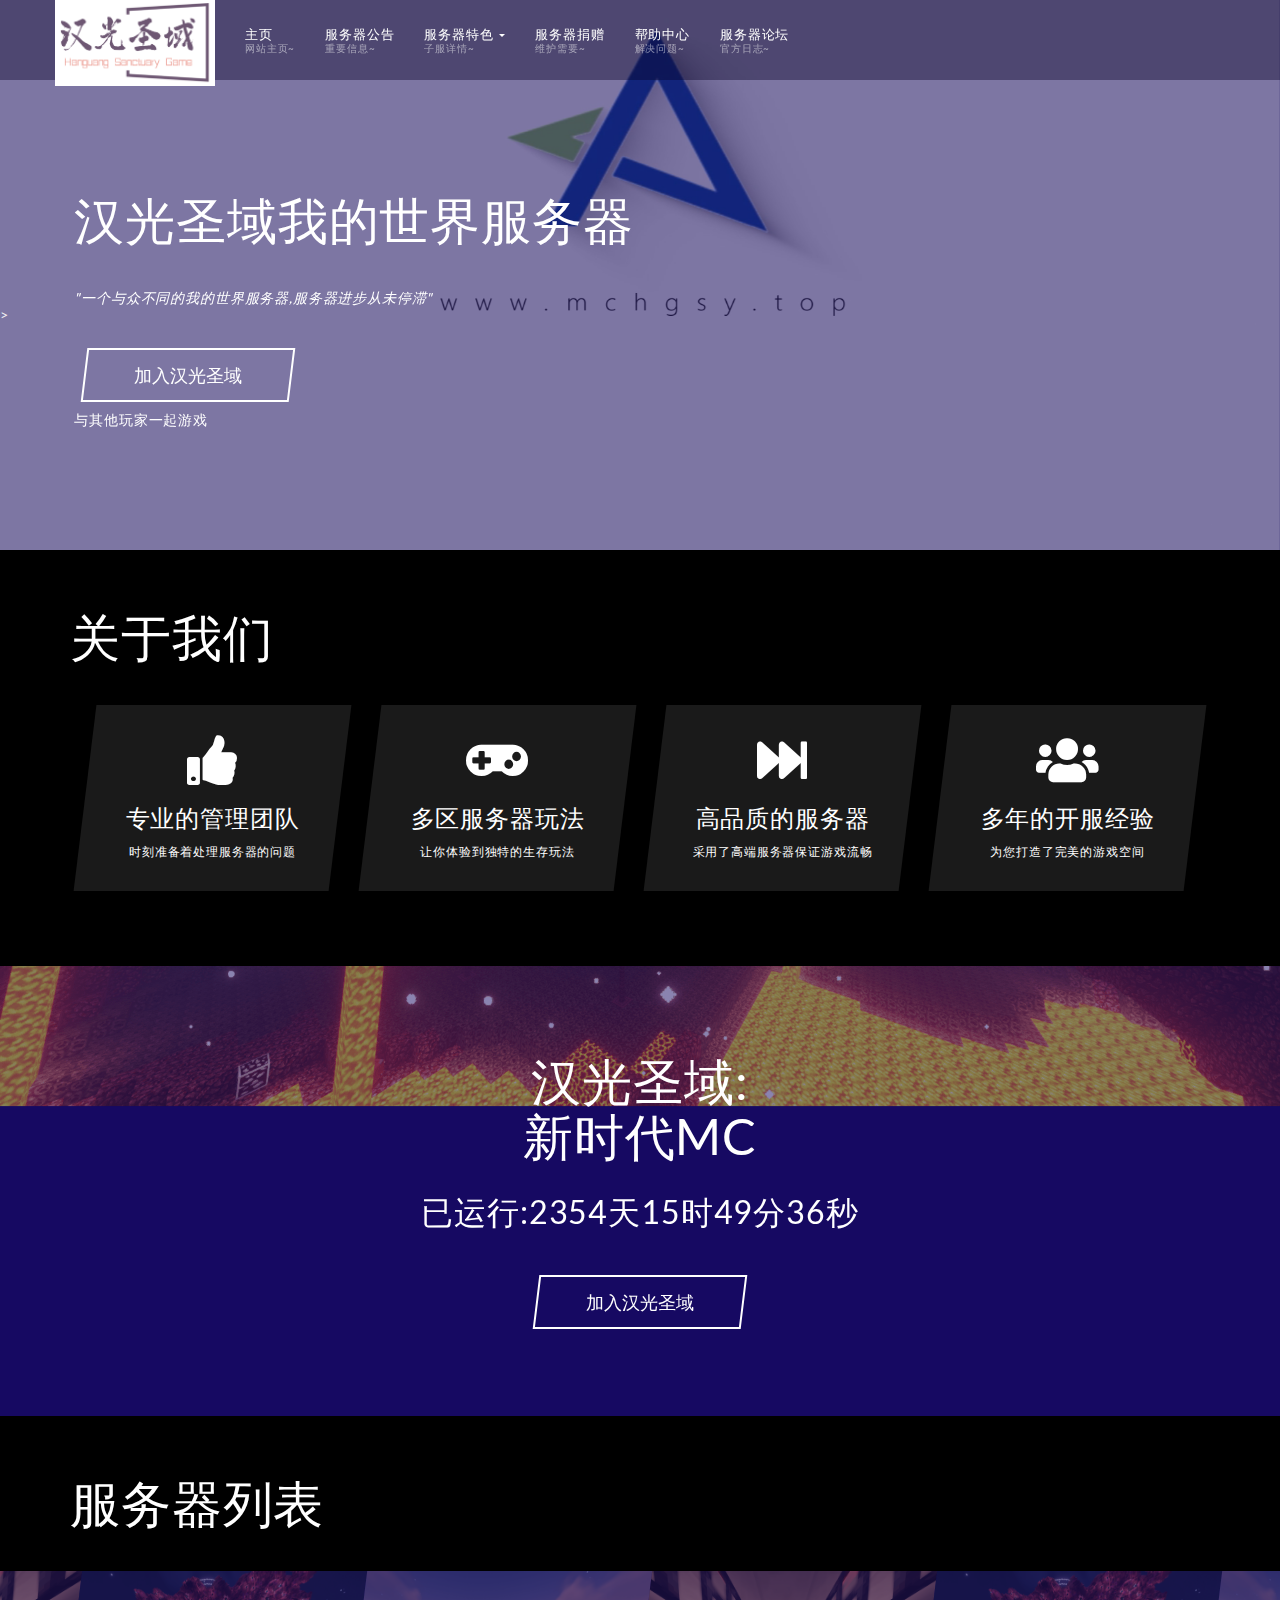
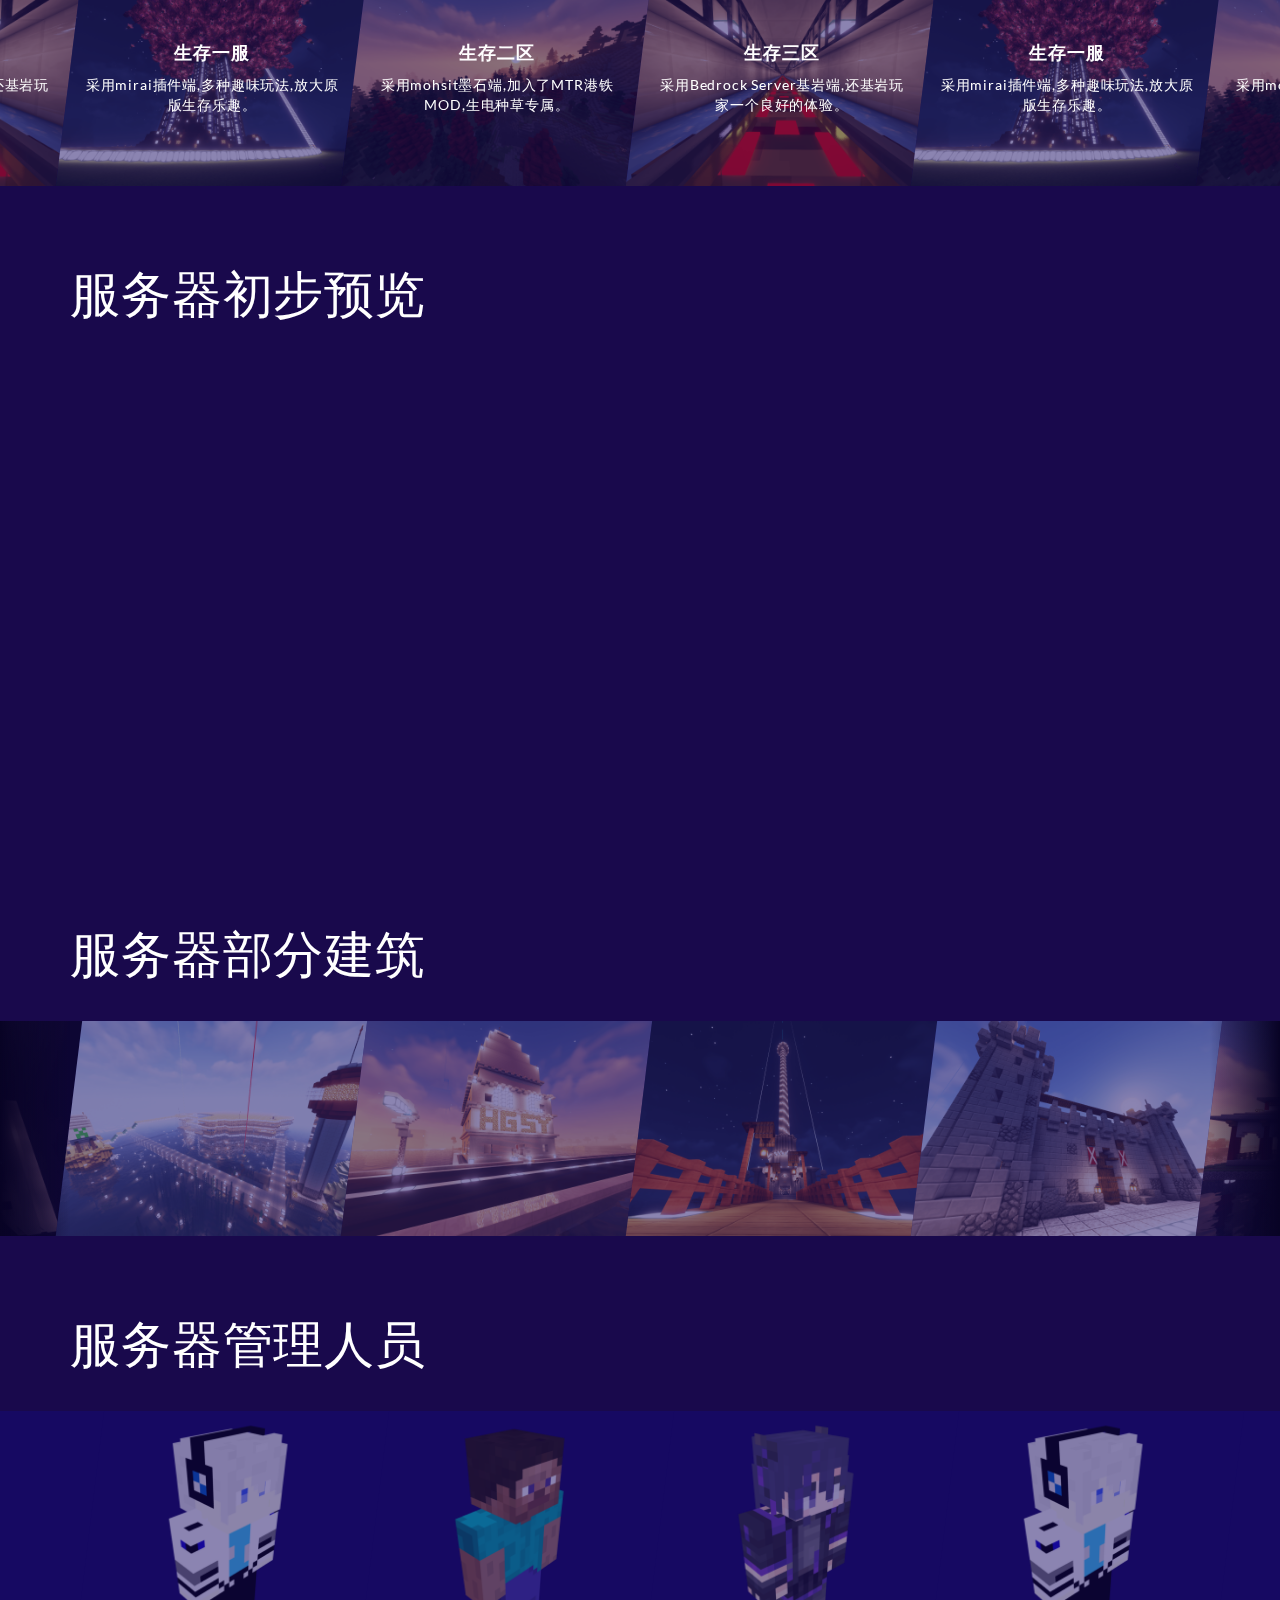
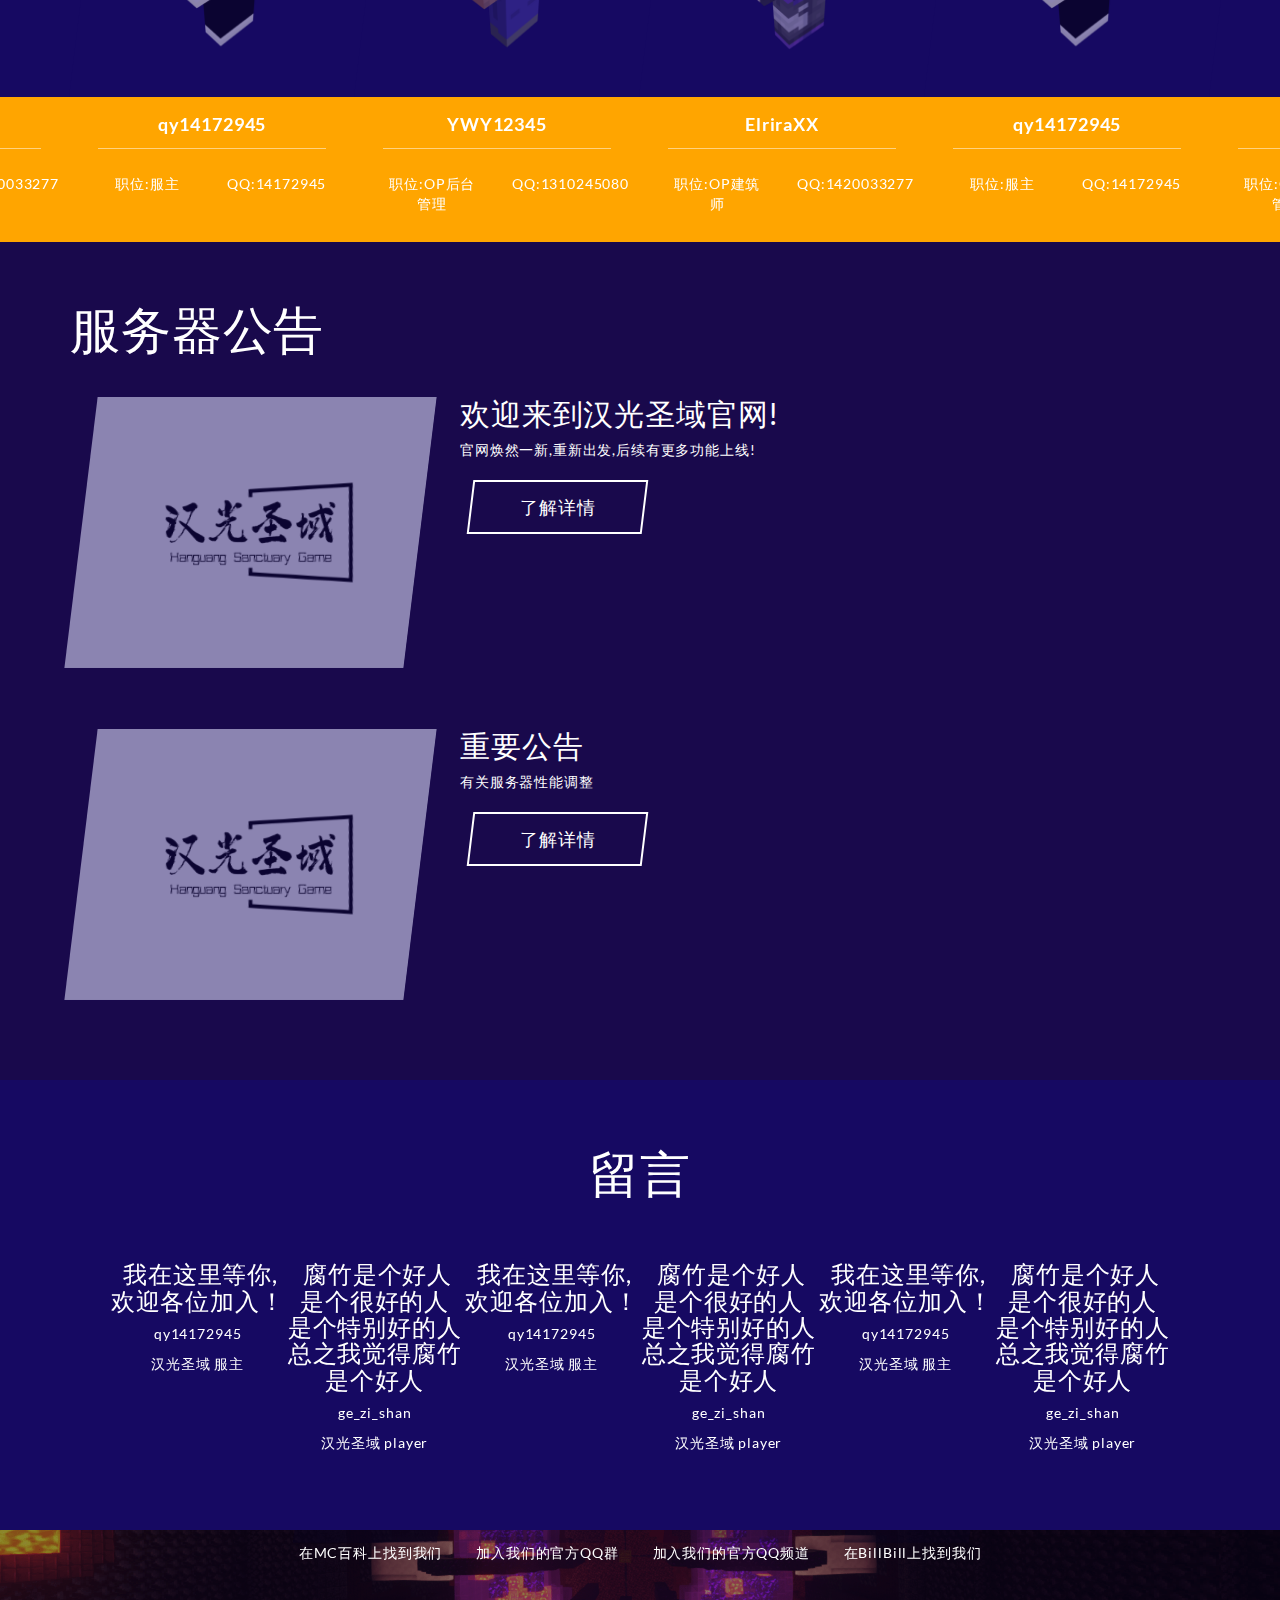
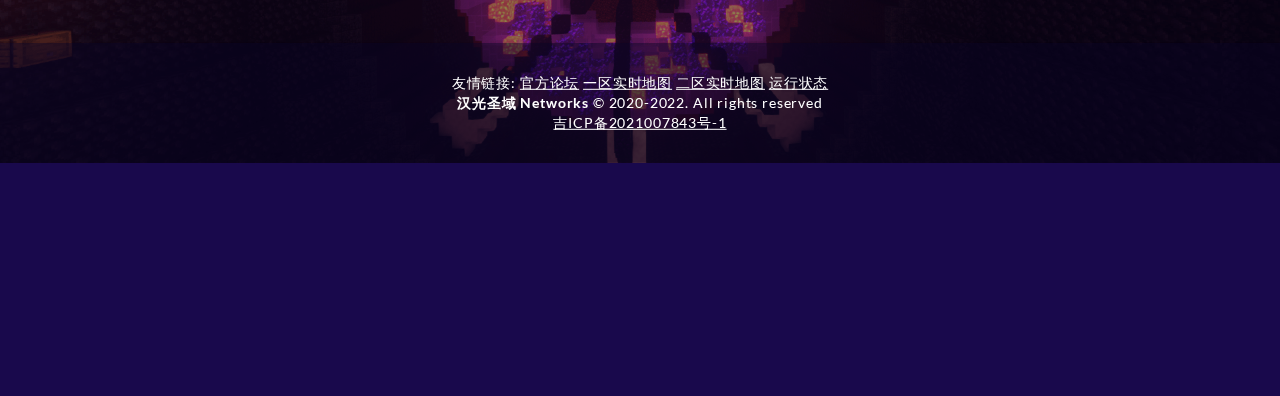
==== index.html @ efa1a10c "2022/12/20" ====
<!DOCTYPE html>
<html>
    <head>
<meta charset="utf-8">
<meta http-equiv="X-UA-Compatible" content="IE=edge">
<title>MC汉光圣域 - 一个新时代的我的世界,服务器进步从未停滞丨我的世界服务器丨Minecraft服务器丨Minecraft联机丨我的世界联机</title>
<meta name="keywords" content="我的世界服务器,Minecraft服务器,我的世界,Minecraft,Minecraft联机,汉光圣域,HGSY">
<meta name="description" content="汉光圣域是一个小型群组服务器,主打生存类服务器,这里既有使用了Geyser的互通插件服，又有保留了原版的Carpet生电服,并且支持双区跨服互通，做一个与众不同的公益服!">
<meta name="viewport" content="width=device-width, initial-scale=1">

<link href='static/css/css-Lato300400700.css' rel="stylesheet" type="text/css">
<link rel="stylesheet" type="text/css" href="static/css/bootstrap.min.css">
<link rel="stylesheet" type="text/css" href="static/css/font-awesome.min.css">
<link rel="stylesheet" type="text/css" href="static/css/owl.carousel.min.css">
<link rel="stylesheet" type="text/css" href="static/css/youplay.min.css">
<link rel="stylesheet" type="text/css" href="static/css/custom.css">
<link rel="stylesheet" href="static/css/clip.css">
    </head>
<style type="text/css">
.preloaderbtn{
    text-align: center;
    border-radius: 20px;
    width: 300px;
    height: 350px;
    margin: auto;
    position: absolute;
    top: 0;
    left: 0;
    right: 0;
    bottom: 0;
}
</style>
<body>
<!-- Preloader -->

<div id="preloader" class="page-preloader preloader-wrapp">
        <img src="assets/images/logo.png" alt="">
    
    <div class="preloader"></div>
    <div class="preloaderbtn"><button class="btn btn-lg" onclick="HidePreloader()">网站加载中,请稍后... </button></div>
    <br>
    <!-- <div class="preloaderbtn"><button class="btn btn-lg" onclick="HidePreloader()">关闭</button></div> -->
</div>
<script>
function HidePreloader() {
  document.getElementById('preloader').style.display = 'none';
}
</script>

<!-- /Preloader -->
<script type="text/javascript">document.body.onfocus=function(){document.title="Minecraft汉光圣域 - 一个新时代的我的世界,服务器进步从未停滞丨我的世界服务器丨Minecraft服务器丨Minecraft联机丨我的世界联机"};document.body.onblur=function(){document.title="发呆- ( ゜- ゜)つロ"};</script>
    <style>
	  .alert {
		  padding: 20px;
		  color: #ffffff;

		  }

		  .closebtn {
			  margin-left: 15px;
			  color: white;
			  font-weight: bold;
			  float: right;
			  font-size: 22px;
			  line-height: 20px;
			  cursor: pointer;
			  transition: 0.3s;
			  }

			  .closebtn:hover {
				  color: orangered;
				  }
	</style>
  <!-- Navbar -->
  <nav class="navbar-youplay navbar navbar-default navbar-fixed-top ">
    <div class="container">
      <div class="navbar-header">
        <button type="button" class="navbar-toggle collapsed" data-toggle="off-canvas" data-target="#navbar" aria-expanded="false" aria-controls="navbar">
          <span class="sr-only">Toggle navigation</span>
          <span class="icon-bar"></span>
          <span class="icon-bar"></span>
          <span class="icon-bar"></span>
        </button>
        <a class="navbar-brand" href="">
          <img src="static/picture/logo.png" alt="">
        </a>
      </div>
      <div id="navbar" class="navbar-collapse collapse">
        <ul class="nav navbar-nav">
        <li class="dropdown dropdown-hover">            <a href="" class="dropdown-toggle" role="button" aria-expanded="false">
                      主页 <span class="label">网站主页~</span>
                    </a>
          </li>
           <li class="dropdown dropdown-hover">            <a href="announcement.html" class="dropdown-toggle" role="button" aria-expanded="false">
                      服务器公告 <span class="label">重要信息~</span>
                    </a>
          </li>
          <li class="dropdown dropdown-hover">            <a href="#!" class="dropdown-toggle" data-toggle="dropdown" role="button" aria-expanded="false">
                      服务器特色 <span class="caret"></span> <span class="label">子服详情~</span>
                    </a>
            <div class="dropdown-menu">
              <ul role="menu">
                <li><a href="servers-survival-1.html">生存一区</a>
                </li>
                <li><a href="servers-survival-2.html">生存二区</a>
                </li>
                <li><a href="servers-survival-3.html">生存三区</a>
                </li>
              </ul>
              <ul role="menu">
              <li><a href="joinus.html">加入我们</a>
                </li>
              </ul>
            </div>
          </li>
          <li class="dropdown dropdown-hover">            <a href="https://afdian.net/@mchgsy" class="dropdown-toggle" role="button" aria-expanded="false">
                      服务器捐赠 <span class="label">维护需要~</span>
                    </a>
          </li>
          <li class="dropdown dropdown-hover">            <a href="https://blog.mchgsy.top/" class="dropdown-toggle" role="button" aria-expanded="false">
                      帮助中心 <span class="label">解决问题~</span>
                    </a>
          </li>
          <li class="dropdown dropdown-hover">
          <a href="https://blog.mchgsy.top/" class="dropdown-toggle" role="button" aria-expanded="false">
                      服务器论坛 <span class="label">官方日志~</span>
                    </a>
          </li>
          <!--登录功能-->
          <!--
        <ul class="nav navbar-nav navbar-right">
		 <li class="dropdown dropdown-hover">
            <a href="#!" class="dropdown-toggle" data-toggle="dropdown" role="button" aria-expanded="false">
                      玩家中心 <span class="caret"></span> <span class="label">登录/注册</span>
                    </a>
            <div class="dropdown-menu">
              <ul role="menu">
               	<li><a href="index2.html">登录</a>
                </li>
                <li><a href="joinus.html">注册</a>
                </li>               </ul>
            </div>
          </li>
          -->
      <!--
          <li class="dropdown dropdown-hover dropdown-cart">
            <a href="#!" class="dropdown-toggle" data-toggle="dropdown" role="button" aria-expanded="false">
              <i class="glyphicon glyphicon-globe"></i>
            </a>
            <div class="dropdown-menu" style="width: 300px;">
              <div class="row youplay-side-news">
                <div class="col-xs-3 col-md-4">
                  <a href="#" class="angled-img">
                    <div class="img">

                      <img src="static/picture/cn.png" alt="">
                    </div>
                  </a>
                </div>
                <div class="col-xs-9 col-md-8">
                  <h4 class="ellipsis"><a id="translateLink" href="javascript:translatePage();">中文繁体</a></h4>
                  <span class="quantity">CHN</span>
                </div>
              </div>

              <div class="row youplay-side-news">
                <div class="col-xs-3 col-md-4">
                  <a href="#" class="angled-img">
                    <div class="img">

                      <img src="static/picture/us.png" alt="">
                    </div>
                  </a>
                </div>
                <div class="col-xs-9 col-md-8">
                  <h4 class="ellipsis"><a href="en.html">ENG</a></h4>
                  <span class="quantity">英语</span>
                </div>
              </div>
            </div>
          </li>
          </ul>          -->
        </ul>
      </div>
    </div>
  </nav>
  <!-- /Navbar -->
    <section class="content-wrap">
        <section class="youplay-banner banner-top youplay-banner-parallax">
            <div class="image" style="background-image:url('static/image/1.png')">
            </div>>
            <div class="info">
                <div>
                    <div class="container">
                        <h1>汉光圣域我的世界服务器</h1>
                        <em>"一个与众不同的我的世界服务器,服务器进步从未停滞"</em>
                        <br>
                        <br>
                        <br>
<!--<button class="btn btn-lg" data-clipboard-demo data-clipboard-action=copy data-clipboard-text=play.skpx.me>play.skpx.me (点我复制)</button>-->
                        <a href="joinus.html"><button class="btn btn-lg">加入汉光圣域</button></a>
                        <h5>与其他玩家一起游戏</h5>
                        <script src="static/js/clip.js" async='async'></script>
                        <script src="static/js/success.js" async='async'></script>
                        <script src="static/js/tt.js" async='async'></script>
                    </div>
                </div>
            </div>
        </section>
        <h2 class="container h1">关于我们</h2>
        <section class="youplay-features container">
            <div class="col-md-3 col-sm-6">
                <a class="feature angled-bg">
                    <i class="fa fa-thumbs-up"></i>
                    <h3>专业的管理团队</h3>
                    <small>时刻准备着处理服务器的问题</small>
                </a>
            </div>
            <div class="col-md-3 col-sm-6">
                <div class="feature angled-bg">
                    <i class="fa fa-gamepad"></i>
                    <h3>多区服务器玩法</h3>
                    <small>让你体验到独特的生存玩法</small>
                </div>
            </div>
            <div class="col-md-3 col-sm-6">
                <div class="feature angled-bg">
                    <i class="fa fa-fast-forward"></i>
                    <h3>高品质的服务器</h3>
                    <small>采用了高端服务器保证游戏流畅</small>
                </div>
            </div>
            <div class="col-md-3 col-sm-6">
                <div class="feature angled-bg">
                    <i class="fa fa-users"></i>
                    <h3>多年的开服经验</h3>
                    <small>为您打造了完美的游戏空间</small>
                </div>
            </div>
        </section>
        <div class="h2"></div>
        <section class="youplay-banner youplay-banner-parallax small">
            <div class="image" style="background-image:url('static/image/background1.png')">
            </div>
            <div class="info container align-center">
                <div>
                    <h2>汉光圣域:<br> 新时代MC</h2>
    <center>
        <font size="6"> 已运行:<span id="run_time" style="color:white"></span></font>
    </center>

    <script>
        function runTime() {
            var d = new Date(), str = '';
            BirthDay = new Date("February 12,2020");
            today = new Date();
            timeold = (today.getTime() - BirthDay.getTime());
            sectimeold = timeold / 1000
            secondsold = Math.floor(sectimeold);
            msPerDay = 24 * 60 * 60 * 1000
            msPerYear = 365 * 24 * 60 * 60 * 1000
            e_daysold = timeold / msPerDay
            e_yearsold = timeold / msPerYear
            daysold = Math.floor(e_daysold);
            yearsold = Math.floor(e_yearsold);
            //str = yearsold + "年";
            str += daysold + "天";
            str += d.getHours() + '时';
            str += d.getMinutes() + '分';
            str += d.getSeconds() + '秒';
            return str;
        }
        setInterval(function () { $('#run_time').html(runTime()) }, 1000);
    </script>
    <br>
    <br>
<!--<button class="btn btn-lg" data-clipboard-demo data-clipboard-action=copy data-clipboard-text=play.skpx.me>现在加入服务器！ (点我复制)</button>-->
<a href="joinus.html"><button class="btn btn-lg">加入汉光圣域</button></a>
                </div>
            </div>
        </section>
        <h2 class="container h1">服务器列表</h2>
        <div class="youplay-carousel" data-autoplay="5000">
            <a class="angled-img" href="#">
                <div class="img">
                    <img src="static/photos/main/2022-04-13_19.03.15.png" alt="">
                </div>
                <div class="over-info">
                    <div>
                        <div>
                            <h4>生存一服</h4>
                            <div class="rating">
                                <p>采用mirai插件端,多种趣味玩法,放大原版生存乐趣。</p>
                            </div>
                        </div>
                    </div>
                </div>
            </a>
            <a class="angled-img" href="#!">
                <div class="img">
                    <img src="static/photos/world/2022-04-13_19.27.39.png" alt="">
                </div>
                <div class="over-info">
                    <div>
                        <div>
                            <h4>生存二区</h4>
                            <div class="rating">
                                <p>采用mohsit墨石端,加入了MTR港铁MOD,生电种草专属。</p>
                            </div>
                        </div>
                    </div>
                </div>
            </a>
            <a class="angled-img" href="#!">
                <div class="img">
                    <img src="static/photos/train/2022-04-13_19.04.30.png" alt="">
                </div>
                <div class="over-info">
                    <div>
                        <div>
                            <h4>生存三区</h4>
                            <div class="rating">
                                <p>采用Bedrock Server基岩端,还基岩玩家一个良好的体验。</p>
                            </div>
                        </div>
                    </div>
                </div>
            </a>
        </div>
    </section>

<br>

<h2 class="container h1">服务器初步预览</h2>
<iframe src="//player.bilibili.com/player.html?aid=216347661&bvid=BV13a411T75p&cid=782924944&page=1&high_quality=1&danmaku=0" allowfullscreen="allowfullscreen" width="100%" height="500" scrolling="no" frameborder="0" sandbox="allow-top-navigation allow-same-origin allow-forms allow-scripts"></iframe>

<h2 class="container h1">服务器部分建筑</h2>
<div class="youplay-carousel" data-autoplay="5000">
    <a class="angled-img" href="#">
        <div class="img">
            <img src="static/photos/play/home.png" alt="">
        </div>
        <div class="over-info">
        </div>
    </a>
    <a class="angled-img" href="#">
        <div class="img">
            <img src="static/photos/play/home(2).png" alt="">
        </div>
        <div class="over-info">
        </div>
    </a>
    <a class="angled-img" href="#">
        <div class="img">
            <img src="static/photos/play/ElriraXX(2).png" alt="">
        </div>
        <div class="over-info">
        </div>
    </a>
    <a class="angled-img" href="#">
        <div class="img">
            <img src="static/photos/play/Halfbrick.png" alt="">
        </div>
        <div class="over-info">
        </div>
    </a>
    <a class="angled-img" href="#">
        <div class="img">
            <img src="static/photos/play/XiaoLin(2).png" alt="">
        </div>
        <div class="over-info">
        </div>
    </a>
    <a class="angled-img" href="#">
        <div class="img">
            <img src="static/photos/play/sea.png" alt="">
        </div>
        <div class="over-info">
        </div>
    </a>
    <a class="angled-img" href="#">
        <div class="img">
            <img src="static/photos/play/computer.png" alt="">
        </div>
        <div class="over-info">
        </div>
    </a>
</div>

<br>

<h2 class="container h1">服务器管理人员</h2>
    <div class="youplay-carousel" style="background-color:#FFA500">
        <a class="angled-img" href="#!">
            <div class="img img-offset">
                <img src="static/picture/qy14172945.png" alt="">
            </div>
            <div class="bottom-info">
                <h4>qy14172945</h4>
                <div class="row">
                    <div class="col-xs-6">
                        <p>职位:服主</p>
                    </div>
                    <div class="col-xs-6">
                        <p>QQ:14172945</p>
                    </div>
                </div>
            </div>
        </a>
        <a class="angled-img" href="#!">
            <div class="img img-offset">
                <img src="static/picture/Steve.png" alt="">
            </div>
            <div class="bottom-info">
                <h4>YWY12345</h4>
                <div class="row">
                    <div class="col-xs-6">
                        <p>职位:OP后台管理</p>
                    </div>
                    <div class="col-xs-6">
                        <p>QQ:1310245080</p>
                    </div>
                </div>
            </div>
        </a>
        <a class="angled-img" href="#!">
            <div class="img img-offset">
                <img src="static/picture/ElriraXX.png" alt="">
            </div>
            <div class="bottom-info">
                <h4>ElriraXX</h4>
                <div class="row">
                    <div class="col-xs-6">
                        <p>职位:OP建筑师</p>
                    </div>
                    <div class="col-xs-6">
                        <p>QQ:1420033277</p>
                    </div>
                    <div class="col-xs-6">
                    </div>
                </div>
            </div>
        </a>
    </div>
<h2 class="container h1">服务器公告
</h2>
<section class="youplay-news container">
    <div class="news-one">
        <div class="row vertical-gutter">
            <div class="col-md-4">
                <a href="data-1.html" class="angled-img">
                    <div class="img">
                        <img src="static/logo/big.png" alt="">
                    </div>
                </a>
            </div>
            <div class="col-md-8">
                <div class="clearfix">
                    <h3 class="h2 pull-left m-0"><a href="data-1.html">欢迎来到汉光圣域官网!</a></h3>
                </div>
                <div class="description">
                    <p>官网焕然一新,重新出发,后续有更多功能上线!</p>
                </div>
                <a href="data-1.html" class="btn btn-lg">了解详情</a>
            </div>
        </div>
    </div>
    <div class="news-one">
        <div class="row vertical-gutter">
            <div class="col-md-4">
                <a href="data-225.html" class="angled-img">
                    <div class="img">
                        <img src="static/logo/big.png" alt="">
                    </div>
                </a>
            </div>
            <div class="col-md-8">
                <div class="clearfix">
                    <h3 class="h2 pull-left m-0"><a href="data-115.html">重要公告  </a></h3>
                </div>
                <div class="description">
                    <p> 有关服务器性能调整</p>
                </div>
                <a href="data-115.html" class="btn btn-lg">了解详情</a>
            </div>
        </div>
    </div>
</section>
<section class="youplay-banner youplay-banner-parallax small mt-80">
    <div class="image" style="background-image:url('static/image/background2.png')">
        </div>
    <div class="info align-center">
        <div>
            <h2 class="mb-40">留言</h2>
            <div class="row">
                <div class="col-md-10 col-md-offset-1">
                    <div class="owl-carousel" data-autoplay="6000">
                        <div class="item">
                            <h3>&nbsp我在这里等你,欢迎各位加入！</h3>
                            <p>qy14172945</p>
                            <p>汉光圣域 服主</p>
                        </div>
                        <div class="item">
                            <h3>&nbsp腐竹是个好人 是个很好的人 是个特别好的人 总之我觉得腐竹是个好人</h3>
                            <p>ge_zi_shan</p>
                            <p>汉光圣域 player</p>
                        </div>
<!--<div class="item">
    <h3>&nbsp更新...更新...更新...</h3>
    <p>Kevin</p>
    <p>SkyPixel Staff</p>
    </div>-->
                    </div>
                </div>
            </div>
        </div>
    </div>
</section>
<!-- Footer -->
<footer class="youplay-footer-parallax">
  <script type="text/javascript" src="static/js/tw_cn.js"></script>
  <script type="text/javascript">
    var defaultEncoding = 2; //网站编写字体是否繁体，1-繁体，2-简体
    var translateDelay = 0; //延迟时间,若不在前, 要设定延迟翻译时间, 如100表示100ms,默认为0
    var cookieDomain = "https://www.mchgsy.top/"; //Cookie地址, 一定要设定, 通常为你的网址
    var msgToTraditionalChinese = "中文繁體"; //此处可以更改为你想要显示的文字
    var msgToSimplifiedChinese = "中文简体"; //同上，但两处均不建议更改
    var translateButtonId = "translateLink"; //默认互换id
    translateInitilization();
  </script>
  <link rel="stylesheet" href="static/css/all.min.css">
  <div class="wrapper" style="background-image:url('static/image/background3.png')">
    <div class="social">
      <div class="container">
        <h3>查看<strong>我们</strong>的公众账号</h3>
        <div class="social-icons">
          <div class="social-icon">
            <a href="https://play.mcmod.cn/sv20186281.html">
              <i class="fab fa-audible"></i>
              <span>在MC百科上找到我们</span>
            </a>
          </div>
          <div class="social-icon">
            <a href='https://jq.qq.com/?_wv=1027&k=2n181RLw'>
              <i class="fab fa-qq"></i>
              <span>加入我们的官方QQ群</span>
            </a>
          </div>
          <div class="social-icon">
            <a href="https://qun.qq.com/qqweb/qunpro/share?_wv=3&_wwv=128&appChannel=share&inviteCode=M9OC3&appChannel=share&businessType=9&from=246610&biz=ka">
              <i class="fab fa-qq"></i>
              <span>加入我们的官方QQ频道</span>
            </a>
          </div>
          <div class="social-icon">
            <a href="https://space.bilibili.com/396345395">
              <i class="fa fa-play"></i>
              <span>在BillBill上找到我们</span>
            </a>
          </div>
        </div>
      </div>
    </div>
    <div class="copyright">
      <div class="container">
        友情链接:
        <a href="https://blog.mchgsy.top/" target="_blank">官方论坛</a>
        <a href="http://mchgsy.ticp.vip:8123/" target="_blank">一区实时地图</a>
        <a href="http://mchgsy.ticp.vip:8124/" target="_blank">二区实时地图</a>
        <a href="https://stats.uptimerobot.com/4DEBxSz0xB" target="_blank">运行状态</a>
        <br>
        <strong>汉光圣域 Networks</strong> &copy; 2020-2022. All rights reserved
        <br>
        <a href="https://beian.miit.gov.cn/" target="_blank">吉ICP备2021007843号-1</a>
        <br>
        <span id="htmer_time"></span>
      </div>
    </div>
  </div>
</footer>
<script type="text/javascript" src="static/js/jquery.min.js"></script>
<script type="text/javascript" src="static/js/jquery.hexagonprogress.min.js"></script>
<script type="text/javascript" src="static/js/bootstrap.min.js"></script>
<script type="text/javascript" src="static/js/jarallax.min.js"></script>
<!-- <script type=text/javascript src=static/js/SmoothScroll.js></script> -->
<script type="text/javascript" src="static/js/owl.carousel.min.js"></script>
<script type="text/javascript" src="static/js/jquery.countdown.min.js"></script>
<script type="text/javascript" src="static/js/moment.min.js"></script>
<script type="text/javascript" src="static/js/moment-timezone-with-data.min.js"></script>
<script type="text/javascript" src="static/js/youplay.min.js"></script>
<script>if(typeof youplay!=="undefined"){youplay.init({parallax:true,navbarSmall:false,fadeBetweenPages:true,php:{twitter:"./php/twitter/tweet.php",instagram:"./php/instagram/instagram.php"}})}</script>
<script type="text/javascript">$(".countdown").each(function(){var b=$(this).attr("data-timezone");var a=$(this).attr("data-end");a=moment.tz(a,b).toDate();$(this).countdown(a,function(c){$(this).text(c.strftime("%D 天 %H:%M:%S"))})});</script>
<!--CSS From Header-->
</body>
<script>
	console.clear;
	console.log("%c-----------汉光圣域-----------\n\n\n\n\n%c恭喜你喜提彩蛋！ 如果你对我的世界感兴趣，请加群联系我们\n\n\n\n\n%c-----------MC汉光圣域-----------","color:blue","color:red","color:blue")
</script>
</html>
---- static/css/css-Lato300400700.css ----
@font-face {
  font-family: 'Lato';
  font-style: normal;
  font-weight: 300;
  src: local('Lato Light'), local('Lato-Light'), url(../font/S6u9w4BMUTPHh7USSwaPGR_p.woff2) format('woff2');
  unicode-range: U+0100-024F, U+0259, U+1E00-1EFF, U+2020, U+20A0-20AB, U+20AD-20CF, U+2113, U+2C60-2C7F, U+A720-A7FF;
}

@font-face {
  font-family: 'Lato';
  font-style: normal;
  font-weight: 300;
  src: local('Lato Light'), local('Lato-Light'), url(../font/S6u9w4BMUTPHh7USSwiPGQ.woff2) format('woff2');
  unicode-range: U+0000-00FF, U+0131, U+0152-0153, U+02BB-02BC, U+02C6, U+02DA, U+02DC, U+2000-206F, U+2074, U+20AC, U+2122, U+2191, U+2193, U+2212, U+2215, U+FEFF, U+FFFD;
}

@font-face {
  font-family: 'Lato';
  font-style: normal;
  font-weight: 400;
  src: local('Lato Regular'), local('Lato-Regular'), url(../font/S6uyw4BMUTPHjxAwXjeu.woff2) format('woff2');
  unicode-range: U+0100-024F, U+0259, U+1E00-1EFF, U+2020, U+20A0-20AB, U+20AD-20CF, U+2113, U+2C60-2C7F, U+A720-A7FF;
}

@font-face {
  font-family: 'Lato';
  font-style: normal;
  font-weight: 400;
  src: local('Lato Regular'), local('Lato-Regular'), url(../font/S6uyw4BMUTPHjx4wXg.woff2) format('woff2');
  unicode-range: U+0000-00FF, U+0131, U+0152-0153, U+02BB-02BC, U+02C6, U+02DA, U+02DC, U+2000-206F, U+2074, U+20AC, U+2122, U+2191, U+2193, U+2212, U+2215, U+FEFF, U+FFFD;
}

@font-face {
  font-family: 'Lato';
  font-style: normal;
  font-weight: 700;
  src: local('Lato Bold'), local('Lato-Bold'), url(../font/S6u9w4BMUTPHh6UVSwaPGR_p.woff2) format('woff2');
  unicode-range: U+0100-024F, U+0259, U+1E00-1EFF, U+2020, U+20A0-20AB, U+20AD-20CF, U+2113, U+2C60-2C7F, U+A720-A7FF;
}

@font-face {
  font-family: 'Lato';
  font-style: normal;
  font-weight: 700;
  src: local('Lato Bold'), local('Lato-Bold'), url(../font/S6u9w4BMUTPHh6UVSwiPGQ.woff2) format('woff2');
  unicode-range: U+0000-00FF, U+0131, U+0152-0153, U+02BB-02BC, U+02C6, U+02DA, U+02DC, U+2000-206F, U+2074, U+20AC, U+2122, U+2191, U+2193, U+2212, U+2215, U+FEFF, U+FFFD;
}
---- static/css/youplay.min.css ----
.btn:before,.panel-group .panel-default>.panel-heading:after{content:'';top:0;right:0;bottom:0}.btn:before,.pagination:after,.pagination:before,.panel-group .panel-default>.panel-heading:after,.social-list:after,.social-list:before,.youplay-timeline .youplay-timeline-block:after,.youplay-timeline:after,.youplay-timeline:before{content:''}body,html{height:100%}body{font:14px/1.42857143 Lato,sans-serif;color:#fff;letter-spacing:.06em;-webkit-font-smoothing:antialiased;-moz-osx-font-smoothing:grayscale;background:#080325;background:rgba(25,9,76,10)}.label,.youplay-select{font-weight:400}.h1,.h2,.h3,.h4,.h5,.h6,h1,h2,h3,h4,h5,h6{font-family:Lato,sans-serif;color:#fff}.h1,h1{font-size:5rem;margin-top:6rem;margin-bottom:4rem}.h1 .btn,h1 .btn{margin-top:7px}.h1 .btn-lg,h1 .btn-lg{margin-top:0}.h2,h2{margin-top:4rem;margin-bottom:2.5rem}p{margin-bottom:1rem;margin-top:1rem}.social-list,.tags{margin:1rem 0}iframe{border:0}.fa{-webkit-transform:none;-ms-transform:none;-o-transform:none;transform:none}a{color:inherit;text-decoration:underline;-o-transition:.3s color ease;transition:.3s color ease}a:focus,a:hover{color:#D92B4C}.date,.tags{color:rgba(255,255,255,.5)}img{max-width:100%}.social-list{display:block;clear:both}.social-list:after,.social-list:before{display:table;clear:both}.meta,.tags{display:block;font-size:1.2rem;clear:both}.tags a{text-decoration:none}.date{margin-top:8px;font-size:1.2rem}.date i{margin-right:3px}.meta{margin:1rem 0}.meta .item{display:inline-block;margin-right:2rem}.meta .meta-icon{font-size:1.5rem;margin-right:3px;vertical-align:text-bottom}.meta a{font-weight:700;text-decoration:none}.description{margin:1rem 0 2rem}.content-wrap{max-width:auto;margin:0 auto;background:#000000;padding:.1px;overflow:hidden}.content-wrap .youplay-content{margin-top:6rem;margin-bottom:6rem}.content-wrap.full,.content-wrap.wide{max-width:none}@media (max-width:767px),(min-width:767px) and (max-width:991px){.content-wrap .youplay-content .side-block:first-child{margin-top:6rem}.content-wrap .youplay-content .side-block:last-child{margin-bottom:6rem}}.youplay-section{margin-bottom:6rem}.youplay-gmaps{height:450px;width:100%}.text-default{color:#D92B4C!important}.text-primary{color:#2B6AD9!important}.text-success{color:#2BD964!important}.text-info{color:#2BD7D9!important}.text-warning{color:#EB8324!important}.text-danger{color:#D92B4C!important}.text-mute{color:rgba(255,255,255,.5)!important}.bg-default{background-color:#D92B4C!important}.bg-primary{background-color:#2B6AD9!important}.bg-success{background-color:#2BD964!important}.bg-info{background-color:#2BD7D9!important}.bg-warning{background-color:#EB8324!important}.bg-danger{background-color:#D92B4C!important}img.circle{border-radius:50%}img.rounded{border-radius:5px}.align-left{text-align:left}.align-center{text-align:center}.align-right{text-align:right}.align-justify{text-align:justify}.va-t{vertical-align:top!important}.va-m{vertical-align:middle!important}.va-b{vertical-align:bottom!important}.va-s{vertical-align:super!important}.dib{display:inline-block!important}.cursor{cursor:pointer!important}.text-uppercase{text-transform:uppercase!important}.fw-100{font-weight:100!important}.fw-200{font-weight:200!important}.fw-300{font-weight:300!important}.fw-400{font-weight:400!important}.fw-500{font-weight:500!important}.fw-600{font-weight:600!important}.fw-700{font-weight:700!important}.fw-800{font-weight:800!important}.fw-900{font-weight:900!important}.fs-4{font-size:4px!important}.fs-5{font-size:5px!important}.fs-6{font-size:6px!important}.fs-7{font-size:7px!important}.fs-8{font-size:8px!important}.fs-9{font-size:9px!important}.fs-10{font-size:10px!important}.fs-11{font-size:11px!important}.fs-12{font-size:12px!important}.fs-13{font-size:13px!important}.fs-14{font-size:14px!important}.fs-15{font-size:15px!important}.fs-16{font-size:16px!important}.fs-17{font-size:17px!important}.fs-18{font-size:18px!important}.fs-19{font-size:19px!important}.fs-20{font-size:20px!important}.fs-22{font-size:22px!important}.fs-24{font-size:24px!important}.fs-26{font-size:26px!important}.fs-28{font-size:28px!important}.fs-30{font-size:30px!important}.fs-35{font-size:35px!important}.fs-40{font-size:40px!important}.fs-45{font-size:45px!important}.fs-50{font-size:50px!important}.fs-55{font-size:55px!important}.fs-60{font-size:60px!important}.fs-65{font-size:65px!important}.fs-70{font-size:70px!important}.fs-75{font-size:75px!important}.fs-80{font-size:80px!important}.fs-85{font-size:85px!important}.fs-90{font-size:90px!important}.fs-95{font-size:95px!important}.fs-100{font-size:100px!important}.lh-0{line-height:0!important}.lh-5{line-height:5px!important}.lh-10{line-height:10px!important}.lh-15{line-height:15px!important}.lh-20{line-height:20px!important}.lh-25{line-height:25px!important}.lh-30{line-height:30px!important}.lh-35{line-height:35px!important}.lh-40{line-height:40px!important}.lh-45{line-height:45px!important}.lh-50{line-height:50px!important}.ellipsis{white-space:nowrap;overflow:hidden;text-overflow:ellipsis}.of-a{overflow:auto!important}.of-h{overflow:hidden!important}.of-v{overflow:visible!important}.of-x-a{overflow-x:auto!important}.of-x-h{overflow-x:hidden!important}.of-x-v{overflow-x:visible!important}.of-y-a{overflow-y:auto!important}.of-y-h{overflow-y:hidden!important}.of-y-v{overflow-y:visible!important}.br-0{border-radius:0!important}.br-1{border-radius:1px!important}.br-2{border-radius:2px!important}.br-3{border-radius:3px!important}.br-4{border-radius:4px!important}.br-5{border-radius:5px!important}.br-6{border-radius:6px!important}.br-7{border-radius:7px!important}.br-8{border-radius:8px!important}.br-9{border-radius:9px!important}.br-10{border-radius:10px!important}.br-12{border-radius:12px!important}.br-14{border-radius:14px!important}.br-16{border-radius:16px!important}.br-18{border-radius:18px!important}.br-20{border-radius:20px!important}.br-25{border-radius:25px!important}.br-30{border-radius:30px!important}.br-35{border-radius:35px!important}.p-0{padding:0!important}.p-1{padding:1px!important}.p-2{padding:2px!important}.p-3{padding:3px!important}.p-4{padding:4px!important}.p-5{padding:5px!important}.p-6{padding:6px!important}.p-7{padding:7px!important}.p-8{padding:8px!important}.p-9{padding:9px!important}.p-10{padding:10px!important}.p-15{padding:15px!important}.p-20{padding:20px!important}.p-25{padding:25px!important}.p-30{padding:30px!important}.p-35{padding:35px!important}.p-40{padding:40px!important}.p-45{padding:45px!important}.p-50{padding:50px!important}.p-60{padding:60px!important}.p-70{padding:70px!important}.p-80{padding:80px!important}.p-90{padding:90px!important}.p-100{padding:100px!important}.pt-0{padding-top:0!important}.pt-1{padding-top:1px!important}.pt-2{padding-top:2px!important}.pt-3{padding-top:3px!important}.pt-4{padding-top:4px!important}.pt-5{padding-top:5px!important}.pt-6{padding-top:6px!important}.pt-7{padding-top:7px!important}.pt-8{padding-top:8px!important}.pt-9{padding-top:9px!important}.pt-10{padding-top:10px!important}.pt-15{padding-top:15px!important}.pt-20{padding-top:20px!important}.pt-25{padding-top:25px!important}.pt-30{padding-top:30px!important}.pt-35{padding-top:35px!important}.pt-40{padding-top:40px!important}.pt-45{padding-top:45px!important}.pt-50{padding-top:50px!important}.pt-60{padding-top:60px!important}.pt-70{padding-top:70px!important}.pt-80{padding-top:80px!important}.pt-90{padding-top:90px!important}.pt-100{padding-top:100px!important}.pl-0{padding-left:0!important}.pl-1{padding-left:1px!important}.pl-2{padding-left:2px!important}.pl-3{padding-left:3px!important}.pl-4{padding-left:4px!important}.pl-5{padding-left:5px!important}.pl-6{padding-left:6px!important}.pl-7{padding-left:7px!important}.pl-8{padding-left:8px!important}.pl-9{padding-left:9px!important}.pl-10{padding-left:10px!important}.pl-15{padding-left:15px!important}.pl-20{padding-left:20px!important}.pl-25{padding-left:25px!important}.pl-30{padding-left:30px!important}.pl-35{padding-left:35px!important}.pl-40{padding-left:40px!important}.pl-45{padding-left:45px!important}.pl-50{padding-left:50px!important}.pl-60{padding-left:60px!important}.pl-70{padding-left:70px!important}.pl-80{padding-left:80px!important}.pl-90{padding-left:90px!important}.pl-100{padding-left:100px!important}.pr-0{padding-right:0!important}.pr-1{padding-right:1px!important}.pr-2{padding-right:2px!important}.pr-3{padding-right:3px!important}.pr-4{padding-right:4px!important}.pr-5{padding-right:5px!important}.pr-6{padding-right:6px!important}.pr-7{padding-right:7px!important}.pr-8{padding-right:8px!important}.pr-9{padding-right:9px!important}.pr-10{padding-right:10px!important}.pr-15{padding-right:15px!important}.pr-20{padding-right:20px!important}.pr-25{padding-right:25px!important}.pr-30{padding-right:30px!important}.pr-35{padding-right:35px!important}.pr-40{padding-right:40px!important}.pr-45{padding-right:45px!important}.pr-50{padding-right:50px!important}.pr-60{padding-right:60px!important}.pr-70{padding-right:70px!important}.pr-80{padding-right:80px!important}.pr-90{padding-right:90px!important}.pr-100{padding-right:100px!important}.pb-0{padding-bottom:0!important}.pb-1{padding-bottom:1px!important}.pb-2{padding-bottom:2px!important}.pb-3{padding-bottom:3px!important}.pb-4{padding-bottom:4px!important}.pb-5{padding-bottom:5px!important}.pb-6{padding-bottom:6px!important}.pb-7{padding-bottom:7px!important}.pb-8{padding-bottom:8px!important}.pb-9{padding-bottom:9px!important}.pb-10{padding-bottom:10px!important}.pb-15{padding-bottom:15px!important}.pb-20{padding-bottom:20px!important}.pb-25{padding-bottom:25px!important}.pb-30{padding-bottom:30px!important}.pb-35{padding-bottom:35px!important}.pb-40{padding-bottom:40px!important}.pb-45{padding-bottom:45px!important}.pb-50{padding-bottom:50px!important}.pb-60{padding-bottom:60px!important}.pb-70{padding-bottom:70px!important}.pb-80{padding-bottom:80px!important}.pb-90{padding-bottom:90px!important}.pb-100{padding-bottom:100px!important}.mauto{margin-left:auto;margin-right:auto}.m-0{margin:0!important}.m-1{margin:1px!important}.m-2{margin:2px!important}.m-3{margin:3px!important}.m-4{margin:4px!important}.m-5{margin:5px!important}.m-6{margin:6px!important}.m-7{margin:7px!important}.m-8{margin:8px!important}.m-9{margin:9px!important}.m-10{margin:10px!important}.m-15{margin:15px!important}.m-20{margin:20px!important}.m-25{margin:25px!important}.m-30{margin:30px!important}.m-35{margin:35px!important}.m-40{margin:40px!important}.m-45{margin:45px!important}.m-50{margin:50px!important}.m-60{margin:60px!important}.m-70{margin:70px!important}.m-80{margin:80px!important}.m-90{margin:90px!important}.m-100{margin:100px!important}.m-110{margin:110px!important}.m-120{margin:120px!important}.m-130{margin:130px!important}.m-140{margin:140px!important}.mt-0{margin-top:0!important}.mt-1{margin-top:1px!important}.mt-2{margin-top:2px!important}.mt-3{margin-top:3px!important}.mt-4{margin-top:4px!important}.mt-5{margin-top:5px!important}.mt-6{margin-top:6px!important}.mt-7{margin-top:7px!important}.mt-8{margin-top:8px!important}.mt-9{margin-top:9px!important}.mt-10{margin-top:10px!important}.mt-15{margin-top:15px!important}.mt-20{margin-top:20px!important}.mt-25{margin-top:25px!important}.mt-30{margin-top:30px!important}.mt-35{margin-top:35px!important}.mt-40{margin-top:40px!important}.mt-45{margin-top:45px!important}.mt-50{margin-top:50px!important}.mt-60{margin-top:60px!important}.mt-70{margin-top:70px!important}.mt-80{margin-top:80px!important}.mt-90{margin-top:90px!important}.mt-100{margin-top:100px!important}.mt-110{margin-top:110px!important}.mt-120{margin-top:120px!important}.mt-130{margin-top:130px!important}.mt-140{margin-top:140px!important}.ml-0{margin-left:0!important}.ml-1{margin-left:1px!important}.ml-2{margin-left:2px!important}.ml-3{margin-left:3px!important}.ml-4{margin-left:4px!important}.ml-5{margin-left:5px!important}.ml-6{margin-left:6px!important}.ml-7{margin-left:7px!important}.ml-8{margin-left:8px!important}.ml-9{margin-left:9px!important}.ml-10{margin-left:10px!important}.ml-15{margin-left:15px!important}.ml-20{margin-left:20px!important}.ml-25{margin-left:25px!important}.ml-30{margin-left:30px!important}.ml-35{margin-left:35px!important}.ml-40{margin-left:40px!important}.ml-45{margin-left:45px!important}.ml-50{margin-left:50px!important}.ml-60{margin-left:60px!important}.ml-70{margin-left:70px!important}.ml-80{margin-left:80px!important}.ml-90{margin-left:90px!important}.ml-100{margin-left:100px!important}.ml-110{margin-left:110px!important}.ml-120{margin-left:120px!important}.ml-130{margin-left:130px!important}.ml-140{margin-left:140px!important}.mr-0{margin-right:0!important}.mr-1{margin-right:1px!important}.mr-2{margin-right:2px!important}.mr-3{margin-right:3px!important}.mr-4{margin-right:4px!important}.mr-5{margin-right:5px!important}.mr-6{margin-right:6px!important}.mr-7{margin-right:7px!important}.mr-8{margin-right:8px!important}.mr-9{margin-right:9px!important}.mr-10{margin-right:10px!important}.mr-15{margin-right:15px!important}.mr-20{margin-right:20px!important}.mr-25{margin-right:25px!important}.mr-30{margin-right:30px!important}.mr-35{margin-right:35px!important}.mr-40{margin-right:40px!important}.mr-45{margin-right:45px!important}.mr-50{margin-right:50px!important}.mr-60{margin-right:60px!important}.mr-70{margin-right:70px!important}.mr-80{margin-right:80px!important}.mr-90{margin-right:90px!important}.mr-100{margin-right:100px!important}.mr-110{margin-right:110px!important}.mr-120{margin-right:120px!important}.mr-130{margin-right:130px!important}.mr-140{margin-right:140px!important}.mb-0{margin-bottom:0!important}.mb-1{margin-bottom:1px!important}.mb-2{margin-bottom:2px!important}.mb-3{margin-bottom:3px!important}.mb-4{margin-bottom:4px!important}.mb-5{margin-bottom:5px!important}.mb-6{margin-bottom:6px!important}.mb-7{margin-bottom:7px!important}.mb-8{margin-bottom:8px!important}.mb-9{margin-bottom:9px!important}.mb-10{margin-bottom:10px!important}.mb-15{margin-bottom:15px!important}.mb-20{margin-bottom:20px!important}.mb-25{margin-bottom:25px!important}.mb-30{margin-bottom:30px!important}.mb-35{margin-bottom:35px!important}.mb-40{margin-bottom:40px!important}.mb-45{margin-bottom:45px!important}.mb-50{margin-bottom:50px!important}.mb-60{margin-bottom:60px!important}.mb-70{margin-bottom:70px!important}.mb-80{margin-bottom:80px!important}.mb-90{margin-bottom:90px!important}.mb-100{margin-bottom:100px!important}.mb-110{margin-bottom:110px!important}.mb-120{margin-bottom:120px!important}.mb-130{margin-bottom:130px!important}.mb-140{margin-bottom:140px!important}.mn-0{margin:0!important}.mn-1{margin:-1px!important}.mn-2{margin:-2px!important}.mn-3{margin:-3px!important}.mn-4{margin:-4px!important}.mn-5{margin:-5px!important}.mn-6{margin:-6px!important}.mn-7{margin:-7px!important}.mn-8{margin:-8px!important}.mn-9{margin:-9px!important}.mn-10{margin:-10px!important}.mn-15{margin:-15px!important}.mn-20{margin:-20px!important}.mn-25{margin:-25px!important}.mn-30{margin:-30px!important}.mn-35{margin:-35px!important}.mn-40{margin:-40px!important}.mn-45{margin:-45px!important}.mn-50{margin:-50px!important}.mn-60{margin:-60px!important}.mn-70{margin:-70px!important}.mn-80{margin:-80px!important}.mn-90{margin:-90px!important}.mn-100{margin:-100px!important}.mn-110{margin:-110px!important}.mn-120{margin:-120px!important}.mn-130{margin:-130px!important}.mn-140{margin:-140px!important}.mnt-0{margin-top:0!important}.mnt-1{margin-top:-1px!important}.mnt-2{margin-top:-2px!important}.mnt-3{margin-top:-3px!important}.mnt-4{margin-top:-4px!important}.mnt-5{margin-top:-5px!important}.mnt-6{margin-top:-6px!important}.mnt-7{margin-top:-7px!important}.mnt-8{margin-top:-8px!important}.mnt-9{margin-top:-9px!important}.mnt-10{margin-top:-10px!important}.mnt-15{margin-top:-15px!important}.mnt-20{margin-top:-20px!important}.mnt-25{margin-top:-25px!important}.mnt-30{margin-top:-30px!important}.mnt-35{margin-top:-35px!important}.mnt-40{margin-top:-40px!important}.mnt-45{margin-top:-45px!important}.mnt-50{margin-top:-50px!important}.mnt-60{margin-top:-60px!important}.mnt-70{margin-top:-70px!important}.mnt-80{margin-top:-80px!important}.mnt-90{margin-top:-90px!important}.mnt-100{margin-top:-100px!important}.mnt-110{margin-top:-110px!important}.mnt-120{margin-top:-120px!important}.mnt-130{margin-top:-130px!important}.mnt-140{margin-top:-140px!important}.mnl-0{margin-left:0!important}.mnl-1{margin-left:-1px!important}.mnl-2{margin-left:-2px!important}.mnl-3{margin-left:-3px!important}.mnl-4{margin-left:-4px!important}.mnl-5{margin-left:-5px!important}.mnl-6{margin-left:-6px!important}.mnl-7{margin-left:-7px!important}.mnl-8{margin-left:-8px!important}.mnl-9{margin-left:-9px!important}.mnl-10{margin-left:-10px!important}.mnl-15{margin-left:-15px!important}.mnl-20{margin-left:-20px!important}.mnl-25{margin-left:-25px!important}.mnl-30{margin-left:-30px!important}.mnl-35{margin-left:-35px!important}.mnl-40{margin-left:-40px!important}.mnl-45{margin-left:-45px!important}.mnl-50{margin-left:-50px!important}.mnl-60{margin-left:-60px!important}.mnl-70{margin-left:-70px!important}.mnl-80{margin-left:-80px!important}.mnl-90{margin-left:-90px!important}.mnl-100{margin-left:-100px!important}.mnl-110{margin-left:-110px!important}.mnl-120{margin-left:-120px!important}.mnl-130{margin-left:-130px!important}.mnl-140{margin-left:-140px!important}.mnr-0{margin-right:0!important}.mnr-1{margin-right:-1px!important}.mnr-2{margin-right:-2px!important}.mnr-3{margin-right:-3px!important}.mnr-4{margin-right:-4px!important}.mnr-5{margin-right:-5px!important}.mnr-6{margin-right:-6px!important}.mnr-7{margin-right:-7px!important}.mnr-8{margin-right:-8px!important}.mnr-9{margin-right:-9px!important}.mnr-10{margin-right:-10px!important}.mnr-15{margin-right:-15px!important}.mnr-20{margin-right:-20px!important}.mnr-25{margin-right:-25px!important}.mnr-30{margin-right:-30px!important}.mnr-35{margin-right:-35px!important}.mnr-40{margin-right:-40px!important}.mnr-45{margin-right:-45px!important}.mnr-50{margin-right:-50px!important}.mnr-60{margin-right:-60px!important}.mnr-70{margin-right:-70px!important}.mnr-80{margin-right:-80px!important}.mnr-90{margin-right:-90px!important}.mnr-100{margin-right:-100px!important}.mnr-110{margin-right:-110px!important}.mnr-120{margin-right:-120px!important}.mnr-130{margin-right:-130px!important}.mnr-140{margin-right:-140px!important}.mnb-0{margin-bottom:0!important}.mnb-1{margin-bottom:-1px!important}.mnb-2{margin-bottom:-2px!important}.mnb-3{margin-bottom:-3px!important}.mnb-4{margin-bottom:-4px!important}.mnb-5{margin-bottom:-5px!important}.mnb-6{margin-bottom:-6px!important}.mnb-7{margin-bottom:-7px!important}.mnb-8{margin-bottom:-8px!important}.mnb-9{margin-bottom:-9px!important}.mnb-10{margin-bottom:-10px!important}.mnb-15{margin-bottom:-15px!important}.mnb-20{margin-bottom:-20px!important}.mnb-25{margin-bottom:-25px!important}.mnb-30{margin-bottom:-30px!important}.mnb-35{margin-bottom:-35px!important}.mnb-40{margin-bottom:-40px!important}.mnb-45{margin-bottom:-45px!important}.mnb-50{margin-bottom:-50px!important}.mnb-60{margin-bottom:-60px!important}.mnb-70{margin-bottom:-70px!important}.mnb-80{margin-bottom:-80px!important}.mnb-90{margin-bottom:-90px!important}.mnb-100{margin-bottom:-100px!important}.mnb-110{margin-bottom:-110px!important}.mnb-120{margin-bottom:-120px!important}.mnb-130{margin-bottom:-130px!important}.mnb-140{margin-bottom:-140px!important}.op-0{opacity:0!important}.op-1{opacity:.1!important}.op-2{opacity:.2!important}.op-3{opacity:.3!important}.op-4{opacity:.4!important}.op-5{opacity:.5!important}.op-6{opacity:.6!important}.op-7{opacity:.7!important}.op-8{opacity:.8!important}.op-9{opacity:.9!important}.op-10{opacity:1!important}.responsive-embed{position:relative;display:block;overflow:hidden;height:0;padding:0;clear:both}.responsive-embed.responsive-embed-16x9{padding-bottom:56.25%}.responsive-embed.responsive-embed-4x3{padding-bottom:75%}.responsive-embed>.embed-item,.responsive-embed>embed,.responsive-embed>iframe,.responsive-embed>object{position:absolute;top:0;left:0;bottom:0;height:100%;width:100%;border:0}.btn,.btn.active,.btn.active.focus,.btn.active:focus,.btn.active:hover,.btn:active,.btn:active.focus,.btn:active:focus,.btn:active:hover,.btn:focus,.btn:hover{background:0 0;border:none;color:#fff;box-shadow:none;text-decoration:none;outline:0}.btn{position:relative;margin-left:10px;margin-right:10px;padding:10px 30px;z-index:1}.btn.btn-xs{padding:4px 15px}.btn.btn-sm{padding:8px 20px}.btn.btn-md{padding:15px 40px}.btn.btn-lg{padding:15px 50px}.btn.btn-full{margin-left:0;margin-right:0;width:100%}.btn:before{position:absolute;left:0;border:2px solid #fff;z-index:-1;-webkit-transform:skew(-7deg);-ms-transform:skew(-7deg);-o-transform:skew(-7deg);transform:skew(-7deg);background:0 0;-o-transition:.3s background ease,.3s border ease;transition:.3s background ease,.3s border ease}.btn.active:before,.btn.focus:before,.btn:active:before,.btn:focus:before,.btn:hover:before,.open>.dropdown-toggle.btn:before{border:2px solid #D92B4C;background:#D92B4C}.btn-primary.active:before,.btn-primary.focus:before,.btn-primary:active:before,.btn-primary:focus:before,.btn-primary:hover:before,.open>.dropdown-toggle.btn-primary:before{border:2px solid #2B6AD9;background:#2B6AD9}.btn-success.active:before,.btn-success.focus:before,.btn-success:active:before,.btn-success:focus:before,.btn-success:hover:before,.open>.dropdown-toggle.btn-success:before{border:2px solid #2BD964;background:#2BD964}.btn-info.active:before,.btn-info.focus:before,.btn-info:active:before,.btn-info:focus:before,.btn-info:hover:before,.open>.dropdown-toggle.btn-info:before{border:2px solid #2BD7D9;background:#2BD7D9}.btn-warning.active:before,.btn-warning.focus:before,.btn-warning:active:before,.btn-warning:focus:before,.btn-warning:hover:before,.open>.dropdown-toggle.btn-warning:before{border:2px solid #EB8324;background:#EB8324}.btn-danger.active:before,.btn-danger.focus:before,.btn-danger:active:before,.btn-danger:focus:before,.btn-danger:hover:before,.open>.dropdown-toggle.btn-danger:before{border:2px solid #D92B4C;background:#D92B4C}.btn-white.active,.btn-white.focus,.btn-white:active,.btn-white:focus,.btn-white:hover,.open>.dropdown-toggle.btn-white{color:#000}.btn-white.active:before,.btn-white.focus:before,.btn-white:active:before,.btn-white:focus:before,.btn-white:hover:before,.open>.dropdown-toggle.btn-white:before{border:2px solid #fff;background:#fff}.btn-black.active,.btn-black.focus,.btn-black:active,.btn-black:focus,.btn-black:hover,.open>.dropdown-toggle.btn-black{color:#fff}.btn-black.active:before,.btn-black.focus:before,.btn-black:active:before,.btn-black:focus:before,.btn-black:hover:before,.open>.dropdown-toggle.btn-black:before{border:2px solid #000;background:#000}.dropdown-menu{padding:15px 0;margin-top:0;margin-left:-3px;background-color:#fff;border:none;border-radius:0;box-shadow:none}.dropup .dropdown-menu{margin-bottom:0;margin-left:3px}.dropdown-menu>li>a{padding:10px 20px;text-decoration:none;color:#000000}.dropdown-menu>li>a:focus,.dropdown-menu>li>a:hover{color:#000000;background-color:#f2f2f2}.btn-group>.btn+.dropdown-toggle{margin-left:-12px}.open>.dropdown-toggle.btn{background:0 0;border:none;box-shadow:none;color:#fff}.btn-default.disabled,.btn-default.disabled.active,.btn-default.disabled.focus,.btn-default.disabled:active,.btn-default.disabled:focus,.btn-default.disabled:hover,.btn-default[disabled],.btn-default[disabled].active,.btn-default[disabled].focus,.btn-default[disabled]:active,.btn-default[disabled]:focus,.btn-default[disabled]:hover,fieldset[disabled] .btn-default,fieldset[disabled] .btn-default.active,fieldset[disabled] .btn-default.focus,fieldset[disabled] .btn-default:active,fieldset[disabled] .btn-default:focus,fieldset[disabled] .btn-default:hover{background-color:transparent;border-color:transparent}.btn.disabled,.btn[disabled],fieldset[disabled] .btn{opacity:.3}.row.no-gutter{margin-left:0;margin-right:0}.row.no-gutter>[class*=col-]:not(:first-child),.row.no-gutter>[class*=col-]:not(:last-child){padding-right:0;padding-left:0}.row.vertical-gutter>[class*=col-]{padding-top:30px}.row.vertical-gutter{margin-top:-30px}.multi-columns-row .col-xs-1:nth-child(12n+13),.multi-columns-row .col-xs-2:nth-child(6n+7),.multi-columns-row .col-xs-3:nth-child(4n+5),.multi-columns-row .col-xs-4:nth-child(3n+4),.multi-columns-row .col-xs-6:nth-child(2n+3),.multi-columns-row .first-in-row{clear:left}@media (min-width:768px){.multi-columns-row .col-xs-1:nth-child(12n+13),.multi-columns-row .col-xs-2:nth-child(6n+7),.multi-columns-row .col-xs-3:nth-child(4n+5),.multi-columns-row .col-xs-4:nth-child(3n+4),.multi-columns-row .col-xs-6:nth-child(2n+3){clear:none}.multi-columns-row .col-sm-1:nth-child(12n+13),.multi-columns-row .col-sm-2:nth-child(6n+7),.multi-columns-row .col-sm-3:nth-child(4n+5),.multi-columns-row .col-sm-4:nth-child(3n+4),.multi-columns-row .col-sm-6:nth-child(2n+3){clear:left}}@media (min-width:992px){.multi-columns-row .col-sm-1:nth-child(12n+13),.multi-columns-row .col-sm-2:nth-child(6n+7),.multi-columns-row .col-sm-3:nth-child(4n+5),.multi-columns-row .col-sm-4:nth-child(3n+4),.multi-columns-row .col-sm-6:nth-child(2n+3){clear:none}.multi-columns-row .col-md-1:nth-child(12n+13),.multi-columns-row .col-md-2:nth-child(6n+7),.multi-columns-row .col-md-3:nth-child(4n+5),.multi-columns-row .col-md-4:nth-child(3n+4),.multi-columns-row .col-md-6:nth-child(2n+3){clear:left}}@media (min-width:1200px){.multi-columns-row .col-md-1:nth-child(12n+13),.multi-columns-row .col-md-2:nth-child(6n+7),.multi-columns-row .col-md-3:nth-child(4n+5),.multi-columns-row .col-md-4:nth-child(3n+4),.multi-columns-row .col-md-6:nth-child(2n+3){clear:none}.multi-columns-row .col-lg-1:nth-child(12n+13),.multi-columns-row .col-lg-2:nth-child(6n+7),.multi-columns-row .col-lg-3:nth-child(4n+5),.multi-columns-row .col-lg-4:nth-child(3n+4),.multi-columns-row .col-lg-6:nth-child(2n+3){clear:left}}.pagination{display:block;margin:4rem 0;clear:both}.pagination:after,.pagination:before{display:block;clear:both}.pagination>.active>a,.pagination>.active>a:focus,.pagination>.active>a:hover,.pagination>.active>span,.pagination>.active>span:focus,.pagination>.active>span:hover{border:none}.pagination>li>a,.pagination>li>span{cursor:pointer}.pagination>li:first-child>a,.pagination>li:first-child>span,.pagination>li>a,.pagination>li>a:focus,.pagination>li>a:hover,.pagination>li>span,.pagination>li>span:focus,.pagination>li>span:hover{position:relative;background:0 0;border:none;margin-left:-2px;padding:10px 30px;box-shadow:none;z-index:1;color:#fff;text-decoration:none}.pagination>li:first-child>a:before,.pagination>li:first-child>span:before,.pagination>li>a:before,.pagination>li>a:focus:before,.pagination>li>a:hover:before,.pagination>li>span:before,.pagination>li>span:focus:before,.pagination>li>span:hover:before{content:'';position:absolute;top:0;left:0;right:0;bottom:0;border:2px solid #fff;z-index:-1;-webkit-transform:skew(-7deg);-ms-transform:skew(-7deg);-o-transform:skew(-7deg);transform:skew(-7deg);background:0 0;-o-transition:.3s background ease,.3s border ease;transition:.3s background ease,.3s border ease}.pagination>li.active>a,.pagination>li.active>a:hover,.pagination>li.active>span,.pagination>li.active>span:hover,.pagination>li>a:hover,.pagination>li>span:hover{background:0 0}.pagination>li.active>a:before,.pagination>li.active>a:hover:before,.pagination>li.active>span:before,.pagination>li.active>span:hover:before,.pagination>li>a:hover:before,.pagination>li>span:hover:before{border:2px solid #D92B4C;background:#D92B4C}.progress{box-shadow:none;border-radius:0;background-color:rgba(255,255,255,.1);-webkit-transform:skew(-7deg);-ms-transform:skew(-7deg);-o-transform:skew(-7deg);transform:skew(-7deg);-webkit-backface-visibility:hidden}.progress .progress-bar{background-color:#D92B4C}.progress .progress-bar-primary{background-color:#2B6AD9}.progress .progress-bar-success{background-color:#2BD964}.progress .progress-bar-info{background-color:#2BD7D9}.progress .progress-bar-warning{background-color:#EB8324}.progress .progress-bar-danger{background-color:#D92B4C}.youplay-timeline{position:relative}.youplay-timeline:after{display:table;clear:both}.youplay-timeline:before{position:absolute;top:0;left:28px;height:100%;width:4px;background:rgba(255,255,255,.1)}.youplay-timeline .youplay-timeline-block{position:relative;margin:4rem 0;padding-left:80px;clear:both}.youplay-timeline .youplay-timeline-block:first-child,.youplay-timeline .youplay-timeline-content h3{margin-top:0}.youplay-timeline .youplay-timeline-block:after{display:table;clear:both}.youplay-timeline .youplay-timeline-block:last-child{margin-bottom:0}.youplay-timeline .youplay-timeline-icon{position:absolute;top:0;left:0;width:50px;height:50px;line-height:50px;background:#D92B4C;font-size:2rem;text-align:center;overflow:hidden;-webkit-transform:skew(-7deg);-ms-transform:skew(-7deg);-o-transform:skew(-7deg);transform:skew(-7deg);-webkit-backface-visibility:hidden}.youplay-timeline .youplay-timeline-icon>i{vertical-align:baseline;-webkit-transform:skew(7deg);-ms-transform:skew(7deg);-o-transform:skew(7deg);transform:skew(7deg);-webkit-backface-visibility:hidden}.youplay-timeline .youplay-timeline-icon img{display:block;width:100%;-webkit-transform:skew(7deg) scale(1.098);-ms-transform:skew(7deg) scale(1.098);-o-transform:skew(7deg) scale(1.098);transform:skew(7deg) scale(1.098);-webkit-backface-visibility:hidden}.youplay-timeline .youplay-timeline-content{position:relative;margin-left:0;padding-top:5px;width:100%}.youplay-timeline .youplay-timeline-content .youplay-timeline-date{display:inline-block;position:relative;float:left;font-size:1rem;padding:1.5em 0;opacity:.7;width:100%;left:0}.youplay-timeline-block .youplay-timeline .youplay-timeline-content{float:none}.youplay-timeline-block .youplay-timeline .youplay-timeline-content .youplay-timeline-date{left:0;text-align:left}.panel-group .panel{background:0 0;border:none}.panel-group .panel-body{padding:1.25rem 1.8rem}.panel-group.panel-group .panel+.panel{margin-top:1rem}.panel-group .panel-heading{position:relative;color:#fff;border:none;background:0 0;background-color:none;border-radius:none;padding:0}.panel-group .panel-heading .panel-title a,.panel-group .panel-heading .panel-title a:focus,.panel-group .panel-heading .panel-title a:hover{display:block;padding:1.25rem 1.8rem;color:#fff;text-decoration:none}.panel-group .panel-heading+.panel-collapse>.panel-body{border:none}.panel-group .panel-heading>*{position:relative;z-index:2}.panel-group .icon-minus,.panel-group .icon-plus{font-size:2.5rem;margin-top:-5px;float:right}.panel-group .icon-minus:after,.panel-group .icon-plus:after{display:block;content:'+';-o-transition:.3s -o-transform ease;transition:.3s -webkit-transform ease;transition:.3s transform ease}.panel-group .icon-minus:after{-webkit-transform:rotate(45deg);-ms-transform:rotate(45deg);-o-transform:rotate(45deg);transform:rotate(45deg)}.panel-group .panel-default>.panel-heading:after{position:absolute;left:0;background:rgba(255,255,255,.1);-webkit-transform:skew(-7deg);-ms-transform:skew(-7deg);-o-transform:skew(-7deg);transform:skew(-7deg);z-index:1}.nav-tabs>li.active>a:after,.nav-tabs>li.active>a:focus:after,.nav-tabs>li.active>a:hover:after,.pager li>a:before,.pager li>span:before{-webkit-transform:skew(-7deg);-ms-transform:skew(-7deg);-o-transform:skew(-7deg);content:'';top:0;left:0;right:0;bottom:0}.nav-tabs{border-color:rgba(255,255,255,.1)}.nav-tabs>li.active>a,.nav-tabs>li.active>a:focus,.nav-tabs>li.active>a:hover,.nav-tabs>li>a,.nav-tabs>li>a:focus,.nav-tabs>li>a:hover{font-size:16px;padding:1.25rem 1.8rem;color:#fff;text-decoration:none;border-radius:0;background:0 0;border:none;margin-bottom:1px;margin-left:3px;z-index:1}.side-block .nav-tabs>li.active>a,.side-block .nav-tabs>li.active>a:focus,.side-block .nav-tabs>li.active>a:hover,.side-block .nav-tabs>li>a,.side-block .nav-tabs>li>a:focus,.side-block .nav-tabs>li>a:hover{padding:.75rem 1.3rem;font-size:1.2rem}.nav-tabs>li.active>a:after,.nav-tabs>li.active>a:focus:after,.nav-tabs>li.active>a:hover:after{position:absolute;background:rgba(255,255,255,.1);transform:skew(-7deg);z-index:-1}.tab-content>.tab-pane{padding:1.25rem 1.8rem}.youplay-features{margin-bottom:4.5rem}.youplay-features .feature{position:relative;padding:3rem;margin-bottom:3rem;text-align:center;text-decoration:none}.youplay-features .feature:hover{color:inherit}.youplay-features .feature i{font-size:5rem}.table-bordered,.table-bordered>tbody>tr>td,.table-bordered>tbody>tr>th,.table-bordered>tfoot>tr>td,.table-bordered>tfoot>tr>th,.table-bordered>thead>tr>td,.table-bordered>thead>tr>th,.table>tbody>tr>td,.table>tbody>tr>th,.table>tfoot>tr>td,.table>tfoot>tr>th,.table>thead>tr>td,.table>thead>tr>th{border-color:rgba(255,255,255,.1)}.table-hover>tbody>tr:hover,.table-striped>tbody>tr:nth-of-type(odd){background-color:rgba(255,255,255,.1)}.pager li>a,.pager li>span{position:relative;z-index:1}.pager li>a,.pager li>a:focus,.pager li>a:hover,.pager li>span,.pager li>span:focus,.pager li>span:hover{text-decoration:none;background:0 0;border:none;border-radius:0;padding:10px 30px;color:#fff}.pager li>a:before,.pager li>span:before{position:absolute;border:2px solid #fff;z-index:-1;transform:skew(-7deg);background:0 0;-o-transition:.3s background ease,.3s border ease;transition:.3s background ease,.3s border ease}.pager li>a.active:before,.pager li>a:hover:before,.pager li>span.active:before,.pager li>span:hover:before{border:2px solid #D92B4C;background:#D92B4C}.label{position:relative;background:0 0;z-index:1}.label:before{content:'';position:absolute;top:0;left:0;right:0;bottom:0;z-index:-1;-webkit-transform:skew(-7deg);-ms-transform:skew(-7deg);-o-transform:skew(-7deg);transform:skew(-7deg);background:rgba(255,255,255,.1)}.label-primary:before{background:#2B6AD9}.label-success:before{background:#2BD964}.label-info:before{background:#2BD7D9}.label-warning:before{background:#EB8324}.label-danger:before{background:#D92B4C}.alert{position:relative;border:none;border-radius:0;color:inherit;background:0 0;z-index:1}.alert:before,.tooltip-inner:before{top:0;left:0;right:0;z-index:-1;-webkit-transform:skew(-7deg);-ms-transform:skew(-7deg);-o-transform:skew(-7deg);bottom:0;content:''}.alert:before{position:absolute;transform:skew(-7deg);background:rgba(255,255,255,.1)}.alert-primary:before{background:#2B6AD9}.alert-success:before{background:#2BD964}.alert-info:before{background:#2BD7D9}.alert-warning:before{background:#EB8324}.alert-danger:before{background:#D92B4C}.modal-content{background-color:#080325;border:none;border-radius:0;box-shadow:none}.modal-footer,.modal-header{padding:3rem;border-color:rgba(255,255,255,.2)}.modal-body{padding:3rem}.close,.close:focus,.close:hover{color:#fff;text-shadow:none;opacity:.5}.close:hover{opacity:1}.tooltip-inner{position:relative;color:#080325;background:0 0;padding:8px 18px;border-radius:0}.tooltip-inner:before{position:absolute;transform:skew(-7deg);background:#fff}.tooltip.left .tooltip-arrow{right:1px;border-left-color:#fff}.tooltip.top .tooltip-arrow{border-top-color:#fff}.tooltip.bottom .tooltip-arrow{border-bottom-color:#fff}.tooltip.right .tooltip-arrow{left:1px;border-right-color:#fff}.popover{font:inherit;background-color:#fff;color:#080325;border:none;border-radius:0}.angled-bg.item .price,.angled-img .price,.angled-img h4{font-weight:700}.popover.left>.arrow:after{border-left-color:#fff}.popover.top>.arrow:after{border-top-color:#fff}.popover.bottom>.arrow:after{border-bottom-color:#fff}.popover.right>.arrow:after{left:1px;border-right-color:#fff}.angled-img{position:relative;display:block}.angled-img,.angled-img:focus,.angled-img:hover{color:inherit;text-decoration:none;outline:0}.angled-img .img{position:relative;overflow:hidden;-webkit-transform:skew(-7deg);-ms-transform:skew(-7deg);-o-transform:skew(-7deg);transform:skew(-7deg);-webkit-transform-origin:50% 50%;-ms-transform-origin:50% 50%;-o-transform-origin:50% 50%;transform-origin:50% 50%;background:#160962;-webkit-backface-visibility:hidden}.angled-img .img>img{width:100%;-webkit-transform:skew(7deg) scale(1.098);-ms-transform:skew(7deg) scale(1.098);-o-transform:skew(7deg) scale(1.098);transform:skew(7deg) scale(1.098);-o-transition:.3s opacity ease;transition:.3s opacity ease;-webkit-backface-visibility:hidden;opacity:.5}.angled-img .img.img-offset{-webkit-transform-origin:50% 100%;-ms-transform-origin:50% 100%;-o-transform-origin:50% 100%;transform-origin:50% 100%}.angled-img:hover .img>img{opacity:.6}.angled-img .icon{font-size:5rem;position:absolute;top:50%;left:50%;margin-top:-25px;margin-left:-25px;opacity:.2;-o-transition:.3s opacity ease;transition:.3s opacity ease}.angled-img:hover .icon{opacity:.8}.angled-img .price del{color:rgba(255,255,255,.5)}.angled-img .badge{position:absolute;left:0;top:0;border-radius:0;font-size:1.5rem;padding:10px 15px;-o-transition:.3s opacity ease;transition:.3s opacity ease;-webkit-backface-visibility:hidden;opacity:0}.angled-img .badge.show-half{opacity:.5}.angled-img .badge.show,.angled-img:hover .badge{opacity:1}.angled-img .over-info{position:absolute;top:0;left:0;width:90%;height:100%;margin-left:5%;text-align:center}.angled-img .over-info.bottom{top:auto;bottom:0;height:auto;text-align:left}.angled-img .over-info .rating,.angled-img .over-info h4{margin-top:1.2rem;margin-bottom:1.2rem}.angled-img .over-info>div{display:table;height:100%;width:100%}.angled-img .over-info>div>div{display:table-cell;vertical-align:middle}.angled-img .bottom-info{width:100%;text-align:center;margin:0 auto 1.8rem}.angled-img .bottom-info .h3,.angled-img .bottom-info .h4,.angled-img .bottom-info h3,.angled-img .bottom-info h4{position:relative;text-align:center;margin-top:1.8rem;margin-bottom:3rem}.angled-img .bottom-info .h3:after,.angled-img .bottom-info .h4:after,.angled-img .bottom-info h3:after,.angled-img .bottom-info h4:after{content:'';position:absolute;bottom:-1.5rem;left:0;width:100%;height:1px;background:rgba(255,255,255,.5)}.angled-bg{position:relative;display:block}.angled-bg>*{position:relative;z-index:2}.angled-bg:after{content:'';position:absolute;top:0;left:0;right:0;bottom:0;background:rgba(255,255,255,.1);-webkit-transform:skew(-7deg);-ms-transform:skew(-7deg);-o-transform:skew(-7deg);transform:skew(-7deg);z-index:0;-o-transition:.3s background ease;transition:.3s background ease}.angled-bg:hover:after{background:rgba(255,255,255,.13)}.angled-bg.item{display:block;width:100%;margin-bottom:2rem}.angled-bg.item:focus,.angled-bg.item:hover{color:inherit}.angled-bg.item .price{margin-top:10px;margin-right:20px;font-size:1.6rem}.angled-bg.item .remove,.angled-bg.item .remove:focus,.angled-bg.item .remove:hover{font-size:1.7rem;margin-top:5px;margin-right:20px;text-decoration:none}button,input,select,textarea{color:#000}.youplay-input input,.youplay-input textarea,.youplay-select select,.youplay-textarea input,.youplay-textarea textarea{color:inherit}.youplay-form{background:rgba(8,3,37,.8);padding:4rem}.youplay-input,.youplay-textarea{position:relative;margin-bottom:2rem}.youplay-input ::-webkit-input-placeholder,.youplay-textarea ::-webkit-input-placeholder{color:rgba(255,255,255,.5);transition:.3s color ease}.youplay-input ::-moz-placeholder,.youplay-textarea ::-moz-placeholder{color:rgba(255,255,255,.5);transition:.3s color ease}.youplay-input :-ms-input-placeholder,.youplay-textarea :-ms-input-placeholder{color:rgba(255,255,255,.5);transition:.3s color ease}.youplay-input ::placeholder,.youplay-textarea ::placeholder{color:rgba(255,255,255,.5);-o-transition:.3s color ease;transition:.3s color ease}.youplay-input.input-filled ::-webkit-input-placeholder,.youplay-textarea.input-filled ::-webkit-input-placeholder{color:rgba(8,3,37,.8)}.youplay-input.input-filled ::-moz-placeholder,.youplay-textarea.input-filled ::-moz-placeholder{color:rgba(8,3,37,.8)}.youplay-input.input-filled :-ms-input-placeholder,.youplay-textarea.input-filled :-ms-input-placeholder{color:rgba(8,3,37,.8)}.youplay-input.input-filled ::placeholder,.youplay-textarea.input-filled ::placeholder{color:rgba(8,3,37,.8)}.youplay-input input,.youplay-input textarea,.youplay-textarea input,.youplay-textarea textarea{position:relative;resize:none;width:100%;padding:1rem 1.8rem;display:block;background:0 0;border:none;outline:0;z-index:2;-o-transition:.3s color ease;transition:.3s color ease}.youplay-input:after,.youplay-select:after,.youplay-textarea:after{-webkit-transform:skew(-7deg);-ms-transform:skew(-7deg);-o-transform:skew(-7deg);-o-transition:.3s background ease;right:0;bottom:0}.youplay-input:after,.youplay-textarea:after{content:'';position:absolute;top:0;left:0;background:rgba(255,255,255,.1);transform:skew(-7deg);transition:.3s background ease}.youplay-input.has-error:after,.youplay-textarea.has-error:after{background:rgba(217,43,76,.3)}.youplay-input .icon,.youplay-textarea .icon{position:absolute;left:2rem;top:1rem;font-size:1.8rem;color:#fff;-o-transition:.3s color ease;transition:.3s color ease;z-index:2}.youplay-input .icon+input,.youplay-input .icon+textarea,.youplay-textarea .icon+input,.youplay-textarea .icon+textarea{padding-left:5rem}.youplay-input.input-filled:after,.youplay-textarea.input-filled:after{background:#fff}.youplay-input.input-filled .icon,.youplay-input.input-filled input,.youplay-input.input-filled textarea,.youplay-textarea.input-filled .icon,.youplay-textarea.input-filled input,.youplay-textarea.input-filled textarea{color:#080325}.youplay-textarea:after{-webkit-transform:skew(-4.34deg);-ms-transform:skew(-4.34deg);-o-transform:skew(-4.34deg);transform:skew(-4.34deg)}.youplay-rating{overflow:hidden;display:inline-block;position:relative;margin-bottom:10px}.youplay-rating [type=radio]+label{font-size:2rem;width:auto;height:auto;line-height:1;padding:0 .7rem 0 0}.youplay-rating input{display:none}.youplay-rating input:checked~label{color:#D92B4C}.youplay-rating label{position:relative;cursor:default;clear:none;float:right;display:block;width:2.2em;height:2em}.youplay-rating label:after,.youplay-rating label:before{content:none;display:none}.youplay-rating label:hover,.youplay-rating label:hover~label{color:#D92B4C;opacity:.8}.youplay-select{position:relative;display:block;width:100%}.youplay-select select{-webkit-appearance:none;-moz-appearance:none;appearance:none;cursor:pointer;border:none;outline:0;display:block;width:100%;padding:1rem 3.6rem 1rem 1.8rem;margin:0;background:0 0}.youplay-checkbox,.youplay-radio{margin-bottom:2rem}.youplay-select option{color:#000}@-moz-document url-prefix(){.youplay-select option{color:inherit}}.youplay-select select[multiple]{padding-right:1.8rem}.youplay-select select[multiple] option{color:inherit}@media screen and (-webkit-min-device-pixel-ratio:0){.youplay-select select{padding-right:4rem}}.youplay-select:after{content:'';position:absolute;pointer-events:none;top:0;left:0;background:rgba(255,255,255,.1);transform:skew(-7deg);transition:.3s background ease}.youplay-select:before{right:1.8rem;top:1.8rem;border:solid transparent;content:" ";height:0;width:0;position:absolute;pointer-events:none;border-color:rgba(255,255,255,0);border-top-color:#fff;border-width:5px;margin-left:-5px}.youplay-checkbox input[type=checkbox]{visibility:hidden;opacity:0;width:0;height:0}.youplay-checkbox input[type=checkbox]+label{position:relative;font-weight:400;cursor:pointer;padding-left:35px}.youplay-checkbox input[type=checkbox]+label:after{content:'';position:absolute;display:block;left:-8px;top:-2px;width:25px;height:25px;background:rgba(255,255,255,.1);-webkit-transform:skew(-7deg);-ms-transform:skew(-7deg);-o-transform:skew(-7deg);transform:skew(-7deg);-o-transition:.3s background ease;transition:.3s background ease;z-index:1}.youplay-checkbox input[type=checkbox]+label:before{font:17px 'Glyphicons Halflings';content:'\e013';position:absolute;left:-4px;top:0;color:#fff;opacity:0;-o-transition:.3s opacity ease;transition:.3s opacity ease;z-index:2}.youplay-checkbox input[type=checkbox]:checked+label:before{opacity:1}.youplay-radio input[type=radio]{visibility:hidden;opacity:0;width:0;height:0}.youplay-radio input[type=radio]+label{position:relative;font-weight:400;cursor:pointer;padding-left:35px}.youplay-radio input[type=radio]+label:after{content:'';position:absolute;display:block;left:-8px;top:-2px;width:25px;height:25px;background:rgba(255,255,255,.1);border-radius:50%;z-index:1}.youplay-radio input[type=radio]+label:before{content:'';position:absolute;left:-1px;top:5px;width:11px;height:11px;border-radius:50%;background:#fff;opacity:0;-o-transition:.3s opacity ease;transition:.3s opacity ease;z-index:2}.youplay-radio input[type=radio]:checked+label:before{opacity:1}.no-transition *,.no-transition :after,.no-transition :before{-o-transition:none!important;transition:none!important}.navbar-youplay{border:none;min-height:50px;background:rgba(8,3,37,.4);-o-transition:.3s background ease;transition:.3s background ease}.navbar-youplay a{text-decoration:none}.navbar-youplay .navbar-brand{display:block;height:80px;line-height:75px;margin-left:15px;-o-transition:.3s ease;transition:.3s ease;wil#l-change:height,width,line-height}@media (max-width:767px){.navbar-youplay .navbar-brand{float:none;margin:0 auto}}.navbar-youplay .navbar-nav>li>a{height:80px;padding:24.24px 0;-o-transition:.3s ease;transition:.3s ease;will-change:height,padding}.navbar-youplay .navbar-nav>li>a>.label{display:block;padding:0;text-transform:none;color:rgba(255,255,255,.5);-o-transition:.3s ease;transition:.3s ease;text-align:left}.navbar-youplay .navbar-nav>li>a>.label:before{content:none}.navbar-youplay .navbar-nav>li.open>a>.label,.navbar-youplay .navbar-nav>li>a:focus>.label,.navbar-youplay .navbar-nav>li>a:hover>.label{color:#fff}.navbar-youplay .navbar-brand{padding:0;width:160px}.navbar-youplay .navbar-brand img{display:inline-block;max-width:100%}.navbar-youplay .navbar-nav>li.open>a,.navbar-youplay .navbar-nav>li>a,.navbar-youplay .navbar-nav>li>a:focus,.navbar-youplay .navbar-nav>li>a:hover{color:#fff}.navbar-youplay .navbar-nav>li>a{text-transform:uppercase;font-size:13px}.navbar-youplay .navbar-nav>li{margin-left:30px}.navbar-youplay .caret{border-width:3px}.navbar-youplay .badge{position:absolute;text-align:center;font-size:10px;min-width:17px;height:17px;line-height:17px;padding:0 6px;margin-top:-4px;margin-left:-4px;letter-spacing:0}.navbar-youplay .nav .open>a,.navbar-youplay .nav .open>a:focus,.navbar-youplay .nav .open>a:hover,.navbar-youplay .navbar-nav>.active>a,.navbar-youplay .navbar-nav>.active>a:focus,.navbar-youplay .navbar-nav>.active>a:hover,.navbar-youplay .navbar-nav>.open>a,.navbar-youplay .navbar-nav>.open>a:focus,.navbar-youplay .navbar-nav>.open>a:hover{color:#fff;background:0 0}.navbar-youplay .navbar-nav>.active>a:after,.navbar-youplay .navbar-nav>.active>a:focus:after,.navbar-youplay .navbar-nav>.active>a:hover:after{content:'';position:absolute;background:#fff;height:2px;bottom:0;left:0;right:0}.navbar-youplay .dropdown-menu,.navbar-youplay .navbar-nav>li>.dropdown-menu{display:table;border:none;background:#080325;background:rgba(8,3,37,.8)}.navbar-youplay .dropdown-menu>ul,.navbar-youplay .navbar-nav>li>.dropdown-menu>ul{display:table-cell;list-style:none;margin:0;padding:0;min-width:160px}.navbar-youplay .dropdown-menu>ul>li>a,.navbar-youplay .navbar-nav>li>.dropdown-menu>ul>li>a{position:relative;display:block;color:#fff;padding:10px 25px 5px;white-space:nowrap}.navbar-youplay .dropdown-menu>ul>li>a:after,.navbar-youplay .navbar-nav>li>.dropdown-menu>ul>li>a:after{content:'';display:block;height:5px;width:100%;border-bottom:1px solid;-o-transition:.3s -o-transform ease;transition:.3s -webkit-transform ease;transition:.3s transform ease;-webkit-transform:scaleX(0);-ms-transform:scaleX(0);-o-transform:scaleX(0);transform:scaleX(0);-webkit-transform-origin:0;-ms-transform-origin:0;-o-transform-origin:0;transform-origin:0;opacity:.5}.navbar-youplay .dropdown-menu>ul>li.active>a:after,.navbar-youplay .dropdown-menu>ul>li.open>a:after,.navbar-youplay .dropdown-menu>ul>li>a:focus:after,.navbar-youplay .dropdown-menu>ul>li>a:hover:after,.navbar-youplay .navbar-nav>li>.dropdown-menu>ul>li.active>a:after,.navbar-youplay .navbar-nav>li>.dropdown-menu>ul>li.open>a:after,.navbar-youplay .navbar-nav>li>.dropdown-menu>ul>li>a:focus:after,.navbar-youplay .navbar-nav>li>.dropdown-menu>ul>li>a:hover:after{-webkit-transform:scaleX(1);-ms-transform:scaleX(1);-o-transform:scaleX(1);transform:scaleX(1)}.navbar-youplay .dropdown-menu>ul .divider,.navbar-youplay .navbar-nav>li>.dropdown-menu>ul .divider{background:rgba(255,255,255,.15)}.navbar-youplay .dropdown-hover>.dropdown-menu{display:block;visibility:hidden;opacity:0;-webkit-transform:translateY(10px);-ms-transform:translateY(10px);-o-transform:translateY(10px);transform:translateY(10px);-o-transition:.2s visibility ease,.2s opacity ease,.2s -o-transform ease;transition:.2s visibility ease,.2s opacity ease,.2s -webkit-transform ease;transition:.2s visibility ease,.2s opacity ease,.2s transform ease}.navbar-youplay .dropdown-hover.open>.dropdown-menu,.navbar-youplay .dropdown-hover:hover>.dropdown-menu{visibility:visible;opacity:1;-webkit-transform:translateY(0);-ms-transform:translateY(0);-o-transform:translateY(0);transform:translateY(0)}.navbar-youplay .navbar-nav>li>.dropdown-menu{margin-top:10px}.navbar-youplay .navbar-nav>li>.dropdown-menu:before{content:'';position:absolute;left:0;top:-10px;width:100%;height:10px}.navbar-youplay .nav>.dropdown>.dropdown-menu:after{content:" ";position:absolute;pointer-events:none;border:solid transparent;bottom:100%;left:20px;height:0;width:0;border-bottom-color:rgba(8,3,37,.8);border-width:6px;margin-right:-6px}.navbar-youplay .navbar-right>.dropdown>.dropdown-menu:after{margin-right:0;margin-left:-6px;right:20px;left:auto}.navbar-youplay.navbar-small{background:#080325;background:rgba(8,3,37,.94)}.navbar-youplay.navbar-small .navbar-brand{height:50px;line-height:45px;width:110px}.navbar-youplay.navbar-small .navbar-nav>li>a{height:50px;padding:15.15px 0}.navbar-youplay.navbar-small .navbar-nav>li>a>.label{display:none}.navbar-youplay .navbar-toggle,.navbar-youplay .navbar-toggle:focus,.navbar-youplay .navbar-toggle:hover{border:none;background:0 0}.navbar-youplay .navbar-toggle .icon-bar,.navbar-youplay .navbar-toggle:focus .icon-bar,.navbar-youplay .navbar-toggle:hover .icon-bar{width:25px;background:#fff;-webkit-transform-origin:100% 50%;-ms-transform-origin:100% 50%;-o-transform-origin:100% 50%;transform-origin:100% 50%;-o-transition:.3s margin-top ease,.3s -o-transform ease,.3s opacity ease;transition:.3s margin-top ease,.3s -webkit-transform ease,.3s opacity ease;transition:.3s margin-top ease,.3s transform ease,.3s opacity ease}.navbar-youplay .navbar-toggle .icon-bar+.icon-bar,.navbar-youplay .navbar-toggle:focus .icon-bar+.icon-bar,.navbar-youplay .navbar-toggle:hover .icon-bar+.icon-bar{margin-top:6px}.navbar-youplay .navbar-toggle{margin-top:23px;-o-transition:.2s margin-top ease;transition:.2s margin-top ease}.navbar-youplay.navbar-small .navbar-toggle{margin-top:8px}.navbar-youplay.youplay-navbar-collapsed .navbar-toggle :nth-child(3),.navbar-youplay.youplay-navbar-collapsed .navbar-toggle:hover :nth-child(3){opacity:0}.navbar-youplay.youplay-navbar-collapsed .navbar-toggle :nth-child(2),.navbar-youplay.youplay-navbar-collapsed .navbar-toggle:hover :nth-child(2){-webkit-transform:rotate(45deg) translate(9px,15px);-ms-transform:rotate(45deg) translate(9px,15px);-o-transform:rotate(45deg) translate(9px,15px);transform:rotate(45deg) translate(9px,15px)}.navbar-youplay.youplay-navbar-collapsed .navbar-toggle :nth-child(4),.navbar-youplay.youplay-navbar-collapsed .navbar-toggle:hover :nth-child(4){-webkit-transform:rotate(-45deg) translate(9px,-15px);-ms-transform:rotate(-45deg) translate(9px,-15px);-o-transform:rotate(-45deg) translate(9px,-15px);transform:rotate(-45deg) translate(9px,-15px)}@media (max-width:767px){.navbar-youplay,.navbar-youplay.navbar-small{background:0 0}.navbar-youplay .navbar-header{background:#080325;background:rgba(8,3,37,.4)}.navbar-youplay.navbar-small .navbar-header{background:#080325;background:rgba(8,3,37,.94)}.navbar-youplay .navbar-collapse{position:fixed;top:0;right:0;bottom:0;width:90%;max-width:400px;margin:0;padding:95px 30px 30px;overflow-y:auto;max-height:100%;border:none;background:#080325;-o-transition:.3s padding-top ease,.5s -o-transform ease;transition:.3s padding-top ease,.5s -webkit-transform ease;transition:.3s padding-top ease,.5s transform ease}.navbar-youplay .navbar-collapse:before{content:'';display:block;position:fixed}.navbar-youplay .navbar-collapse .dropdown-hover>.dropdown-menu:after,.navbar-youplay .navbar-collapse .dropdown-submenu>.dropdown-menu:after,.navbar-youplay .navbar-collapse .dropdown-submenu>.dropdown-menu:before{content:none}.navbar-youplay .navbar-collapse.collapse{display:block;-webkit-transform:translateX(100%);-ms-transform:translateX(100%);-o-transform:translateX(100%);transform:translateX(100%)}.navbar-youplay .navbar-collapse .navbar-nav{margin:0}.navbar-youplay .navbar-collapse .navbar-nav>li{margin-left:0;clear:both}.navbar-youplay .navbar-collapse .navbar-nav>li>a{padding:15.15px 0;height:50px}.navbar-youplay .navbar-collapse .dropdown-menu>ul>li>a,.navbar-youplay .navbar-collapse .navbar-nav>li>.dropdown-menu>ul>li>a{padding:10px 0}.navbar-youplay .navbar-collapse .dropdown-hover>.dropdown-menu,.navbar-youplay .navbar-collapse .dropdown-submenu>.dropdown-menu{opacity:1;visibility:visible;-webkit-transform:none;-ms-transform:none;-o-transform:none;transform:none}.navbar-youplay .navbar-collapse .dropdown-hover>[data-toggle]+.dropdown-menu,.navbar-youplay .navbar-collapse .dropdown-submenu>[data-toggle]+.dropdown-menu{display:none}.navbar-youplay .navbar-collapse .dropdown-hover.open>.dropdown-menu,.navbar-youplay .navbar-collapse .dropdown-submenu.open>.dropdown-menu,.navbar-youplay.navbar-small .navbar-collapse .navbar-nav>li>a>.label{display:block}.navbar-youplay .navbar-collapse .open .dropdown-menu>li>a{color:rgba(255,255,255,.5)}.navbar-youplay .navbar-collapse .open .dropdown-menu>li.open>a,.navbar-youplay .navbar-collapse .open .dropdown-menu>li>a:focus,.navbar-youplay .navbar-collapse .open .dropdown-menu>li>a:hover{color:#fff}.navbar-youplay .navbar-collapse .navbar-nav>li>.dropdown-menu,.navbar-youplay .navbar-collapse .navbar-nav>li>.dropdown-menu>ul{display:block;position:relative;margin:0;width:100%!important}.navbar-youplay .navbar-collapse .dropdown-submenu>.dropdown-menu{position:relative;left:auto;right:auto;width:100%!important;margin:0}.navbar-youplay .navbar-collapse .dropdown-submenu>.dropdown-menu>ul{float:none}.navbar-youplay .navbar-collapse .dropdown-submenu>a:before{border-color:#fff transparent transparent}.navbar-youplay .navbar-collapse .dropdown>.dropdown-menu{padding-left:20px}.navbar-youplay.navbar-small .navbar-collapse{padding-top:65px}.navbar-youplay .navbar-header{position:relative;z-index:1}.navbar-youplay .dropdown-menu{box-shadow:none}.navbar-youplay~.content-wrap{opacity:1;-o-transition:.5s opacity ease;transition:.5s opacity ease}.navbar-youplay.youplay-navbar-collapsed~.content-wrap{opacity:.3}.youplay-banner .info{text-align:center}}.dropdown-submenu{position:relative}.dropdown-submenu>.dropdown-menu{top:0;left:100%;margin-top:-15px;margin-left:10px;display:block;visibility:hidden;opacity:0;-webkit-transform:translateY(10px);-ms-transform:translateY(10px);-o-transform:translateY(10px);transform:translateY(10px);-o-transition:.2s visibility ease,.2s opacity ease,.2s -o-transform ease;transition:.2s visibility ease,.2s opacity ease,.2s -webkit-transform ease;transition:.2s visibility ease,.2s opacity ease,.2s transform ease}.dropdown-submenu>.dropdown-menu:after{content:" ";position:absolute;pointer-events:none;border:solid transparent;right:100%;top:30px;height:0;width:0;border-right-color:rgba(8,3,37,.8);border-width:6px}.dropdown-submenu>.dropdown-menu:before{content:'';position:absolute;left:-10px;top:0;width:10px;height:100%}.dropdown-submenu.open>.dropdown-menu,.dropdown-submenu:hover>.dropdown-menu{visibility:visible;opacity:1;-webkit-transform:translateY(0);-ms-transform:translateY(0);-o-transform:translateY(0);transform:translateY(0)}.dropdown-submenu>a:before{display:block;content:" ";float:right;width:0;height:0;border-color:transparent transparent transparent #fff;border-style:solid;border-width:3px;margin-top:7px;margin-right:-10px}.dropdown-submenu:hover>a:before{border-left-color:#fff}.dropdown-submenu.pull-left{float:none!important}.dropdown-submenu.pull-left>a:before{border-color:transparent #fff transparent transparent}.dropdown-submenu.pull-left>.dropdown-menu{left:auto;right:100%;margin-left:0;margin-right:10px}.dropdown-submenu.pull-left>.dropdown-menu:after{left:100%;right:auto;border:solid transparent;border-left-color:#080325;border-left-color:rgba(8,3,37,.8);border-width:6px}.dropdown-submenu.pull-left>.dropdown-menu:before{left:auto;right:-10px;top:0}.navbar-youplay .dropdown-cart .dropdown-menu{width:260px;padding-top:1rem}.no-banner,.youplay-banner.banner-top{padding-top:80px}.navbar-youplay .dropdown-cart .youplay-side-news{padding-left:2rem;padding-right:1rem}.youplay-banner{position:relative;background:#160962;min-height:550px;overflow:hidden;display:-webkit-flex;display:-ms-flexbox;display:flex;-webkit-align-items:center;-ms-flex-align:center;align-items:center;-webkit-justify-content:center;-ms-flex-pack:center;justify-content:center;width:100%}.full .youplay-banner .image,.wide .youplay-banner .image,.youplay-banner .image,.youplay-banner-parallax.youplay-banner .image{background-position:50% 50%;background-size:cover}@media screen and (min-width:0\0){.youplay-banner{height:0}}.youplay-banner.small{min-height:450px;font-size:inherit}.youplay-banner.xsmall{min-height:350px}.youplay-banner.big{min-height:650px}.youplay-banner.full{min-height:100%}.youplay-banner h1,.youplay-banner h2{margin-top:0}.youplay-banner .image{position:absolute;opacity:.5;top:0;left:0;width:100%;height:100%;background-repeat:no-repeat}.youplay-banner .info{position:relative;width:100%}.youplay-banner .info h1,.youplay-banner .info h2{font-size:5rem;text-transform:uppercase}.full,.full .youplay-banner{height:100%;min-height:650px}.full{overflow:auto}.youplay-banner-parallax.youplay-banner .image{background-attachment:initial}.youplay-banner-parallax.youplay-banner.banner-top .image{background-position:50% 0}.youplay-carousel.owl-carousel .angled-img{margin-left:-1px}.youplay-carousel.owl-carousel .angled-img .bottom-info{width:80%}.youplay-carousel.owl-carousel .angled-img .bottom-info,.youplay-carousel.owl-carousel .angled-img .over-info{-webkit-transform:translateZ(0);transform:translateZ(0)}.youplay-carousel.owl-carousel .owl-nav{margin:0}.youplay-carousel.owl-carousel .owl-nav .owl-next,.youplay-carousel.owl-carousel .owl-nav .owl-prev{position:absolute;cursor:pointer;font-size:2rem;top:0;height:100%;width:70px;-o-transition:.3s opacity ease;transition:.3s opacity ease;opacity:1;margin:0;padding:0}.owl-carousel .owl-dot,.youplay-slider .owl-dot{display:inline-block;height:8px;margin-left:15px;border:2px solid #fff}.youplay-carousel.owl-carousel .owl-nav .owl-next:hover,.youplay-carousel.owl-carousel .owl-nav .owl-prev:hover{opacity:.8}.youplay-carousel.owl-carousel .owl-nav .owl-prev,.youplay-carousel.owl-carousel .owl-nav .owl-prev:hover{left:0;background:-o-linear-gradient(left,#080325,rgba(8,3,37,0));background:linear-gradient(to right,#080325,rgba(8,3,37,0))}.youplay-carousel.owl-carousel .owl-nav .owl-next,.youplay-carousel.owl-carousel .owl-nav .owl-next:hover{right:-.1px;background:-o-linear-gradient(right,#080325,rgba(8,3,37,0));background:linear-gradient(to left,#080325,rgba(8,3,37,0))}.owl-carousel .owl-dot.active,.owl-carousel .owl-dot:hover,.youplay-slider .owl-dot.active,.youplay-slider .owl-dot:hover{background:#fff}.owl-carousel .owl-dots{text-align:center;margin-right:0;margin-top:15px;margin-bottom:5px}.owl-carousel .owl-item .item{-webkit-transform:translateZ(0);transform:translateZ(0)}.owl-carousel .owl-dot{width:40px;margin-top:5px;-webkit-transform:skew(-7deg);-ms-transform:skew(-7deg);-o-transform:skew(-7deg);transform:skew(-7deg);-o-transition:.3s background ease;transition:.3s background ease}.owl-carousel .owl-stage-outer{width:100%}.youplay-slider>.owl-stage-outer{-webkit-transform:skew(-7deg);-ms-transform:skew(-7deg);-o-transform:skew(-7deg);transform:skew(-7deg)}.youplay-slider>.owl-stage-outer .owl-item{-webkit-transform:skew(7deg);-ms-transform:skew(7deg);-o-transform:skew(7deg);transform:skew(7deg)}.youplay-slider .owl-dots{text-align:center;margin-right:15%;margin-top:-5px;margin-bottom:5px}.youplay-slider .owl-dot{width:40px;margin-top:5px;-webkit-transform:skew(-7deg);-ms-transform:skew(-7deg);-o-transform:skew(-7deg);transform:skew(-7deg);-o-transition:.3s background ease;transition:.3s background ease}.owl-carousel .owl-dots .owl-dot>span{display:none!important}.countdown.style-1,.full .countdown{text-align:center;max-width:750px;margin:2rem auto}.countdown.style-1 .countdown-item,.full .countdown .countdown-item{display:inline-block;margin-top:30px;margin-left:15px;margin-right:15px}.countdown.style-1 .countdown-item>span,.full .countdown .countdown-item>span{display:block;font-size:1.2rem;font-weight:700;line-height:1;min-width:130px}.countdown.style-1 .countdown-item>span+span,.full .countdown .countdown-item>span+span{display:inline-block;position:relative;font-weight:400;font-size:5rem;margin-top:1rem;padding:25px 40px}.countdown.style-1 .countdown-item>span+span span,.full .countdown .countdown-item>span+span span{position:relative;z-index:2}.countdown.style-1 .countdown-item>span+span:after,.full .countdown .countdown-item>span+span:after{content:'';position:absolute;top:0;left:0;right:0;bottom:0;background:rgba(8,3,37,.4);-webkit-transform:skew(-7deg);-ms-transform:skew(-7deg);-o-transform:skew(-7deg);transform:skew(-7deg);-webkit-transform-origin:50% 50%;-ms-transform-origin:50% 50%;-o-transform-origin:50% 50%;transform-origin:50% 50%}.countdown.style-1 .row>div>span+span:after,.full .countdown .row>div>span+span:after,.side-block .block-title:after{-webkit-transform:skew(-7deg);-ms-transform:skew(-7deg);-o-transform:skew(-7deg);content:''}.countdown.style-1 .row>div>span,.full .countdown .row>div>span{display:block;font-size:1.2rem;font-weight:700;line-height:1}.countdown.style-1 .row>div>span+span,.full .countdown .row>div>span+span{display:inline-block;position:relative;font-weight:400;font-size:5rem;margin-top:1rem;padding:25px 40px}.countdown.style-1 .row>div>span+span span,.full .countdown .row>div>span+span span{position:relative;z-index:2}.countdown.style-1 .row>div>span+span:after,.full .countdown .row>div>span+span:after{position:absolute;top:0;left:0;right:0;bottom:0;background:rgba(8,3,37,.4);transform:skew(-7deg);-webkit-transform-origin:50% 50%;-ms-transform-origin:50% 50%;-o-transform-origin:50% 50%;transform-origin:50% 50%}.youplay-review-rating{margin-top:3rem;margin-bottom:3rem;border-top:2px solid rgba(255,255,255,.1);border-bottom:2px solid rgba(255,255,255,.1);padding:0 3rem 3rem}.youplay-review-rating .row>div{padding-top:3rem}.youplay-review-rating ul{list-style-type:none;padding:0;margin:0}.youplay-review-rating ul li>i{margin-right:3px}.youplay-hexagon-rating{position:relative;width:120px;height:120px;cursor:default;-webkit-user-select:none;-moz-user-select:none;-ms-user-select:none;user-select:none}.news-one .angled-img .youplay-hexagon-rating{position:absolute;bottom:15px;left:10px}.youplay-hexagon-rating>canvas{-webkit-transform:rotate(30deg);-ms-transform:rotate(30deg);-o-transform:rotate(30deg);transform:rotate(30deg)}.youplay-hexagon-rating>span{position:absolute;text-align:center;font-weight:700;font-size:3.5rem;width:60px;height:60px;line-height:60px;margin-left:-30px;margin-top:-30px;top:50%;left:50%}.youplay-hexagon-rating.youplay-hexagon-rating-small{width:50px;height:50px}.youplay-hexagon-rating.youplay-hexagon-rating-small>span{font-size:1.3rem}.search-block{position:fixed;display:table;background:#080325;top:0;left:0;width:100%;height:100%;z-index:100000;padding:4rem;visibility:hidden;opacity:0;-o-transition:.5s opacity ease,.5s visibility ease;transition:.5s opacity ease,.5s visibility ease}.search-block.active{opacity:1;visibility:visible}.search-block.active>form{-webkit-transform:scale(1);-ms-transform:scale(1);-o-transform:scale(1);transform:scale(1)}.search-block>form{display:table-cell;vertical-align:middle;-webkit-transform:scale(.7);-ms-transform:scale(.7);-o-transform:scale(.7);transform:scale(.7);-o-transition:.5s -o-transform ease;transition:.5s -webkit-transform ease;transition:.5s transform ease}.search-block>form input{font-size:5rem;padding:2rem 5rem}.search-block>.search-toggle{position:absolute;right:4rem;top:4rem;text-decoration:none;font-size:3rem;z-index:2;text-shadow:1px 1px 1px #080325}.search-block>.search-toggle,.search-block>.search-toggle:hover{color:#fff}.side-block{margin-bottom:3rem}.side-block.right-side,.side-block.right-side input{text-align:right}.side-block .block-title{position:relative;padding:1rem 1.8rem;margin:0 0 1rem}.side-block .block-title:after{position:absolute;top:0;left:0;right:0;bottom:0;background:rgba(255,255,255,.1);transform:skew(-7deg)}.youplay-post .news-one .angled-img .img,.youplay-user .user-data:after{-webkit-transform:skew(-7deg);-ms-transform:skew(-7deg);-o-transform:skew(-7deg)}.side-block .block-content{margin-top:1rem;padding:0 1rem}.side-block ul{list-style-type:none}.side-block ul a{display:block;padding:.4rem 0}.side-block .date,.side-block .price{display:block;margin:.5rem 0}.comments-block,.reviews-block{margin-top:6rem;margin-bottom:4rem}.comments-block .comment-avatar,.comments-block .review-avatar,.reviews-block .comment-avatar,.reviews-block .review-avatar{width:50px;display:block;margin-right:2rem;overflow:hidden;cursor:pointer;border-radius:25px}.comments-block .comment-avatar>img,.comments-block .review-avatar>img,.reviews-block .comment-avatar>img,.reviews-block .review-avatar>img{width:100%}.comments-block .comment-author,.comments-block .review-author,.reviews-block .comment-author,.reviews-block .review-author{display:inline-block;text-decoration:none;font-size:16px;font-weight:700;margin-top:5px;margin-bottom:0}.comments-block .comment-form,.comments-block .review-form,.reviews-block .comment-form,.reviews-block .review-form{margin:3rem 0}.comments-block .comment-cont,.comments-block .review-cont,.reviews-block .comment-cont,.reviews-block .review-cont{position:relative}.comments-block .comments-list,.comments-block .comments-list .child-comment,.comments-block .reviews-list,.comments-block .reviews-list .child-comment,.reviews-block .comments-list,.reviews-block .comments-list .child-comment,.reviews-block .reviews-list,.reviews-block .reviews-list .child-comment{margin:0;padding:0;list-style-type:none}.comments-block .comments-list .child-comment>li>article,.comments-block .comments-list>li>article,.comments-block .reviews-list .child-comment>li>article,.comments-block .reviews-list>li>article,.reviews-block .comments-list .child-comment>li>article,.reviews-block .comments-list>li>article,.reviews-block .reviews-list .child-comment>li>article,.reviews-block .reviews-list>li>article{margin-bottom:2.5rem}.comments-block .comments-list .child-comment .date,.comments-block .comments-list .date,.comments-block .reviews-list .child-comment .date,.comments-block .reviews-list .date,.reviews-block .comments-list .child-comment .date,.reviews-block .comments-list .date,.reviews-block .reviews-list .child-comment .date,.reviews-block .reviews-list .date{color:rgba(255,255,255,.5);font-size:1.2rem;margin-top:6px}.comments-block .comments-list .child-comment .date a,.comments-block .comments-list .date a,.comments-block .reviews-list .child-comment .date a,.comments-block .reviews-list .date a,.reviews-block .comments-list .child-comment .date a,.reviews-block .comments-list .date a,.reviews-block .reviews-list .child-comment .date a,.reviews-block .reviews-list .date a{text-decoration:none}.comments-block .comments-list .child-comment,.comments-block .reviews-list .child-review,.reviews-block .comments-list .child-comment,.reviews-block .reviews-list .child-review{margin-left:50px}.comments-block .comments-list,.comments-block .reviews-list,.reviews-block .comments-list,.reviews-block .reviews-list{margin:3rem 0 6rem}.comments-block .comments-list .child-comment,.comments-block .comments-list .child-comment>li+li,.comments-block .comments-list>li+li,.comments-block .reviews-list .child-review,.comments-block .reviews-list .child-review>li+li,.comments-block .reviews-list>li+li,.reviews-block .comments-list .child-comment,.reviews-block .comments-list .child-comment>li+li,.reviews-block .comments-list>li+li,.reviews-block .reviews-list .child-review,.reviews-block .reviews-list .child-review>li+li,.reviews-block .reviews-list>li+li{margin-top:30px}.comments-block .comment-text,.comments-block .review-text,.reviews-block .comment-text,.reviews-block .review-text{position:relative;margin-top:40px;margin-bottom:20px}.comments-block .comment-text:before,.comments-block .review-text:before,.reviews-block .comment-text:before,.reviews-block .review-text:before{content:'';display:block;position:absolute;top:-20px;left:0;right:0;opacity:.3;border-top:1px solid;border-top:1px dotted}.youplay-user .user-data:after,.youplay-user-navigation ul li>a:after{content:'';top:0;left:0;right:0;bottom:0}.comments-block .rating,.reviews-block .rating{margin-top:.3rem}.youplay-news,.youplay-news .news-one+.news-one{margin-top:6rem}.comments-block .comment-like,.comments-block .review-like,.reviews-block .comment-like,.reviews-block .review-like{position:relative;opacity:.5;-o-transition:.3s opacity ease;transition:.3s opacity ease}.comments-block .comment-cont:hover .comment-like,.comments-block .comment-cont:hover .review-like,.comments-block .review-cont:hover .comment-like,.comments-block .review-cont:hover .review-like,.reviews-block .comment-cont:hover .comment-like,.reviews-block .comment-cont:hover .review-like,.reviews-block .review-cont:hover .comment-like,.reviews-block .review-cont:hover .review-like,.youplay-user .angled-img .img>img{opacity:1}.comments-block .comment-like a,.comments-block .review-like a,.reviews-block .comment-like a,.reviews-block .review-like a{display:inline-block;text-decoration:none;margin-left:1rem}@media (min-width:767px) and (max-width:991px){.youplay-news .news-one{margin-left:3rem;margin-right:3rem}}@media (max-width:767px){.youplay-news .news-one{margin-left:.8rem;margin-right:.8rem}}.youplay-news .news-one h2 a,.youplay-news .news-one h3 a{color:inherit}.youplay-news .news-one h2 a:focus,.youplay-news .news-one h2 a:hover,.youplay-news .news-one h3 a:focus,.youplay-news .news-one h3 a:hover{color:#D92B4C}.youplay-news .news-one h2 a,.youplay-news .news-one h2 a:focus,.youplay-news .news-one h2 a:hover,.youplay-news .news-one h3 a,.youplay-news .news-one h3 a:focus,.youplay-news .news-one h3 a:hover{text-decoration:none}.youplay-news .news-one .angled-img{margin-left:1.05rem;margin-right:1.05rem}.youplay-news{margin-bottom:4rem}h2+.youplay-news{margin-top:0}.youplay-news.news-grid .news-one{margin-top:0;margin-bottom:1rem}.youplay-news.news-grid .news-one .angled-img{margin-right:0;margin-left:0}@media (max-width:767px){.youplay-news.news-grid .news-one .angled-img{margin-left:3rem;margin-right:3rem}}.youplay-news.news-grid .news-one h3{margin:1.5rem 0}.youplay-news.news-grid .news-one .read-more{display:block;margin-top:1.5rem}.youplay-news.news-grid .news-one .date{display:block}.youplay-news.news-grid{margin-bottom:6rem}.youplay-post{margin-bottom:2rem;margin-top:6rem}.youplay-post .news-one .angled-img,.youplay-post .news-one .youplay-slider{display:inline-block;width:50%;max-width:350px}.youplay-post .news-one .angled-img .img{transform:skew(-7deg);-webkit-transform-origin:100% 50%;-ms-transform-origin:100% 50%;-o-transform-origin:100% 50%;transform-origin:100% 50%}.youplay-post .news-one .youplay-slider{max-width:350px}.youplay-post .news-one .youplay-slider.pull-left{margin-right:3rem}.youplay-post .news-one .youplay-slider.pull-right{margin-left:3rem}.youplay-post .news-one .youplay-slider .angled-img{width:auto;margin:0}.youplay-post .news-one .youplay-slider .angled-img .img{-webkit-transform:skew(-7deg) scale(.9) translateX(-5%);-ms-transform:skew(-7deg) scale(.9) translateX(-5%);-o-transform:skew(-7deg) scale(.9) translateX(-5%);transform:skew(-7deg) scale(.9) translateX(-5%);-webkit-transform-origin:100% 30%;-ms-transform-origin:100% 30%;-o-transform-origin:100% 30%;transform-origin:100% 30%}.youplay-post .news-one .angled-img{margin-right:4.75rem;margin-bottom:2rem;margin-left:1.75rem}.youplay-post .news-one .youplay-carousel .angled-img{margin-right:0;width:100%}.youplay-post .news-one .description{margin-bottom:3rem;margin-top:0}.youplay-post .news-one .social-list{margin-top:3rem}.youplay-side-news{text-align:left;padding:1rem 0}.youplay-side-news h4{margin:5px 0 0;font-weight:700;font-size:16px}.youplay-side-news h4 a{text-decoration:none}.youplay-side-news .date{margin-top:8px;color:rgba(255,255,255,.5);font-size:1.2rem}.youplay-store{margin-top:6rem;margin-bottom:4rem}.youplay-store .isotope-options{margin-top:0}.youplay-store .isotope .isotope-options,.youplay-store .isotope-list a.item{margin-bottom:2rem}.youplay-store.store-grid .isotope .isotope-options{margin-bottom:4rem}.youplay-store.store-grid .isotope-list{margin-right:1.5rem}.youplay-search .angled-bg .date,.youplay-search .angled-bg .price{margin-top:10px;margin-right:20px}.youplay-store.store-grid .isotope .isotope-list .item{margin-bottom:1rem}@media (max-width:767px){.youplay-store.store-grid .isotope-list{margin-left:1.4rem}}.youplay-search{padding-top:6rem;padding-bottom:6rem}.youplay-search>form input{font-size:2rem;padding:1.5rem 3rem}.youplay-search .angled-bg{display:block;width:100%;margin-bottom:2rem}.youplay-search .angled-bg:focus,.youplay-search .angled-bg:hover{color:inherit}.youplay-search .angled-bg .price{font-size:1.6rem;font-weight:700}.youplay-user .angled-img{display:inline-block;vertical-align:top;width:150px}.youplay-user .angled-img:hover .img>img{opacity:.6}.youplay-user .angled-img .icon{opacity:0}.youplay-user .angled-img:hover .icon{opacity:.8}.youplay-banner .info .youplay-user h2{font-size:3.5rem;margin-bottom:.5rem;margin-top:0}.youplay-user .user-data .activity>div .title,.youplay-user .user-data .location,.youplay-user .user-data .youplay-user-activity>div .title{font-size:1rem;color:rgba(255,255,255,.5)}.youplay-user .user-data{position:relative;display:inline-block;padding:1.8rem 3rem;margin-left:-4px;height:151px}.youplay-user .user-data:after{position:absolute;background:rgba(8,3,37,.4);transform:skew(-7deg);z-index:1}.youplay-user .user-data>*{position:relative;z-index:2}.youplay-user .user-data .activity,.youplay-user .user-data .youplay-user-activity{margin-top:1.3rem}.youplay-user .user-data .activity>div,.youplay-user .user-data .youplay-user-activity>div{display:inline-block;text-align:center}.youplay-user .user-data .activity>div+div,.youplay-user .user-data .youplay-user-activity>div+div{margin-left:3rem}.youplay-user .user-data .activity>div .num,.youplay-user .user-data .youplay-user-activity>div .num{font-size:2.5rem;line-height:1.2}.youplay-user-navigation{position:absolute;bottom:0;left:0;right:0}.youplay-user-navigation ul{list-style:none;margin:0;padding:0}.youplay-user-navigation ul li{position:relative;display:block;float:left;z-index:1}.youplay-user-navigation ul li>a{position:relative;display:block;font-size:1.6rem;padding:1.25rem 1.8rem;color:#fff;text-decoration:none;border-radius:0;background:0 0;border:none}.youplay-user-navigation ul li>a:after{position:absolute;background-color:transparent;-webkit-transform:skew(-7deg);-ms-transform:skew(-7deg);-o-transform:skew(-7deg);transform:skew(-7deg);-o-transition:.3s background-color;transition:.3s background-color;z-index:-1}@media (max-width:767px){.youplay-user-navigation ul li>a{font-size:1.4rem;padding:1rem 1.5rem}}.youplay-user-navigation ul li.active>a:after,.youplay-user-navigation ul li:focus>a:after,.youplay-user-navigation ul li:hover>a:after{background-color:rgba(255,255,255,.1)}.youplay-user-navigation ul li.active>a:after{background:rgba(255,255,255,.1);background-color:#080325}.youplay-user-navigation+.info{padding-bottom:50px}.youplay-messages tbody>tr>td{padding:1.5rem}.youplay-messages tbody>tr{-o-transition:.3s background-color;transition:.3s background-color}.youplay-messages .message-unread{background-color:rgba(255,255,255,.1)}.youplay-messages .message-from{width:300px}.youplay-messages .message-from .angled-img{width:80px;float:left;margin-right:20px}.youplay-messages .message-from .angled-img img{width:auto;opacity:1}.youplay-messages .message-from .message-from-name{text-decoration:none;font-size:1.6rem}.youplay-messages .message-description .message-description-name{font-weight:700;text-decoration:none;font-size:1.6rem}.youplay-messages .message-description .message-excerpt{font-size:1.2rem;margin-top:.5rem}.youplay-messages .message-action{position:relative;width:90px}.youplay-messages .message-action .messages-count{position:absolute;text-align:center;background-color:rgba(255,255,255,.1);border-radius:4px;font-weight:700;min-width:30px;padding-left:5px;padding-right:5px;height:30px;line-height:30px;left:50%;top:50%;margin-top:-15px;margin-left:-15px}.youplay-forum>li.body>ul:before,.youplay-forum>li.header:before,.youplay-forum>li>div .top:before{content:'';top:0;left:0;bottom:0;-webkit-transform:skew(-7deg);-ms-transform:skew(-7deg);-o-transform:skew(-7deg);right:0}.youplay-messages .message-action .message-delete{float:right;opacity:0;-o-transition:.3s opacity,.3s color;transition:.3s opacity,.3s color}.youplay-messages tbody>tr:hover .message-action .message-delete{opacity:1}.youplay-login .youplay-banner .info h2{font-size:4rem;margin-top:0;margin-bottom:3rem}.youplay-login .youplay-form{max-width:500px;margin:3rem auto}.youplay-login .youplay-form form{margin-top:2rem}.youplay-login .youplay-form input{text-align:center}.youplay-login .youplay-form button{margin:0;width:100%}.youplay-login .youplay-form .social-list{margin:0}.full.youplay-login,.full.youplay-login .youplay-banner{min-height:510px}.youplay-404 .youplay-banner .info h2{font-size:8rem;margin-top:0;margin-bottom:3rem}.youplay-404 form{max-width:400px;margin:3rem auto}.full.youplay-404,.full.youplay-404 .youplay-banner{min-height:400px}.youplay-forum{margin:1rem 0}.youplay-forum,.youplay-forum ul{padding:0;clear:both}.youplay-forum ul:after,.youplay-forum ul:before,.youplay-forum:after,.youplay-forum:before{content:'';display:table;clear:both}.youplay-forum>li{width:100%}.youplay-forum>li li{float:left;padding:3rem 2rem}.youplay-forum>li img{margin-right:10px}.youplay-forum>li .cell-icon{width:4%;font-size:2rem;padding:2.4rem 0 0 2rem}.youplay-forum>li .cell-info{width:48%}.youplay-forum>li .cell-info .title{text-decoration:none;font-weight:700}.youplay-forum>li .cell-info .description{color:rgba(255,255,255,.8);margin:.5rem 0 2rem}.youplay-match-widget:hover .youplay-match-title,.youplay-matches-list .youplay-single-match:hover .youplay-match-title{color:#D92B4C}.youplay-forum>li .cell-info .forums-list li{padding:0 1rem 0 0}.youplay-forum>li .cell-info .forums-list li i{margin-right:.2rem}.youplay-forum>li .cell-reply-count,.youplay-forum>li .cell-topic-count{text-align:center;width:12%}.youplay-forum>li .cell-freshness{text-align:right;width:24%}.youplay-forum>li .cell-freshness a{text-decoration:none}@media (max-width:767px){.youplay-forum>li .cell-freshness{display:none}.youplay-forum>li .cell-icon{width:6%}.youplay-forum>li .cell-reply-count,.youplay-forum>li .cell-topic-count{width:15%}.youplay-forum>li .cell-info{width:63%}}@media (max-width:532px){.youplay-forum>li .cell-icon{display:none}.youplay-forum>li .cell-reply-count,.youplay-forum>li .cell-topic-count{width:17%}.youplay-forum>li .cell-info{width:64%}}.youplay-forum>li.body>ul,.youplay-forum>li.header{position:relative;margin-bottom:2rem;padding-left:1rem;padding-right:1rem;z-index:1}.youplay-forum>li.body>ul:before,.youplay-forum>li.header:before{display:block;position:absolute;border:2px solid rgba(255,255,255,.3);transform:skew(-7deg);z-index:-1}.youplay-forum>li.body>ul.header:before,.youplay-forum>li.body>ul.sticky:before,.youplay-forum>li.header.header:before,.youplay-forum>li.header.sticky:before{background:rgba(255,255,255,.1);border:none}.youplay-forum>li.body>ul.closed:before,.youplay-forum>li.header.closed:before{border:2px solid rgba(255,255,255,.1)}.youplay-forum>li.body>ul.closed>*,.youplay-forum>li.header.closed>*{opacity:.4}.youplay-forum li{background:0 0;margin:0;list-style:none}.youplay-forum>li>div+div{margin-top:4rem}.youplay-forum>li>div .top{position:relative;padding:.1rem 2rem;z-index:1;margin-bottom:1rem}.youplay-forum>li>div .top:after{content:'';display:table;clear:both}.youplay-forum>li>div .top:before{display:block;position:absolute;background:rgba(255,255,255,.1);transform:skew(-7deg);z-index:-1}.youplay-forum>li>div .avatar,.youplay-match .youplay-match-data:after{-webkit-transform:skew(-7deg);-ms-transform:skew(-7deg);-o-transform:skew(-7deg)}.youplay-forum>li>div .top a{text-decoration:none}.youplay-forum>li>div .avatar{width:100px;display:block;transform:skew(-7deg);-webkit-transform-origin:50% 50%;-ms-transform-origin:50% 50%;-o-transform-origin:50% 50%;transform-origin:50% 50%;margin-right:3rem;background:#160962;overflow:hidden;-webkit-backface-visibility:hidden;cursor:pointer}.youplay-match .youplay-match-data:after,.youplay-match-vs:after{left:0;bottom:0;background:rgba(8,3,37,.4);content:'';top:0}.youplay-forum>li>div .avatar>img{width:100%;-webkit-transform:skew(7deg) scale(1.098);-ms-transform:skew(7deg) scale(1.098);-o-transform:skew(7deg) scale(1.098);transform:skew(7deg) scale(1.098);-o-transition:.3s opacity ease;transition:.3s opacity ease;-webkit-backface-visibility:hidden;opacity:1}.youplay-forum>li>div .avatar:hover>img{opacity:.6}.youplay-game-maps .youplay-single-map .angled-img img,.youplay-match .angled-img .img>img,.youplay-matches-list .youplay-single-match .angled-img img{opacity:1}.youplay-forum>li>div .reply{position:relative;margin-left:130px}.youplay-match{display:inline-block;white-space:nowrap}.youplay-match .angled-img{display:inline-block;vertical-align:top;width:150px}.youplay-match .youplay-match-data{position:relative;display:inline-block;padding:1.8rem 3rem;margin-left:-4px;margin-right:-4px;height:151px}.youplay-match .youplay-match-data:after{position:absolute;right:0;transform:skew(-7deg);z-index:1}.youplay-match-vs:after,footer .social .social-icons .social-icon>a i:after{-webkit-transform:skew(-7deg);-ms-transform:skew(-7deg);-o-transform:skew(-7deg);right:0}.youplay-match .youplay-match-data>*{position:relative;z-index:2}.youplay-match .youplay-match-data h3{font-size:3.5rem;text-transform:uppercase;margin-top:3.5rem;margin-bottom:0}.youplay-match-left{text-align:right}@media (min-width:767px) and (max-width:991px){.youplay-match-left,.youplay-match-right{text-align:center}}@media (max-width:767px){.youplay-match-left,.youplay-match-right{text-align:center}}.youplay-match-vs{position:relative;display:inline-block;font-size:2.5rem;padding:1rem 1.5rem;margin-top:4.7rem;margin-bottom:4.7rem}.youplay-game-maps .youplay-single-map+.youplay-single-map,.youplay-matches-list .youplay-single-match+.youplay-single-match{margin-top:2rem}.youplay-match-vs:after{position:absolute;transform:skew(-7deg);z-index:1}.youplay-match-vs>*{position:relative;z-index:2}.youplay-game-maps .youplay-single-map{padding-left:1rem}.youplay-game-maps .youplay-single-map:after,.youplay-game-maps .youplay-single-map:before{content:'';display:table;clear:both}.youplay-game-maps .youplay-single-map .angled-img{max-width:10rem;float:left}.youplay-game-maps .youplay-single-map .youplay-single-map-description{margin-left:13rem}.youplay-matches-list .youplay-single-match{display:block;padding-top:1rem;padding-bottom:1rem;border-bottom:1px solid rgba(255,255,255,.1)}.youplay-matches-list .youplay-single-match .youplay-match-title{-o-transition:.3s color ease;transition:.3s color ease}.youplay-matches-list .youplay-single-match .angled-img{max-width:10rem}.youplay-matches-list .youplay-single-match .youplay-match-count{float:right;font-size:2rem;margin-top:3rem;padding:1rem 2rem}.side-block .youplay-matches-list .youplay-single-match{text-decoration:none}.side-block .youplay-matches-list .youplay-single-match+.youplay-single-match{margin-top:1rem}.side-block .youplay-matches-list .youplay-single-match .angled-img{max-width:4rem}.side-block .youplay-matches-list .youplay-single-match .youplay-match-count{font-size:1rem;margin-top:1rem;padding:.5rem}.youplay-match-widget{text-align:center}.youplay-match-widget,.youplay-match-widget:hover{text-decoration:none}.youplay-match-widget .youplay-match-title{-o-transition:.3s color ease;transition:.3s color ease}.testimonials blockquote{position:relative;background:rgba(255,255,255,.1);min-height:150px;margin-bottom:75px;padding:20px 30px;border:none}.testimonials blockquote:after{content:'';position:absolute;bottom:-10px;left:50%;margin-left:-10px;border-top:10px solid rgba(255,255,255,.1);border-left:10px solid transparent;border-right:10px solid transparent}.testimonials blockquote img{height:50px;width:50px;position:absolute;bottom:-70px;left:50%;margin-left:-25px}.testimonials a,.testimonials a:active,.testimonials a:focus,.testimonials a:hover{text-decoration:none;color:inherit}.testimonials blockquote p.clients-words{font-size:14px}.testimonials .author-name{font-size:14px;text-align:right}.pricing-table{list-style:none;padding:0 0 20px;margin:0 0 15px;background:rgba(255,255,255,.05);text-align:center;-o-transition:.3s background-color;transition:.3s background-color}.pricing-table:hover{background-color:rgba(255,255,255,.07)}.pricing-table li{position:relative;padding:20px 25px}.pricing-table li:before{content:'';position:absolute;top:0;left:10%;display:block;width:80%;height:1px;background-color:rgba(255,255,255,.05)}.mfp-arrow:after,.pricing-table li.plan-action:before,.pricing-table li.plan-name:before,.pricing-table li.plan-price:before{content:none}.pricing-table li.plan-price{font-size:2.5rem;font-weight:700}.pricing-table li.plan-name{padding:30px;font-size:24px;line-height:24px;background:rgba(255,255,255,.05);margin-bottom:30px}.mfp-bg,.mfp-figure:after,.rs-youplay{background:#080325}.pricing-table li>strong{color:#D92B4C}.pricing-table li.plan-action{margin-top:10px}.youplay-instagram{margin-top:-15px}.youplay-instagram>div{padding-top:30px}.youplay-instagram.small-gap{margin-left:-10px;margin-right:-10px;margin-top:-10px}.youplay-instagram.small-gap>div{padding-top:20px;padding-left:10px;padding-right:10px}.youplay-twitter>div{margin-top:2rem;margin-left:24px}.youplay-twitter>div .youplay-twitter-icon{width:24px;font-size:1.2em;float:left;margin-left:-24px;line-height:1.1}.mfp-figure:after{box-shadow:0 0 8px rgba(8,3,37,.6);top:65px}img.mfp-img{padding-top:65px}.mfp-iframe-scaler iframe{top:20px}.mfp-arrow-right:before{color:#fff}.mfp-preloader{margin-top:-100px}.mfp-preloader .preloader{margin:0 auto}.mfp-arrow-left:before,.mfp-arrow-right:before{font-family:'Glyphicons Halflings';content:'\e080';border:none;font-size:5rem;margin-top:20px;margin-left:20px}.mfp-arrow-left:before{color:#fff;content:'\e079'}button.mfp-close{height:65px;width:75px;line-height:65px;font-size:0;color:transparent}button.mfp-close:before{font-family:'Glyphicons Halflings';content:'\e014';font-size:4rem;color:#fff}.mfp-arrow,.mfp-close{opacity:.3}.mfp-arrow:before,.mfp-close:before{opacity:1}.mfp-arrow:hover,.mfp-close:hover{opacity:.6}.mfp-with-fade .mfp-arrow,.mfp-with-fade .mfp-close,.mfp-with-fade .mfp-content,.mfp-with-fade.mfp-bg{opacity:0;-webkit-backface-visibility:hidden;-o-transition:opacity .3s ease-out;transition:opacity .3s ease-out}.mfp-with-fade.mfp-ready .mfp-content{opacity:1}.mfp-with-fade.mfp-ready .mfp-arrow,.mfp-with-fade.mfp-ready .mfp-close{opacity:.3}.mfp-with-fade.mfp-ready .mfp-arrow:hover,.mfp-with-fade.mfp-ready .mfp-close:hover{opacity:.6}.mfp-with-fade.mfp-ready.mfp-bg{opacity:.8}.mfp-with-fade.mfp-removing .mfp-arrow,.mfp-with-fade.mfp-removing .mfp-close,.mfp-with-fade.mfp-removing .mfp-content,.mfp-with-fade.mfp-removing.mfp-bg{opacity:0}.rs-youplay{position:relative}.rs-youplay .tp-banner{overflow:hidden}.rs-youplay .slotholder>.slot .slotslide:after,.rs-youplay .slotholder>.tp-bgimg:after,.rs-youplay .tp-arr-iwrapper:after{content:'';position:absolute;top:0;left:0;right:0;bottom:0;opacity:.4;background:#160962}.rs-youplay .h1,.rs-youplay h1{font-size:3.7em;margin-top:1em;margin-bottom:.6em;text-transform:uppercase}.rs-youplay .btn{font-size:1em}.rs-youplay .btn-group-lg>.btn,.rs-youplay .btn-lg{font-size:1.285em}.rs-youplay .btn.btn-lg,.rs-youplay .btn:focus.btn-lg,.rs-youplay .btn:hover.btn-lg{padding:.8em 3em}.rs-youplay .tp-bannertimer{top:auto;bottom:0;height:2px}.rs-youplay .tp-caption a,.rs-youplay .tp-caption a:hover{color:#fff;-o-transition:.3s ease;transition:.3s ease}.isotope .isotope-options{margin-bottom:4rem}.isotope .isotope-list .item{margin-bottom:3rem}.isotope .isotope-list .item .img-offset{-webkit-transform:skew(-7deg) translateX(-5%);-ms-transform:skew(-7deg) translateX(-5%);-o-transform:skew(-7deg) translateX(-5%);transform:skew(-7deg) translateX(-5%)}.isotope .isotope-list .item .img-offset+*{-webkit-transform:translateX(-5%);-ms-transform:translateX(-5%);-o-transform:translateX(-5%);transform:translateX(-5%)}.sweet-alert{background-color:#080325;color:inherit}.sweet-alert .btn.focus,.sweet-alert .btn:focus{box-shadow:none}.sweet-alert .icon.success .fix,.sweet-alert .icon.success:after,.sweet-alert .icon.success:before{background:#080325}.sweet-alert .lead{color:#fff}.sweet-overlay{background-color:rgba(8,3,37,.7)}.social-likes__widget:after,.social-likes__widget:before{display:block!important}.social-likes__button{color:inherit;padding:.04em .7em .18em 1em}footer{position:relative;overflow:hidden;z-index:1}footer .wrapper{position:relative;background-size:cover}footer .widgets{padding-top:8rem;padding-bottom:5rem;background:#1a1a20;background:rgba(26,26,32,.45)}footer .copyright,footer .social{background:#080325;text-align:center}footer .social{overflow:hidden;padding-top:8rem;padding-bottom:8rem;background:rgba(8,3,37,.45)}footer .social .container{position:relative}footer .social h3{margin-top:0;margin-bottom:4rem}footer .social .social-icons{margin:0 auto -4rem;max-width:750px}footer .social .social-icons .social-icon{display:inline-block;margin-bottom:4rem;margin-left:15px;margin-right:15px}footer .social .social-icons .social-icon>a{color:inherit;text-decoration:none}footer .social .social-icons .social-icon>a i{position:relative;display:inline-block;font-size:5rem;padding:25px 40px}footer .social .social-icons .social-icon>a i:before{position:relative;z-index:1}footer .social .social-icons .social-icon>a i:after{content:'';position:absolute;top:0;left:0;bottom:0;background:rgba(8,3,37,.3);transform:skew(-7deg);-webkit-transform-origin:50% 50%;-ms-transform-origin:50% 50%;-o-transform-origin:50% 50%;transform-origin:50% 50%;-o-transition:.3s background ease;transition:.3s background ease}footer .social .social-icons .social-icon>a span{display:block}footer .social .social-icons .social-icon>a:hover i:after{background:rgba(8,3,37,.4)}footer .social .icons{margin:0 auto 5rem;max-width:600px}footer .social .icons a{color:inherit;text-decoration:none}footer .social .icons a i{position:relative;display:inline-block;font-size:5rem;padding:25px 40px}footer .social .icons a i:before{position:relative;z-index:1}footer .social .icons a i:after{content:'';position:absolute;top:0;left:0;right:0;bottom:0;background:rgba(8,3,37,.3);-webkit-transform:skew(-7deg);-ms-transform:skew(-7deg);-o-transform:skew(-7deg);transform:skew(-7deg);-webkit-transform-origin:50% 50%;-ms-transform-origin:50% 50%;-o-transform-origin:50% 50%;transform-origin:50% 50%;-o-transition:.3s background ease;transition:.3s background ease}footer .social .icons a span{display:block}footer .social .icons a:hover i:after{background:rgba(8,3,37,.4)}@media (max-width:767px){footer .social .icons{margin-bottom:1rem}footer .social .icons>div{margin-bottom:4rem}}footer .copyright{position:relative;background:rgba(8,3,37,.7);padding:30px 10px}.preloader-wrapp{position:fixed;top:0;left:0;width:100%;height:100%;overflow:hidden;background:#080325;z-index:100000000}.preloader-wrapp .preloader{position:absolute;top:50%;left:50%;margin-top:-100px;margin-left:-100px}.preloader-wrapp>img{position:absolute;bottom:50%;left:50%;width:180px;margin-left:-90px;margin-bottom:-10px;z-index:2}.preloader{position:relative;box-sizing:border-box;background-clip:padding-box;width:200px;height:200px;border-radius:100px;border:5px solid rgba(255,255,255,.1);-webkit-mask:linear-gradient(rgba(0,0,0,.1),#000 90%);-webkit-transform-origin:50% 60%;-ms-transform-origin:50% 60%;-o-transform-origin:50% 60%;transform-origin:50% 60%;-webkit-transform:perspective(200px) rotateX(80deg);transform:perspective(200px) rotateX(80deg)}.preloader:after,.preloader:before{content:"";position:absolute;left:0;top:0;margin:-5px;box-sizing:inherit;width:inherit;height:inherit;border-radius:inherit;border:5px solid rgba(255,255,255,.1);opacity:.85;border-color:#D92B4C transparent transparent;-webkit-animation:youplay-preloader-spin 1s infinite;-o-animation:youplay-preloader-spin 1s infinite;animation:youplay-preloader-spin 1s infinite}.preloader:after{-webkit-animation-delay:.35s;-o-animation-delay:.35s;animation-delay:.35s}@-webkit-keyframes youplay-preloader-spin{100%{-webkit-transform:rotate(360deg);transform:rotate(360deg)}}@-o-keyframes youplay-preloader-spin{100%{-o-transform:rotate(360deg);transform:rotate(360deg)}}@keyframes youplay-preloader-spin{100%{-webkit-transform:rotate(360deg);-o-transform:rotate(360deg);transform:rotate(360deg)}}.preloader-wrapp>.preloader,.preloader-wrapp>img{-webkit-animation:youplay-preloader-fade .5s;-o-animation:youplay-preloader-fade .5s;animation:youplay-preloader-fade .5s}@-webkit-keyframes youplay-preloader-fade{0%{opacity:0}100%{opacity:1}}@-o-keyframes youplay-preloader-fade{0%{opacity:0}100%{opacity:1}}@keyframes youplay-preloader-fade{0%{opacity:0}100%{opacity:1}}
---- static/css/clip.css ----
.tooltipped{position:relative}.tooltipped:after{position:absolute;z-index:1000000;padding:5px 8px;color:#fff;text-align:center;text-shadow:none;text-transform:none;letter-spacing:normal;word-wrap:break-word;white-space:pre;pointer-events:none;content:attr(aria-label);background:rgba(0,0,0,.8);-webkit-font-smoothing:subpixel-antialiased}.tooltipped:before{position:absolute;pointer-events:none;content:""}.tooltipped-s:after,.tooltipped-se:after,.tooltipped-sw:after{top:100%;right:50%;margin-top:5px}
---- static/css/all.min.css ----
.fa,.fab,.fal,.far,.fas{-moz-osx-font-smoothing:grayscale;-webkit-font-smoothing:antialiased;display:inline-block;font-style:normal;font-variant:normal;text-rendering:auto;line-height:1}.fa-lg{font-size:1.33333em;line-height:.75em;vertical-align:-.0667em}.fa-xs{font-size:.75em}.fa-sm{font-size:.875em}.fa-1x{font-size:1em}.fa-2x{font-size:2em}.fa-3x{font-size:3em}.fa-4x{font-size:4em}.fa-5x{font-size:5em}.fa-6x{font-size:6em}.fa-7x{font-size:7em}.fa-8x{font-size:8em}.fa-9x{font-size:9em}.fa-10x{font-size:10em}.fa-fw{text-align:center;width:1.25em}.fa-ul{list-style-type:none;margin-left:2.5em;padding-left:0}.fa-ul>li{position:relative}.fa-li{left:-2em;position:absolute;text-align:center;width:2em;line-height:inherit}.fa-border{border:.08em solid #eee;border-radius:.1em;padding:.2em .25em .15em}.fa-pull-left{float:left}.fa-pull-right{float:right}.fa.fa-pull-left,.fab.fa-pull-left,.fal.fa-pull-left,.far.fa-pull-left,.fas.fa-pull-left{margin-right:.3em}.fa.fa-pull-right,.fab.fa-pull-right,.fal.fa-pull-right,.far.fa-pull-right,.fas.fa-pull-right{margin-left:.3em}.fa-spin{animation:fa-spin 2s infinite linear}.fa-pulse{animation:fa-spin 1s infinite steps(8)}@keyframes fa-spin{0%{transform:rotate(0deg)}to{transform:rotate(1turn)}}.fa-rotate-90{-ms-filter:"progid:DXImageTransform.Microsoft.BasicImage(rotation=1)";transform:rotate(90deg)}.fa-rotate-180{-ms-filter:"progid:DXImageTransform.Microsoft.BasicImage(rotation=2)";transform:rotate(180deg)}.fa-rotate-270{-ms-filter:"progid:DXImageTransform.Microsoft.BasicImage(rotation=3)";transform:rotate(270deg)}.fa-flip-horizontal{-ms-filter:"progid:DXImageTransform.Microsoft.BasicImage(rotation=0, mirror=1)";transform:scaleX(-1)}.fa-flip-vertical{transform:scaleY(-1)}.fa-flip-both,.fa-flip-horizontal.fa-flip-vertical,.fa-flip-vertical{-ms-filter:"progid:DXImageTransform.Microsoft.BasicImage(rotation=2, mirror=1)"}.fa-flip-both,.fa-flip-horizontal.fa-flip-vertical{transform:scale(-1)}:root .fa-flip-both,:root .fa-flip-horizontal,:root .fa-flip-vertical,:root .fa-rotate-90,:root .fa-rotate-180,:root .fa-rotate-270{filter:none}.fa-stack{display:inline-block;height:2em;line-height:2em;position:relative;vertical-align:middle;width:2.5em}.fa-stack-1x,.fa-stack-2x{left:0;position:absolute;text-align:center;width:100%}.fa-stack-1x{line-height:inherit}.fa-stack-2x{font-size:2em}.fa-inverse{color:#fff}.fa-500px:before{content:"\f26e"}.fa-accessible-icon:before{content:"\f368"}.fa-accusoft:before{content:"\f369"}.fa-acquisitions-incorporated:before{content:"\f6af"}.fa-ad:before{content:"\f641"}.fa-address-book:before{content:"\f2b9"}.fa-address-card:before{content:"\f2bb"}.fa-adjust:before{content:"\f042"}.fa-adn:before{content:"\f170"}.fa-adobe:before{content:"\f778"}.fa-adversal:before{content:"\f36a"}.fa-affiliatetheme:before{content:"\f36b"}.fa-air-freshener:before{content:"\f5d0"}.fa-airbnb:before{content:"\f834"}.fa-algolia:before{content:"\f36c"}.fa-align-center:before{content:"\f037"}.fa-align-justify:before{content:"\f039"}.fa-align-left:before{content:"\f036"}.fa-align-right:before{content:"\f038"}.fa-alipay:before{content:"\f642"}.fa-allergies:before{content:"\f461"}.fa-amazon:before{content:"\f270"}.fa-amazon-pay:before{content:"\f42c"}.fa-ambulance:before{content:"\f0f9"}.fa-american-sign-language-interpreting:before{content:"\f2a3"}.fa-amilia:before{content:"\f36d"}.fa-anchor:before{content:"\f13d"}.fa-android:before{content:"\f17b"}.fa-angellist:before{content:"\f209"}.fa-angle-double-down:before{content:"\f103"}.fa-angle-double-left:before{content:"\f100"}.fa-angle-double-right:before{content:"\f101"}.fa-angle-double-up:before{content:"\f102"}.fa-angle-down:before{content:"\f107"}.fa-angle-left:before{content:"\f104"}.fa-angle-right:before{content:"\f105"}.fa-angle-up:before{content:"\f106"}.fa-angry:before{content:"\f556"}.fa-angrycreative:before{content:"\f36e"}.fa-angular:before{content:"\f420"}.fa-ankh:before{content:"\f644"}.fa-app-store:before{content:"\f36f"}.fa-app-store-ios:before{content:"\f370"}.fa-apper:before{content:"\f371"}.fa-apple:before{content:"\f179"}.fa-apple-alt:before{content:"\f5d1"}.fa-apple-pay:before{content:"\f415"}.fa-archive:before{content:"\f187"}.fa-archway:before{content:"\f557"}.fa-arrow-alt-circle-down:before{content:"\f358"}.fa-arrow-alt-circle-left:before{content:"\f359"}.fa-arrow-alt-circle-right:before{content:"\f35a"}.fa-arrow-alt-circle-up:before{content:"\f35b"}.fa-arrow-circle-down:before{content:"\f0ab"}.fa-arrow-circle-left:before{content:"\f0a8"}.fa-arrow-circle-right:before{content:"\f0a9"}.fa-arrow-circle-up:before{content:"\f0aa"}.fa-arrow-down:before{content:"\f063"}.fa-arrow-left:before{content:"\f060"}.fa-arrow-right:before{content:"\f061"}.fa-arrow-up:before{content:"\f062"}.fa-arrows-alt:before{content:"\f0b2"}.fa-arrows-alt-h:before{content:"\f337"}.fa-arrows-alt-v:before{content:"\f338"}.fa-artstation:before{content:"\f77a"}.fa-assistive-listening-systems:before{content:"\f2a2"}.fa-asterisk:before{content:"\f069"}.fa-asymmetrik:before{content:"\f372"}.fa-at:before{content:"\f1fa"}.fa-atlas:before{content:"\f558"}.fa-atlassian:before{content:"\f77b"}.fa-atom:before{content:"\f5d2"}.fa-audible:before{content:"\f373"}.fa-audio-description:before{content:"\f29e"}.fa-autoprefixer:before{content:"\f41c"}.fa-avianex:before{content:"\f374"}.fa-aviato:before{content:"\f421"}.fa-award:before{content:"\f559"}.fa-aws:before{content:"\f375"}.fa-baby:before{content:"\f77c"}.fa-baby-carriage:before{content:"\f77d"}.fa-backspace:before{content:"\f55a"}.fa-backward:before{content:"\f04a"}.fa-bacon:before{content:"\f7e5"}.fa-balance-scale:before{content:"\f24e"}.fa-ban:before{content:"\f05e"}.fa-band-aid:before{content:"\f462"}.fa-bandcamp:before{content:"\f2d5"}.fa-barcode:before{content:"\f02a"}.fa-bars:before{content:"\f0c9"}.fa-baseball-ball:before{content:"\f433"}.fa-basketball-ball:before{content:"\f434"}.fa-bath:before{content:"\f2cd"}.fa-battery-empty:before{content:"\f244"}.fa-battery-full:before{content:"\f240"}.fa-battery-half:before{content:"\f242"}.fa-battery-quarter:before{content:"\f243"}.fa-battery-three-quarters:before{content:"\f241"}.fa-battle-net:before{content:"\f835"}.fa-bed:before{content:"\f236"}.fa-beer:before{content:"\f0fc"}.fa-behance:before{content:"\f1b4"}.fa-behance-square:before{content:"\f1b5"}.fa-bell:before{content:"\f0f3"}.fa-bell-slash:before{content:"\f1f6"}.fa-bezier-curve:before{content:"\f55b"}.fa-bible:before{content:"\f647"}.fa-bicycle:before{content:"\f206"}.fa-bimobject:before{content:"\f378"}.fa-binoculars:before{content:"\f1e5"}.fa-biohazard:before{content:"\f780"}.fa-birthday-cake:before{content:"\f1fd"}.fa-bitbucket:before{content:"\f171"}.fa-bitcoin:before{content:"\f379"}.fa-bity:before{content:"\f37a"}.fa-black-tie:before{content:"\f27e"}.fa-blackberry:before{content:"\f37b"}.fa-blender:before{content:"\f517"}.fa-blender-phone:before{content:"\f6b6"}.fa-blind:before{content:"\f29d"}.fa-blog:before{content:"\f781"}.fa-blogger:before{content:"\f37c"}.fa-blogger-b:before{content:"\f37d"}.fa-bluetooth:before{content:"\f293"}.fa-bluetooth-b:before{content:"\f294"}.fa-bold:before{content:"\f032"}.fa-bolt:before{content:"\f0e7"}.fa-bomb:before{content:"\f1e2"}.fa-bone:before{content:"\f5d7"}.fa-bong:before{content:"\f55c"}.fa-book:before{content:"\f02d"}.fa-book-dead:before{content:"\f6b7"}.fa-book-medical:before{content:"\f7e6"}.fa-book-open:before{content:"\f518"}.fa-book-reader:before{content:"\f5da"}.fa-bookmark:before{content:"\f02e"}.fa-bootstrap:before{content:"\f836"}.fa-bowling-ball:before{content:"\f436"}.fa-box:before{content:"\f466"}.fa-box-open:before{content:"\f49e"}.fa-boxes:before{content:"\f468"}.fa-braille:before{content:"\f2a1"}.fa-brain:before{content:"\f5dc"}.fa-bread-slice:before{content:"\f7ec"}.fa-briefcase:before{content:"\f0b1"}.fa-briefcase-medical:before{content:"\f469"}.fa-broadcast-tower:before{content:"\f519"}.fa-broom:before{content:"\f51a"}.fa-brush:before{content:"\f55d"}.fa-btc:before{content:"\f15a"}.fa-buffer:before{content:"\f837"}.fa-bug:before{content:"\f188"}.fa-building:before{content:"\f1ad"}.fa-bullhorn:before{content:"\f0a1"}.fa-bullseye:before{content:"\f140"}.fa-burn:before{content:"\f46a"}.fa-buromobelexperte:before{content:"\f37f"}.fa-bus:before{content:"\f207"}.fa-bus-alt:before{content:"\f55e"}.fa-business-time:before{content:"\f64a"}.fa-buysellads:before{content:"\f20d"}.fa-calculator:before{content:"\f1ec"}.fa-calendar:before{content:"\f133"}.fa-calendar-alt:before{content:"\f073"}.fa-calendar-check:before{content:"\f274"}.fa-calendar-day:before{content:"\f783"}.fa-calendar-minus:before{content:"\f272"}.fa-calendar-plus:before{content:"\f271"}.fa-calendar-times:before{content:"\f273"}.fa-calendar-week:before{content:"\f784"}.fa-camera:before{content:"\f030"}.fa-camera-retro:before{content:"\f083"}.fa-campground:before{content:"\f6bb"}.fa-canadian-maple-leaf:before{content:"\f785"}.fa-candy-cane:before{content:"\f786"}.fa-cannabis:before{content:"\f55f"}.fa-capsules:before{content:"\f46b"}.fa-car:before{content:"\f1b9"}.fa-car-alt:before{content:"\f5de"}.fa-car-battery:before{content:"\f5df"}.fa-car-crash:before{content:"\f5e1"}.fa-car-side:before{content:"\f5e4"}.fa-caret-down:before{content:"\f0d7"}.fa-caret-left:before{content:"\f0d9"}.fa-caret-right:before{content:"\f0da"}.fa-caret-square-down:before{content:"\f150"}.fa-caret-square-left:before{content:"\f191"}.fa-caret-square-right:before{content:"\f152"}.fa-caret-square-up:before{content:"\f151"}.fa-caret-up:before{content:"\f0d8"}.fa-carrot:before{content:"\f787"}.fa-cart-arrow-down:before{content:"\f218"}.fa-cart-plus:before{content:"\f217"}.fa-cash-register:before{content:"\f788"}.fa-cat:before{content:"\f6be"}.fa-cc-amazon-pay:before{content:"\f42d"}.fa-cc-amex:before{content:"\f1f3"}.fa-cc-apple-pay:before{content:"\f416"}.fa-cc-diners-club:before{content:"\f24c"}.fa-cc-discover:before{content:"\f1f2"}.fa-cc-jcb:before{content:"\f24b"}.fa-cc-mastercard:before{content:"\f1f1"}.fa-cc-paypal:before{content:"\f1f4"}.fa-cc-stripe:before{content:"\f1f5"}.fa-cc-visa:before{content:"\f1f0"}.fa-centercode:before{content:"\f380"}.fa-centos:before{content:"\f789"}.fa-certificate:before{content:"\f0a3"}.fa-chair:before{content:"\f6c0"}.fa-chalkboard:before{content:"\f51b"}.fa-chalkboard-teacher:before{content:"\f51c"}.fa-charging-station:before{content:"\f5e7"}.fa-chart-area:before{content:"\f1fe"}.fa-chart-bar:before{content:"\f080"}.fa-chart-line:before{content:"\f201"}.fa-chart-pie:before{content:"\f200"}.fa-check:before{content:"\f00c"}.fa-check-circle:before{content:"\f058"}.fa-check-double:before{content:"\f560"}.fa-check-square:before{content:"\f14a"}.fa-cheese:before{content:"\f7ef"}.fa-chess:before{content:"\f439"}.fa-chess-bishop:before{content:"\f43a"}.fa-chess-board:before{content:"\f43c"}.fa-chess-king:before{content:"\f43f"}.fa-chess-knight:before{content:"\f441"}.fa-chess-pawn:before{content:"\f443"}.fa-chess-queen:before{content:"\f445"}.fa-chess-rook:before{content:"\f447"}.fa-chevron-circle-down:before{content:"\f13a"}.fa-chevron-circle-left:before{content:"\f137"}.fa-chevron-circle-right:before{content:"\f138"}.fa-chevron-circle-up:before{content:"\f139"}.fa-chevron-down:before{content:"\f078"}.fa-chevron-left:before{content:"\f053"}.fa-chevron-right:before{content:"\f054"}.fa-chevron-up:before{content:"\f077"}.fa-child:before{content:"\f1ae"}.fa-chrome:before{content:"\f268"}.fa-chromecast:before{content:"\f838"}.fa-church:before{content:"\f51d"}.fa-circle:before{content:"\f111"}.fa-circle-notch:before{content:"\f1ce"}.fa-city:before{content:"\f64f"}.fa-clinic-medical:before{content:"\f7f2"}.fa-clipboard:before{content:"\f328"}.fa-clipboard-check:before{content:"\f46c"}.fa-clipboard-list:before{content:"\f46d"}.fa-clock:before{content:"\f017"}.fa-clone:before{content:"\f24d"}.fa-closed-captioning:before{content:"\f20a"}.fa-cloud:before{content:"\f0c2"}.fa-cloud-download-alt:before{content:"\f381"}.fa-cloud-meatball:before{content:"\f73b"}.fa-cloud-moon:before{content:"\f6c3"}.fa-cloud-moon-rain:before{content:"\f73c"}.fa-cloud-rain:before{content:"\f73d"}.fa-cloud-showers-heavy:before{content:"\f740"}.fa-cloud-sun:before{content:"\f6c4"}.fa-cloud-sun-rain:before{content:"\f743"}.fa-cloud-upload-alt:before{content:"\f382"}.fa-cloudscale:before{content:"\f383"}.fa-cloudsmith:before{content:"\f384"}.fa-cloudversify:before{content:"\f385"}.fa-cocktail:before{content:"\f561"}.fa-code:before{content:"\f121"}.fa-code-branch:before{content:"\f126"}.fa-codepen:before{content:"\f1cb"}.fa-codiepie:before{content:"\f284"}.fa-coffee:before{content:"\f0f4"}.fa-cog:before{content:"\f013"}.fa-cogs:before{content:"\f085"}.fa-coins:before{content:"\f51e"}.fa-columns:before{content:"\f0db"}.fa-comment:before{content:"\f075"}.fa-comment-alt:before{content:"\f27a"}.fa-comment-dollar:before{content:"\f651"}.fa-comment-dots:before{content:"\f4ad"}.fa-comment-medical:before{content:"\f7f5"}.fa-comment-slash:before{content:"\f4b3"}.fa-comments:before{content:"\f086"}.fa-comments-dollar:before{content:"\f653"}.fa-compact-disc:before{content:"\f51f"}.fa-compass:before{content:"\f14e"}.fa-compress:before{content:"\f066"}.fa-compress-arrows-alt:before{content:"\f78c"}.fa-concierge-bell:before{content:"\f562"}.fa-confluence:before{content:"\f78d"}.fa-connectdevelop:before{content:"\f20e"}.fa-contao:before{content:"\f26d"}.fa-cookie:before{content:"\f563"}.fa-cookie-bite:before{content:"\f564"}.fa-copy:before{content:"\f0c5"}.fa-copyright:before{content:"\f1f9"}.fa-couch:before{content:"\f4b8"}.fa-cpanel:before{content:"\f388"}.fa-creative-commons:before{content:"\f25e"}.fa-creative-commons-by:before{content:"\f4e7"}.fa-creative-commons-nc:before{content:"\f4e8"}.fa-creative-commons-nc-eu:before{content:"\f4e9"}.fa-creative-commons-nc-jp:before{content:"\f4ea"}.fa-creative-commons-nd:before{content:"\f4eb"}.fa-creative-commons-pd:before{content:"\f4ec"}.fa-creative-commons-pd-alt:before{content:"\f4ed"}.fa-creative-commons-remix:before{content:"\f4ee"}.fa-creative-commons-sa:before{content:"\f4ef"}.fa-creative-commons-sampling:before{content:"\f4f0"}.fa-creative-commons-sampling-plus:before{content:"\f4f1"}.fa-creative-commons-share:before{content:"\f4f2"}.fa-creative-commons-zero:before{content:"\f4f3"}.fa-credit-card:before{content:"\f09d"}.fa-critical-role:before{content:"\f6c9"}.fa-crop:before{content:"\f125"}.fa-crop-alt:before{content:"\f565"}.fa-cross:before{content:"\f654"}.fa-crosshairs:before{content:"\f05b"}.fa-crow:before{content:"\f520"}.fa-crown:before{content:"\f521"}.fa-crutch:before{content:"\f7f7"}.fa-css3:before{content:"\f13c"}.fa-css3-alt:before{content:"\f38b"}.fa-cube:before{content:"\f1b2"}.fa-cubes:before{content:"\f1b3"}.fa-cut:before{content:"\f0c4"}.fa-cuttlefish:before{content:"\f38c"}.fa-d-and-d:before{content:"\f38d"}.fa-d-and-d-beyond:before{content:"\f6ca"}.fa-dashcube:before{content:"\f210"}.fa-database:before{content:"\f1c0"}.fa-deaf:before{content:"\f2a4"}.fa-delicious:before{content:"\f1a5"}.fa-democrat:before{content:"\f747"}.fa-deploydog:before{content:"\f38e"}.fa-deskpro:before{content:"\f38f"}.fa-desktop:before{content:"\f108"}.fa-dev:before{content:"\f6cc"}.fa-deviantart:before{content:"\f1bd"}.fa-dharmachakra:before{content:"\f655"}.fa-dhl:before{content:"\f790"}.fa-diagnoses:before{content:"\f470"}.fa-diaspora:before{content:"\f791"}.fa-dice:before{content:"\f522"}.fa-dice-d20:before{content:"\f6cf"}.fa-dice-d6:before{content:"\f6d1"}.fa-dice-five:before{content:"\f523"}.fa-dice-four:before{content:"\f524"}.fa-dice-one:before{content:"\f525"}.fa-dice-six:before{content:"\f526"}.fa-dice-three:before{content:"\f527"}.fa-dice-two:before{content:"\f528"}.fa-digg:before{content:"\f1a6"}.fa-digital-ocean:before{content:"\f391"}.fa-digital-tachograph:before{content:"\f566"}.fa-directions:before{content:"\f5eb"}.fa-discord:before{content:"\f392"}.fa-discourse:before{content:"\f393"}.fa-divide:before{content:"\f529"}.fa-dizzy:before{content:"\f567"}.fa-dna:before{content:"\f471"}.fa-dochub:before{content:"\f394"}.fa-docker:before{content:"\f395"}.fa-dog:before{content:"\f6d3"}.fa-dollar-sign:before{content:"\f155"}.fa-dolly:before{content:"\f472"}.fa-dolly-flatbed:before{content:"\f474"}.fa-donate:before{content:"\f4b9"}.fa-door-closed:before{content:"\f52a"}.fa-door-open:before{content:"\f52b"}.fa-dot-circle:before{content:"\f192"}.fa-dove:before{content:"\f4ba"}.fa-download:before{content:"\f019"}.fa-draft2digital:before{content:"\f396"}.fa-drafting-compass:before{content:"\f568"}.fa-dragon:before{content:"\f6d5"}.fa-draw-polygon:before{content:"\f5ee"}.fa-dribbble:before{content:"\f17d"}.fa-dribbble-square:before{content:"\f397"}.fa-dropbox:before{content:"\f16b"}.fa-drum:before{content:"\f569"}.fa-drum-steelpan:before{content:"\f56a"}.fa-drumstick-bite:before{content:"\f6d7"}.fa-drupal:before{content:"\f1a9"}.fa-dumbbell:before{content:"\f44b"}.fa-dumpster:before{content:"\f793"}.fa-dumpster-fire:before{content:"\f794"}.fa-dungeon:before{content:"\f6d9"}.fa-dyalog:before{content:"\f399"}.fa-earlybirds:before{content:"\f39a"}.fa-ebay:before{content:"\f4f4"}.fa-edge:before{content:"\f282"}.fa-edit:before{content:"\f044"}.fa-egg:before{content:"\f7fb"}.fa-eject:before{content:"\f052"}.fa-elementor:before{content:"\f430"}.fa-ellipsis-h:before{content:"\f141"}.fa-ellipsis-v:before{content:"\f142"}.fa-ello:before{content:"\f5f1"}.fa-ember:before{content:"\f423"}.fa-empire:before{content:"\f1d1"}.fa-envelope:before{content:"\f0e0"}.fa-envelope-open:before{content:"\f2b6"}.fa-envelope-open-text:before{content:"\f658"}.fa-envelope-square:before{content:"\f199"}.fa-envira:before{content:"\f299"}.fa-equals:before{content:"\f52c"}.fa-eraser:before{content:"\f12d"}.fa-erlang:before{content:"\f39d"}.fa-ethereum:before{content:"\f42e"}.fa-ethernet:before{content:"\f796"}.fa-etsy:before{content:"\f2d7"}.fa-euro-sign:before{content:"\f153"}.fa-evernote:before{content:"\f839"}.fa-exchange-alt:before{content:"\f362"}.fa-exclamation:before{content:"\f12a"}.fa-exclamation-circle:before{content:"\f06a"}.fa-exclamation-triangle:before{content:"\f071"}.fa-expand:before{content:"\f065"}.fa-expand-arrows-alt:before{content:"\f31e"}.fa-expeditedssl:before{content:"\f23e"}.fa-external-link-alt:before{content:"\f35d"}.fa-external-link-square-alt:before{content:"\f360"}.fa-eye:before{content:"\f06e"}.fa-eye-dropper:before{content:"\f1fb"}.fa-eye-slash:before{content:"\f070"}.fa-facebook:before{content:"\f09a"}.fa-facebook-f:before{content:"\f39e"}.fa-facebook-messenger:before{content:"\f39f"}.fa-facebook-square:before{content:"\f082"}.fa-fantasy-flight-games:before{content:"\f6dc"}.fa-fast-backward:before{content:"\f049"}.fa-fast-forward:before{content:"\f050"}.fa-fax:before{content:"\f1ac"}.fa-feather:before{content:"\f52d"}.fa-feather-alt:before{content:"\f56b"}.fa-fedex:before{content:"\f797"}.fa-fedora:before{content:"\f798"}.fa-female:before{content:"\f182"}.fa-fighter-jet:before{content:"\f0fb"}.fa-figma:before{content:"\f799"}.fa-file:before{content:"\f15b"}.fa-file-alt:before{content:"\f15c"}.fa-file-archive:before{content:"\f1c6"}.fa-file-audio:before{content:"\f1c7"}.fa-file-code:before{content:"\f1c9"}.fa-file-contract:before{content:"\f56c"}.fa-file-csv:before{content:"\f6dd"}.fa-file-download:before{content:"\f56d"}.fa-file-excel:before{content:"\f1c3"}.fa-file-export:before{content:"\f56e"}.fa-file-image:before{content:"\f1c5"}.fa-file-import:before{content:"\f56f"}.fa-file-invoice:before{content:"\f570"}.fa-file-invoice-dollar:before{content:"\f571"}.fa-file-medical:before{content:"\f477"}.fa-file-medical-alt:before{content:"\f478"}.fa-file-pdf:before{content:"\f1c1"}.fa-file-powerpoint:before{content:"\f1c4"}.fa-file-prescription:before{content:"\f572"}.fa-file-signature:before{content:"\f573"}.fa-file-upload:before{content:"\f574"}.fa-file-video:before{content:"\f1c8"}.fa-file-word:before{content:"\f1c2"}.fa-fill:before{content:"\f575"}.fa-fill-drip:before{content:"\f576"}.fa-film:before{content:"\f008"}.fa-filter:before{content:"\f0b0"}.fa-fingerprint:before{content:"\f577"}.fa-fire:before{content:"\f06d"}.fa-fire-alt:before{content:"\f7e4"}.fa-fire-extinguisher:before{content:"\f134"}.fa-firefox:before{content:"\f269"}.fa-first-aid:before{content:"\f479"}.fa-first-order:before{content:"\f2b0"}.fa-first-order-alt:before{content:"\f50a"}.fa-firstdraft:before{content:"\f3a1"}.fa-fish:before{content:"\f578"}.fa-fist-raised:before{content:"\f6de"}.fa-flag:before{content:"\f024"}.fa-flag-checkered:before{content:"\f11e"}.fa-flag-usa:before{content:"\f74d"}.fa-flask:before{content:"\f0c3"}.fa-flickr:before{content:"\f16e"}.fa-flipboard:before{content:"\f44d"}.fa-flushed:before{content:"\f579"}.fa-fly:before{content:"\f417"}.fa-folder:before{content:"\f07b"}.fa-folder-minus:before{content:"\f65d"}.fa-folder-open:before{content:"\f07c"}.fa-folder-plus:before{content:"\f65e"}.fa-font:before{content:"\f031"}.fa-font-awesome:before{content:"\f2b4"}.fa-font-awesome-alt:before{content:"\f35c"}.fa-font-awesome-flag:before{content:"\f425"}.fa-font-awesome-logo-full:before{content:"\f4e6"}.fa-fonticons:before{content:"\f280"}.fa-fonticons-fi:before{content:"\f3a2"}.fa-football-ball:before{content:"\f44e"}.fa-fort-awesome:before{content:"\f286"}.fa-fort-awesome-alt:before{content:"\f3a3"}.fa-forumbee:before{content:"\f211"}.fa-forward:before{content:"\f04e"}.fa-foursquare:before{content:"\f180"}.fa-free-code-camp:before{content:"\f2c5"}.fa-freebsd:before{content:"\f3a4"}.fa-frog:before{content:"\f52e"}.fa-frown:before{content:"\f119"}.fa-frown-open:before{content:"\f57a"}.fa-fulcrum:before{content:"\f50b"}.fa-funnel-dollar:before{content:"\f662"}.fa-futbol:before{content:"\f1e3"}.fa-galactic-republic:before{content:"\f50c"}.fa-galactic-senate:before{content:"\f50d"}.fa-gamepad:before{content:"\f11b"}.fa-gas-pump:before{content:"\f52f"}.fa-gavel:before{content:"\f0e3"}.fa-gem:before{content:"\f3a5"}.fa-genderless:before{content:"\f22d"}.fa-get-pocket:before{content:"\f265"}.fa-gg:before{content:"\f260"}.fa-gg-circle:before{content:"\f261"}.fa-ghost:before{content:"\f6e2"}.fa-gift:before{content:"\f06b"}.fa-gifts:before{content:"\f79c"}.fa-git:before{content:"\f1d3"}.fa-git-alt:before{content:"\f841"}.fa-git-square:before{content:"\f1d2"}.fa-github:before{content:"\f09b"}.fa-github-alt:before{content:"\f113"}.fa-github-square:before{content:"\f092"}.fa-gitkraken:before{content:"\f3a6"}.fa-gitlab:before{content:"\f296"}.fa-gitter:before{content:"\f426"}.fa-glass-cheers:before{content:"\f79f"}.fa-glass-martini:before{content:"\f000"}.fa-glass-martini-alt:before{content:"\f57b"}.fa-glass-whiskey:before{content:"\f7a0"}.fa-glasses:before{content:"\f530"}.fa-glide:before{content:"\f2a5"}.fa-glide-g:before{content:"\f2a6"}.fa-globe:before{content:"\f0ac"}.fa-globe-africa:before{content:"\f57c"}.fa-globe-americas:before{content:"\f57d"}.fa-globe-asia:before{content:"\f57e"}.fa-globe-europe:before{content:"\f7a2"}.fa-gofore:before{content:"\f3a7"}.fa-golf-ball:before{content:"\f450"}.fa-goodreads:before{content:"\f3a8"}.fa-goodreads-g:before{content:"\f3a9"}.fa-google:before{content:"\f1a0"}.fa-google-drive:before{content:"\f3aa"}.fa-google-play:before{content:"\f3ab"}.fa-google-plus:before{content:"\f2b3"}.fa-google-plus-g:before{content:"\f0d5"}.fa-google-plus-square:before{content:"\f0d4"}.fa-google-wallet:before{content:"\f1ee"}.fa-gopuram:before{content:"\f664"}.fa-graduation-cap:before{content:"\f19d"}.fa-gratipay:before{content:"\f184"}.fa-grav:before{content:"\f2d6"}.fa-greater-than:before{content:"\f531"}.fa-greater-than-equal:before{content:"\f532"}.fa-grimace:before{content:"\f57f"}.fa-grin:before{content:"\f580"}.fa-grin-alt:before{content:"\f581"}.fa-grin-beam:before{content:"\f582"}.fa-grin-beam-sweat:before{content:"\f583"}.fa-grin-hearts:before{content:"\f584"}.fa-grin-squint:before{content:"\f585"}.fa-grin-squint-tears:before{content:"\f586"}.fa-grin-stars:before{content:"\f587"}.fa-grin-tears:before{content:"\f588"}.fa-grin-tongue:before{content:"\f589"}.fa-grin-tongue-squint:before{content:"\f58a"}.fa-grin-tongue-wink:before{content:"\f58b"}.fa-grin-wink:before{content:"\f58c"}.fa-grip-horizontal:before{content:"\f58d"}.fa-grip-lines:before{content:"\f7a4"}.fa-grip-lines-vertical:before{content:"\f7a5"}.fa-grip-vertical:before{content:"\f58e"}.fa-gripfire:before{content:"\f3ac"}.fa-grunt:before{content:"\f3ad"}.fa-guitar:before{content:"\f7a6"}.fa-gulp:before{content:"\f3ae"}.fa-h-square:before{content:"\f0fd"}.fa-hacker-news:before{content:"\f1d4"}.fa-hacker-news-square:before{content:"\f3af"}.fa-hackerrank:before{content:"\f5f7"}.fa-hamburger:before{content:"\f805"}.fa-hammer:before{content:"\f6e3"}.fa-hamsa:before{content:"\f665"}.fa-hand-holding:before{content:"\f4bd"}.fa-hand-holding-heart:before{content:"\f4be"}.fa-hand-holding-usd:before{content:"\f4c0"}.fa-hand-lizard:before{content:"\f258"}.fa-hand-middle-finger:before{content:"\f806"}.fa-hand-paper:before{content:"\f256"}.fa-hand-peace:before{content:"\f25b"}.fa-hand-point-down:before{content:"\f0a7"}.fa-hand-point-left:before{content:"\f0a5"}.fa-hand-point-right:before{content:"\f0a4"}.fa-hand-point-up:before{content:"\f0a6"}.fa-hand-pointer:before{content:"\f25a"}.fa-hand-rock:before{content:"\f255"}.fa-hand-scissors:before{content:"\f257"}.fa-hand-spock:before{content:"\f259"}.fa-hands:before{content:"\f4c2"}.fa-hands-helping:before{content:"\f4c4"}.fa-handshake:before{content:"\f2b5"}.fa-hanukiah:before{content:"\f6e6"}.fa-hard-hat:before{content:"\f807"}.fa-hashtag:before{content:"\f292"}.fa-hat-wizard:before{content:"\f6e8"}.fa-haykal:before{content:"\f666"}.fa-hdd:before{content:"\f0a0"}.fa-heading:before{content:"\f1dc"}.fa-headphones:before{content:"\f025"}.fa-headphones-alt:before{content:"\f58f"}.fa-headset:before{content:"\f590"}.fa-heart:before{content:"\f004"}.fa-heart-broken:before{content:"\f7a9"}.fa-heartbeat:before{content:"\f21e"}.fa-helicopter:before{content:"\f533"}.fa-highlighter:before{content:"\f591"}.fa-hiking:before{content:"\f6ec"}.fa-hippo:before{content:"\f6ed"}.fa-hips:before{content:"\f452"}.fa-hire-a-helper:before{content:"\f3b0"}.fa-history:before{content:"\f1da"}.fa-hockey-puck:before{content:"\f453"}.fa-holly-berry:before{content:"\f7aa"}.fa-home:before{content:"\f015"}.fa-hooli:before{content:"\f427"}.fa-hornbill:before{content:"\f592"}.fa-horse:before{content:"\f6f0"}.fa-horse-head:before{content:"\f7ab"}.fa-hospital:before{content:"\f0f8"}.fa-hospital-alt:before{content:"\f47d"}.fa-hospital-symbol:before{content:"\f47e"}.fa-hot-tub:before{content:"\f593"}.fa-hotdog:before{content:"\f80f"}.fa-hotel:before{content:"\f594"}.fa-hotjar:before{content:"\f3b1"}.fa-hourglass:before{content:"\f254"}.fa-hourglass-end:before{content:"\f253"}.fa-hourglass-half:before{content:"\f252"}.fa-hourglass-start:before{content:"\f251"}.fa-house-damage:before{content:"\f6f1"}.fa-houzz:before{content:"\f27c"}.fa-hryvnia:before{content:"\f6f2"}.fa-html5:before{content:"\f13b"}.fa-hubspot:before{content:"\f3b2"}.fa-i-cursor:before{content:"\f246"}.fa-ice-cream:before{content:"\f810"}.fa-icicles:before{content:"\f7ad"}.fa-id-badge:before{content:"\f2c1"}.fa-id-card:before{content:"\f2c2"}.fa-id-card-alt:before{content:"\f47f"}.fa-igloo:before{content:"\f7ae"}.fa-image:before{content:"\f03e"}.fa-images:before{content:"\f302"}.fa-imdb:before{content:"\f2d8"}.fa-inbox:before{content:"\f01c"}.fa-indent:before{content:"\f03c"}.fa-industry:before{content:"\f275"}.fa-infinity:before{content:"\f534"}.fa-info:before{content:"\f129"}.fa-info-circle:before{content:"\f05a"}.fa-instagram:before{content:"\f16d"}.fa-intercom:before{content:"\f7af"}.fa-internet-explorer:before{content:"\f26b"}.fa-invision:before{content:"\f7b0"}.fa-ioxhost:before{content:"\f208"}.fa-italic:before{content:"\f033"}.fa-itch-io:before{content:"\f83a"}.fa-itunes:before{content:"\f3b4"}.fa-itunes-note:before{content:"\f3b5"}.fa-java:before{content:"\f4e4"}.fa-jedi:before{content:"\f669"}.fa-jedi-order:before{content:"\f50e"}.fa-jenkins:before{content:"\f3b6"}.fa-jira:before{content:"\f7b1"}.fa-joget:before{content:"\f3b7"}.fa-joint:before{content:"\f595"}.fa-joomla:before{content:"\f1aa"}.fa-journal-whills:before{content:"\f66a"}.fa-js:before{content:"\f3b8"}.fa-js-square:before{content:"\f3b9"}.fa-jsfiddle:before{content:"\f1cc"}.fa-kaaba:before{content:"\f66b"}.fa-kaggle:before{content:"\f5fa"}.fa-key:before{content:"\f084"}.fa-keybase:before{content:"\f4f5"}.fa-keyboard:before{content:"\f11c"}.fa-keycdn:before{content:"\f3ba"}.fa-khanda:before{content:"\f66d"}.fa-kickstarter:before{content:"\f3bb"}.fa-kickstarter-k:before{content:"\f3bc"}.fa-kiss:before{content:"\f596"}.fa-kiss-beam:before{content:"\f597"}.fa-kiss-wink-heart:before{content:"\f598"}.fa-kiwi-bird:before{content:"\f535"}.fa-korvue:before{content:"\f42f"}.fa-landmark:before{content:"\f66f"}.fa-language:before{content:"\f1ab"}.fa-laptop:before{content:"\f109"}.fa-laptop-code:before{content:"\f5fc"}.fa-laptop-medical:before{content:"\f812"}.fa-laravel:before{content:"\f3bd"}.fa-lastfm:before{content:"\f202"}.fa-lastfm-square:before{content:"\f203"}.fa-laugh:before{content:"\f599"}.fa-laugh-beam:before{content:"\f59a"}.fa-laugh-squint:before{content:"\f59b"}.fa-laugh-wink:before{content:"\f59c"}.fa-layer-group:before{content:"\f5fd"}.fa-leaf:before{content:"\f06c"}.fa-leanpub:before{content:"\f212"}.fa-lemon:before{content:"\f094"}.fa-less:before{content:"\f41d"}.fa-less-than:before{content:"\f536"}.fa-less-than-equal:before{content:"\f537"}.fa-level-down-alt:before{content:"\f3be"}.fa-level-up-alt:before{content:"\f3bf"}.fa-life-ring:before{content:"\f1cd"}.fa-lightbulb:before{content:"\f0eb"}.fa-line:before{content:"\f3c0"}.fa-link:before{content:"\f0c1"}.fa-linkedin:before{content:"\f08c"}.fa-linkedin-in:before{content:"\f0e1"}.fa-linode:before{content:"\f2b8"}.fa-linux:before{content:"\f17c"}.fa-lira-sign:before{content:"\f195"}.fa-list:before{content:"\f03a"}.fa-list-alt:before{content:"\f022"}.fa-list-ol:before{content:"\f0cb"}.fa-list-ul:before{content:"\f0ca"}.fa-location-arrow:before{content:"\f124"}.fa-lock:before{content:"\f023"}.fa-lock-open:before{content:"\f3c1"}.fa-long-arrow-alt-down:before{content:"\f309"}.fa-long-arrow-alt-left:before{content:"\f30a"}.fa-long-arrow-alt-right:before{content:"\f30b"}.fa-long-arrow-alt-up:before{content:"\f30c"}.fa-low-vision:before{content:"\f2a8"}.fa-luggage-cart:before{content:"\f59d"}.fa-lyft:before{content:"\f3c3"}.fa-magento:before{content:"\f3c4"}.fa-magic:before{content:"\f0d0"}.fa-magnet:before{content:"\f076"}.fa-mail-bulk:before{content:"\f674"}.fa-mailchimp:before{content:"\f59e"}.fa-male:before{content:"\f183"}.fa-mandalorian:before{content:"\f50f"}.fa-map:before{content:"\f279"}.fa-map-marked:before{content:"\f59f"}.fa-map-marked-alt:before{content:"\f5a0"}.fa-map-marker:before{content:"\f041"}.fa-map-marker-alt:before{content:"\f3c5"}.fa-map-pin:before{content:"\f276"}.fa-map-signs:before{content:"\f277"}.fa-markdown:before{content:"\f60f"}.fa-marker:before{content:"\f5a1"}.fa-mars:before{content:"\f222"}.fa-mars-double:before{content:"\f227"}.fa-mars-stroke:before{content:"\f229"}.fa-mars-stroke-h:before{content:"\f22b"}.fa-mars-stroke-v:before{content:"\f22a"}.fa-mask:before{content:"\f6fa"}.fa-mastodon:before{content:"\f4f6"}.fa-maxcdn:before{content:"\f136"}.fa-medal:before{content:"\f5a2"}.fa-medapps:before{content:"\f3c6"}.fa-medium:before{content:"\f23a"}.fa-medium-m:before{content:"\f3c7"}.fa-medkit:before{content:"\f0fa"}.fa-medrt:before{content:"\f3c8"}.fa-meetup:before{content:"\f2e0"}.fa-megaport:before{content:"\f5a3"}.fa-meh:before{content:"\f11a"}.fa-meh-blank:before{content:"\f5a4"}.fa-meh-rolling-eyes:before{content:"\f5a5"}.fa-memory:before{content:"\f538"}.fa-mendeley:before{content:"\f7b3"}.fa-menorah:before{content:"\f676"}.fa-mercury:before{content:"\f223"}.fa-meteor:before{content:"\f753"}.fa-microchip:before{content:"\f2db"}.fa-microphone:before{content:"\f130"}.fa-microphone-alt:before{content:"\f3c9"}.fa-microphone-alt-slash:before{content:"\f539"}.fa-microphone-slash:before{content:"\f131"}.fa-microscope:before{content:"\f610"}.fa-microsoft:before{content:"\f3ca"}.fa-minus:before{content:"\f068"}.fa-minus-circle:before{content:"\f056"}.fa-minus-square:before{content:"\f146"}.fa-mitten:before{content:"\f7b5"}.fa-mix:before{content:"\f3cb"}.fa-mixcloud:before{content:"\f289"}.fa-mizuni:before{content:"\f3cc"}.fa-mobile:before{content:"\f10b"}.fa-mobile-alt:before{content:"\f3cd"}.fa-modx:before{content:"\f285"}.fa-monero:before{content:"\f3d0"}.fa-money-bill:before{content:"\f0d6"}.fa-money-bill-alt:before{content:"\f3d1"}.fa-money-bill-wave:before{content:"\f53a"}.fa-money-bill-wave-alt:before{content:"\f53b"}.fa-money-check:before{content:"\f53c"}.fa-money-check-alt:before{content:"\f53d"}.fa-monument:before{content:"\f5a6"}.fa-moon:before{content:"\f186"}.fa-mortar-pestle:before{content:"\f5a7"}.fa-mosque:before{content:"\f678"}.fa-motorcycle:before{content:"\f21c"}.fa-mountain:before{content:"\f6fc"}.fa-mouse-pointer:before{content:"\f245"}.fa-mug-hot:before{content:"\f7b6"}.fa-music:before{content:"\f001"}.fa-napster:before{content:"\f3d2"}.fa-neos:before{content:"\f612"}.fa-network-wired:before{content:"\f6ff"}.fa-neuter:before{content:"\f22c"}.fa-newspaper:before{content:"\f1ea"}.fa-nimblr:before{content:"\f5a8"}.fa-nintendo-switch:before{content:"\f418"}.fa-node:before{content:"\f419"}.fa-node-js:before{content:"\f3d3"}.fa-not-equal:before{content:"\f53e"}.fa-notes-medical:before{content:"\f481"}.fa-npm:before{content:"\f3d4"}.fa-ns8:before{content:"\f3d5"}.fa-nutritionix:before{content:"\f3d6"}.fa-object-group:before{content:"\f247"}.fa-object-ungroup:before{content:"\f248"}.fa-odnoklassniki:before{content:"\f263"}.fa-odnoklassniki-square:before{content:"\f264"}.fa-oil-can:before{content:"\f613"}.fa-old-republic:before{content:"\f510"}.fa-om:before{content:"\f679"}.fa-opencart:before{content:"\f23d"}.fa-openid:before{content:"\f19b"}.fa-opera:before{content:"\f26a"}.fa-optin-monster:before{content:"\f23c"}.fa-osi:before{content:"\f41a"}.fa-otter:before{content:"\f700"}.fa-outdent:before{content:"\f03b"}.fa-page4:before{content:"\f3d7"}.fa-pagelines:before{content:"\f18c"}.fa-pager:before{content:"\f815"}.fa-paint-brush:before{content:"\f1fc"}.fa-paint-roller:before{content:"\f5aa"}.fa-palette:before{content:"\f53f"}.fa-palfed:before{content:"\f3d8"}.fa-pallet:before{content:"\f482"}.fa-paper-plane:before{content:"\f1d8"}.fa-paperclip:before{content:"\f0c6"}.fa-parachute-box:before{content:"\f4cd"}.fa-paragraph:before{content:"\f1dd"}.fa-parking:before{content:"\f540"}.fa-passport:before{content:"\f5ab"}.fa-pastafarianism:before{content:"\f67b"}.fa-paste:before{content:"\f0ea"}.fa-patreon:before{content:"\f3d9"}.fa-pause:before{content:"\f04c"}.fa-pause-circle:before{content:"\f28b"}.fa-paw:before{content:"\f1b0"}.fa-paypal:before{content:"\f1ed"}.fa-peace:before{content:"\f67c"}.fa-pen:before{content:"\f304"}.fa-pen-alt:before{content:"\f305"}.fa-pen-fancy:before{content:"\f5ac"}.fa-pen-nib:before{content:"\f5ad"}.fa-pen-square:before{content:"\f14b"}.fa-pencil-alt:before{content:"\f303"}.fa-pencil-ruler:before{content:"\f5ae"}.fa-penny-arcade:before{content:"\f704"}.fa-people-carry:before{content:"\f4ce"}.fa-pepper-hot:before{content:"\f816"}.fa-percent:before{content:"\f295"}.fa-percentage:before{content:"\f541"}.fa-periscope:before{content:"\f3da"}.fa-person-booth:before{content:"\f756"}.fa-phabricator:before{content:"\f3db"}.fa-phoenix-framework:before{content:"\f3dc"}.fa-phoenix-squadron:before{content:"\f511"}.fa-phone:before{content:"\f095"}.fa-phone-slash:before{content:"\f3dd"}.fa-phone-square:before{content:"\f098"}.fa-phone-volume:before{content:"\f2a0"}.fa-php:before{content:"\f457"}.fa-pied-piper:before{content:"\f2ae"}.fa-pied-piper-alt:before{content:"\f1a8"}.fa-pied-piper-hat:before{content:"\f4e5"}.fa-pied-piper-pp:before{content:"\f1a7"}.fa-piggy-bank:before{content:"\f4d3"}.fa-pills:before{content:"\f484"}.fa-pinterest:before{content:"\f0d2"}.fa-pinterest-p:before{content:"\f231"}.fa-pinterest-square:before{content:"\f0d3"}.fa-pizza-slice:before{content:"\f818"}.fa-place-of-worship:before{content:"\f67f"}.fa-plane:before{content:"\f072"}.fa-plane-arrival:before{content:"\f5af"}.fa-plane-departure:before{content:"\f5b0"}.fa-play:before{content:"\f04b"}.fa-play-circle:before{content:"\f144"}.fa-playstation:before{content:"\f3df"}.fa-plug:before{content:"\f1e6"}.fa-plus:before{content:"\f067"}.fa-plus-circle:before{content:"\f055"}.fa-plus-square:before{content:"\f0fe"}.fa-podcast:before{content:"\f2ce"}.fa-poll:before{content:"\f681"}.fa-poll-h:before{content:"\f682"}.fa-poo:before{content:"\f2fe"}.fa-poo-storm:before{content:"\f75a"}.fa-poop:before{content:"\f619"}.fa-portrait:before{content:"\f3e0"}.fa-pound-sign:before{content:"\f154"}.fa-power-off:before{content:"\f011"}.fa-pray:before{content:"\f683"}.fa-praying-hands:before{content:"\f684"}.fa-prescription:before{content:"\f5b1"}.fa-prescription-bottle:before{content:"\f485"}.fa-prescription-bottle-alt:before{content:"\f486"}.fa-print:before{content:"\f02f"}.fa-procedures:before{content:"\f487"}.fa-product-hunt:before{content:"\f288"}.fa-project-diagram:before{content:"\f542"}.fa-pushed:before{content:"\f3e1"}.fa-puzzle-piece:before{content:"\f12e"}.fa-python:before{content:"\f3e2"}.fa-qq:before{content:"\f1d6"}.fa-qrcode:before{content:"\f029"}.fa-question:before{content:"\f128"}.fa-question-circle:before{content:"\f059"}.fa-quidditch:before{content:"\f458"}.fa-quinscape:before{content:"\f459"}.fa-quora:before{content:"\f2c4"}.fa-quote-left:before{content:"\f10d"}.fa-quote-right:before{content:"\f10e"}.fa-quran:before{content:"\f687"}.fa-r-project:before{content:"\f4f7"}.fa-radiation:before{content:"\f7b9"}.fa-radiation-alt:before{content:"\f7ba"}.fa-rainbow:before{content:"\f75b"}.fa-random:before{content:"\f074"}.fa-raspberry-pi:before{content:"\f7bb"}.fa-ravelry:before{content:"\f2d9"}.fa-react:before{content:"\f41b"}.fa-reacteurope:before{content:"\f75d"}.fa-readme:before{content:"\f4d5"}.fa-rebel:before{content:"\f1d0"}.fa-receipt:before{content:"\f543"}.fa-recycle:before{content:"\f1b8"}.fa-red-river:before{content:"\f3e3"}.fa-reddit:before{content:"\f1a1"}.fa-reddit-alien:before{content:"\f281"}.fa-reddit-square:before{content:"\f1a2"}.fa-redhat:before{content:"\f7bc"}.fa-redo:before{content:"\f01e"}.fa-redo-alt:before{content:"\f2f9"}.fa-registered:before{content:"\f25d"}.fa-renren:before{content:"\f18b"}.fa-reply:before{content:"\f3e5"}.fa-reply-all:before{content:"\f122"}.fa-replyd:before{content:"\f3e6"}.fa-republican:before{content:"\f75e"}.fa-researchgate:before{content:"\f4f8"}.fa-resolving:before{content:"\f3e7"}.fa-restroom:before{content:"\f7bd"}.fa-retweet:before{content:"\f079"}.fa-rev:before{content:"\f5b2"}.fa-ribbon:before{content:"\f4d6"}.fa-ring:before{content:"\f70b"}.fa-road:before{content:"\f018"}.fa-robot:before{content:"\f544"}.fa-rocket:before{content:"\f135"}.fa-rocketchat:before{content:"\f3e8"}.fa-rockrms:before{content:"\f3e9"}.fa-route:before{content:"\f4d7"}.fa-rss:before{content:"\f09e"}.fa-rss-square:before{content:"\f143"}.fa-ruble-sign:before{content:"\f158"}.fa-ruler:before{content:"\f545"}.fa-ruler-combined:before{content:"\f546"}.fa-ruler-horizontal:before{content:"\f547"}.fa-ruler-vertical:before{content:"\f548"}.fa-running:before{content:"\f70c"}.fa-rupee-sign:before{content:"\f156"}.fa-sad-cry:before{content:"\f5b3"}.fa-sad-tear:before{content:"\f5b4"}.fa-safari:before{content:"\f267"}.fa-salesforce:before{content:"\f83b"}.fa-sass:before{content:"\f41e"}.fa-satellite:before{content:"\f7bf"}.fa-satellite-dish:before{content:"\f7c0"}.fa-save:before{content:"\f0c7"}.fa-schlix:before{content:"\f3ea"}.fa-school:before{content:"\f549"}.fa-screwdriver:before{content:"\f54a"}.fa-scribd:before{content:"\f28a"}.fa-scroll:before{content:"\f70e"}.fa-sd-card:before{content:"\f7c2"}.fa-search:before{content:"\f002"}.fa-search-dollar:before{content:"\f688"}.fa-search-location:before{content:"\f689"}.fa-search-minus:before{content:"\f010"}.fa-search-plus:before{content:"\f00e"}.fa-searchengin:before{content:"\f3eb"}.fa-seedling:before{content:"\f4d8"}.fa-sellcast:before{content:"\f2da"}.fa-sellsy:before{content:"\f213"}.fa-server:before{content:"\f233"}.fa-servicestack:before{content:"\f3ec"}.fa-shapes:before{content:"\f61f"}.fa-share:before{content:"\f064"}.fa-share-alt:before{content:"\f1e0"}.fa-share-alt-square:before{content:"\f1e1"}.fa-share-square:before{content:"\f14d"}.fa-shekel-sign:before{content:"\f20b"}.fa-shield-alt:before{content:"\f3ed"}.fa-ship:before{content:"\f21a"}.fa-shipping-fast:before{content:"\f48b"}.fa-shirtsinbulk:before{content:"\f214"}.fa-shoe-prints:before{content:"\f54b"}.fa-shopping-bag:before{content:"\f290"}.fa-shopping-basket:before{content:"\f291"}.fa-shopping-cart:before{content:"\f07a"}.fa-shopware:before{content:"\f5b5"}.fa-shower:before{content:"\f2cc"}.fa-shuttle-van:before{content:"\f5b6"}.fa-sign:before{content:"\f4d9"}.fa-sign-in-alt:before{content:"\f2f6"}.fa-sign-language:before{content:"\f2a7"}.fa-sign-out-alt:before{content:"\f2f5"}.fa-signal:before{content:"\f012"}.fa-signature:before{content:"\f5b7"}.fa-sim-card:before{content:"\f7c4"}.fa-simplybuilt:before{content:"\f215"}.fa-sistrix:before{content:"\f3ee"}.fa-sitemap:before{content:"\f0e8"}.fa-sith:before{content:"\f512"}.fa-skating:before{content:"\f7c5"}.fa-sketch:before{content:"\f7c6"}.fa-skiing:before{content:"\f7c9"}.fa-skiing-nordic:before{content:"\f7ca"}.fa-skull:before{content:"\f54c"}.fa-skull-crossbones:before{content:"\f714"}.fa-skyatlas:before{content:"\f216"}.fa-skype:before{content:"\f17e"}.fa-slack:before{content:"\f198"}.fa-slack-hash:before{content:"\f3ef"}.fa-slash:before{content:"\f715"}.fa-sleigh:before{content:"\f7cc"}.fa-sliders-h:before{content:"\f1de"}.fa-slideshare:before{content:"\f1e7"}.fa-smile:before{content:"\f118"}.fa-smile-beam:before{content:"\f5b8"}.fa-smile-wink:before{content:"\f4da"}.fa-smog:before{content:"\f75f"}.fa-smoking:before{content:"\f48d"}.fa-smoking-ban:before{content:"\f54d"}.fa-sms:before{content:"\f7cd"}.fa-snapchat:before{content:"\f2ab"}.fa-snapchat-ghost:before{content:"\f2ac"}.fa-snapchat-square:before{content:"\f2ad"}.fa-snowboarding:before{content:"\f7ce"}.fa-snowflake:before{content:"\f2dc"}.fa-snowman:before{content:"\f7d0"}.fa-snowplow:before{content:"\f7d2"}.fa-socks:before{content:"\f696"}.fa-solar-panel:before{content:"\f5ba"}.fa-sort:before{content:"\f0dc"}.fa-sort-alpha-down:before{content:"\f15d"}.fa-sort-alpha-up:before{content:"\f15e"}.fa-sort-amount-down:before{content:"\f160"}.fa-sort-amount-up:before{content:"\f161"}.fa-sort-down:before{content:"\f0dd"}.fa-sort-numeric-down:before{content:"\f162"}.fa-sort-numeric-up:before{content:"\f163"}.fa-sort-up:before{content:"\f0de"}.fa-soundcloud:before{content:"\f1be"}.fa-sourcetree:before{content:"\f7d3"}.fa-spa:before{content:"\f5bb"}.fa-space-shuttle:before{content:"\f197"}.fa-speakap:before{content:"\f3f3"}.fa-speaker-deck:before{content:"\f83c"}.fa-spider:before{content:"\f717"}.fa-spinner:before{content:"\f110"}.fa-splotch:before{content:"\f5bc"}.fa-spotify:before{content:"\f1bc"}.fa-spray-can:before{content:"\f5bd"}.fa-square:before{content:"\f0c8"}.fa-square-full:before{content:"\f45c"}.fa-square-root-alt:before{content:"\f698"}.fa-squarespace:before{content:"\f5be"}.fa-stack-exchange:before{content:"\f18d"}.fa-stack-overflow:before{content:"\f16c"}.fa-stackpath:before{content:"\f842"}.fa-stamp:before{content:"\f5bf"}.fa-star:before{content:"\f005"}.fa-star-and-crescent:before{content:"\f699"}.fa-star-half:before{content:"\f089"}.fa-star-half-alt:before{content:"\f5c0"}.fa-star-of-david:before{content:"\f69a"}.fa-star-of-life:before{content:"\f621"}.fa-staylinked:before{content:"\f3f5"}.fa-steam:before{content:"\f1b6"}.fa-steam-square:before{content:"\f1b7"}.fa-steam-symbol:before{content:"\f3f6"}.fa-step-backward:before{content:"\f048"}.fa-step-forward:before{content:"\f051"}.fa-stethoscope:before{content:"\f0f1"}.fa-sticker-mule:before{content:"\f3f7"}.fa-sticky-note:before{content:"\f249"}.fa-stop:before{content:"\f04d"}.fa-stop-circle:before{content:"\f28d"}.fa-stopwatch:before{content:"\f2f2"}.fa-store:before{content:"\f54e"}.fa-store-alt:before{content:"\f54f"}.fa-strava:before{content:"\f428"}.fa-stream:before{content:"\f550"}.fa-street-view:before{content:"\f21d"}.fa-strikethrough:before{content:"\f0cc"}.fa-stripe:before{content:"\f429"}.fa-stripe-s:before{content:"\f42a"}.fa-stroopwafel:before{content:"\f551"}.fa-studiovinari:before{content:"\f3f8"}.fa-stumbleupon:before{content:"\f1a4"}.fa-stumbleupon-circle:before{content:"\f1a3"}.fa-subscript:before{content:"\f12c"}.fa-subway:before{content:"\f239"}.fa-suitcase:before{content:"\f0f2"}.fa-suitcase-rolling:before{content:"\f5c1"}.fa-sun:before{content:"\f185"}.fa-superpowers:before{content:"\f2dd"}.fa-superscript:before{content:"\f12b"}.fa-supple:before{content:"\f3f9"}.fa-surprise:before{content:"\f5c2"}.fa-suse:before{content:"\f7d6"}.fa-swatchbook:before{content:"\f5c3"}.fa-swimmer:before{content:"\f5c4"}.fa-swimming-pool:before{content:"\f5c5"}.fa-symfony:before{content:"\f83d"}.fa-synagogue:before{content:"\f69b"}.fa-sync:before{content:"\f021"}.fa-sync-alt:before{content:"\f2f1"}.fa-syringe:before{content:"\f48e"}.fa-table:before{content:"\f0ce"}.fa-table-tennis:before{content:"\f45d"}.fa-tablet:before{content:"\f10a"}.fa-tablet-alt:before{content:"\f3fa"}.fa-tablets:before{content:"\f490"}.fa-tachometer-alt:before{content:"\f3fd"}.fa-tag:before{content:"\f02b"}.fa-tags:before{content:"\f02c"}.fa-tape:before{content:"\f4db"}.fa-tasks:before{content:"\f0ae"}.fa-taxi:before{content:"\f1ba"}.fa-teamspeak:before{content:"\f4f9"}.fa-teeth:before{content:"\f62e"}.fa-teeth-open:before{content:"\f62f"}.fa-telegram:before{content:"\f2c6"}.fa-telegram-plane:before{content:"\f3fe"}.fa-temperature-high:before{content:"\f769"}.fa-temperature-low:before{content:"\f76b"}.fa-tencent-weibo:before{content:"\f1d5"}.fa-tenge:before{content:"\f7d7"}.fa-terminal:before{content:"\f120"}.fa-text-height:before{content:"\f034"}.fa-text-width:before{content:"\f035"}.fa-th:before{content:"\f00a"}.fa-th-large:before{content:"\f009"}.fa-th-list:before{content:"\f00b"}.fa-the-red-yeti:before{content:"\f69d"}.fa-theater-masks:before{content:"\f630"}.fa-themeco:before{content:"\f5c6"}.fa-themeisle:before{content:"\f2b2"}.fa-thermometer:before{content:"\f491"}.fa-thermometer-empty:before{content:"\f2cb"}.fa-thermometer-full:before{content:"\f2c7"}.fa-thermometer-half:before{content:"\f2c9"}.fa-thermometer-quarter:before{content:"\f2ca"}.fa-thermometer-three-quarters:before{content:"\f2c8"}.fa-think-peaks:before{content:"\f731"}.fa-thumbs-down:before{content:"\f165"}.fa-thumbs-up:before{content:"\f164"}.fa-thumbtack:before{content:"\f08d"}.fa-ticket-alt:before{content:"\f3ff"}.fa-times:before{content:"\f00d"}.fa-times-circle:before{content:"\f057"}.fa-tint:before{content:"\f043"}.fa-tint-slash:before{content:"\f5c7"}.fa-tired:before{content:"\f5c8"}.fa-toggle-off:before{content:"\f204"}.fa-toggle-on:before{content:"\f205"}.fa-toilet:before{content:"\f7d8"}.fa-toilet-paper:before{content:"\f71e"}.fa-toolbox:before{content:"\f552"}.fa-tools:before{content:"\f7d9"}.fa-tooth:before{content:"\f5c9"}.fa-torah:before{content:"\f6a0"}.fa-torii-gate:before{content:"\f6a1"}.fa-tractor:before{content:"\f722"}.fa-trade-federation:before{content:"\f513"}.fa-trademark:before{content:"\f25c"}.fa-traffic-light:before{content:"\f637"}.fa-train:before{content:"\f238"}.fa-tram:before{content:"\f7da"}.fa-transgender:before{content:"\f224"}.fa-transgender-alt:before{content:"\f225"}.fa-trash:before{content:"\f1f8"}.fa-trash-alt:before{content:"\f2ed"}.fa-trash-restore:before{content:"\f829"}.fa-trash-restore-alt:before{content:"\f82a"}.fa-tree:before{content:"\f1bb"}.fa-trello:before{content:"\f181"}.fa-tripadvisor:before{content:"\f262"}.fa-trophy:before{content:"\f091"}.fa-truck:before{content:"\f0d1"}.fa-truck-loading:before{content:"\f4de"}.fa-truck-monster:before{content:"\f63b"}.fa-truck-moving:before{content:"\f4df"}.fa-truck-pickup:before{content:"\f63c"}.fa-tshirt:before{content:"\f553"}.fa-tty:before{content:"\f1e4"}.fa-tumblr:before{content:"\f173"}.fa-tumblr-square:before{content:"\f174"}.fa-tv:before{content:"\f26c"}.fa-twitch:before{content:"\f1e8"}.fa-twitter:before{content:"\f099"}.fa-twitter-square:before{content:"\f081"}.fa-typo3:before{content:"\f42b"}.fa-uber:before{content:"\f402"}.fa-ubuntu:before{content:"\f7df"}.fa-uikit:before{content:"\f403"}.fa-umbrella:before{content:"\f0e9"}.fa-umbrella-beach:before{content:"\f5ca"}.fa-underline:before{content:"\f0cd"}.fa-undo:before{content:"\f0e2"}.fa-undo-alt:before{content:"\f2ea"}.fa-uniregistry:before{content:"\f404"}.fa-universal-access:before{content:"\f29a"}.fa-university:before{content:"\f19c"}.fa-unlink:before{content:"\f127"}.fa-unlock:before{content:"\f09c"}.fa-unlock-alt:before{content:"\f13e"}.fa-untappd:before{content:"\f405"}.fa-upload:before{content:"\f093"}.fa-ups:before{content:"\f7e0"}.fa-usb:before{content:"\f287"}.fa-user:before{content:"\f007"}.fa-user-alt:before{content:"\f406"}.fa-user-alt-slash:before{content:"\f4fa"}.fa-user-astronaut:before{content:"\f4fb"}.fa-user-check:before{content:"\f4fc"}.fa-user-circle:before{content:"\f2bd"}.fa-user-clock:before{content:"\f4fd"}.fa-user-cog:before{content:"\f4fe"}.fa-user-edit:before{content:"\f4ff"}.fa-user-friends:before{content:"\f500"}.fa-user-graduate:before{content:"\f501"}.fa-user-injured:before{content:"\f728"}.fa-user-lock:before{content:"\f502"}.fa-user-md:before{content:"\f0f0"}.fa-user-minus:before{content:"\f503"}.fa-user-ninja:before{content:"\f504"}.fa-user-nurse:before{content:"\f82f"}.fa-user-plus:before{content:"\f234"}.fa-user-secret:before{content:"\f21b"}.fa-user-shield:before{content:"\f505"}.fa-user-slash:before{content:"\f506"}.fa-user-tag:before{content:"\f507"}.fa-user-tie:before{content:"\f508"}.fa-user-times:before{content:"\f235"}.fa-users:before{content:"\f0c0"}.fa-users-cog:before{content:"\f509"}.fa-usps:before{content:"\f7e1"}.fa-ussunnah:before{content:"\f407"}.fa-utensil-spoon:before{content:"\f2e5"}.fa-utensils:before{content:"\f2e7"}.fa-vaadin:before{content:"\f408"}.fa-vector-square:before{content:"\f5cb"}.fa-venus:before{content:"\f221"}.fa-venus-double:before{content:"\f226"}.fa-venus-mars:before{content:"\f228"}.fa-viacoin:before{content:"\f237"}.fa-viadeo:before{content:"\f2a9"}.fa-viadeo-square:before{content:"\f2aa"}.fa-vial:before{content:"\f492"}.fa-vials:before{content:"\f493"}.fa-viber:before{content:"\f409"}.fa-video:before{content:"\f03d"}.fa-video-slash:before{content:"\f4e2"}.fa-vihara:before{content:"\f6a7"}.fa-vimeo:before{content:"\f40a"}.fa-vimeo-square:before{content:"\f194"}.fa-vimeo-v:before{content:"\f27d"}.fa-vine:before{content:"\f1ca"}.fa-vk:before{content:"\f189"}.fa-vnv:before{content:"\f40b"}.fa-volleyball-ball:before{content:"\f45f"}.fa-volume-down:before{content:"\f027"}.fa-volume-mute:before{content:"\f6a9"}.fa-volume-off:before{content:"\f026"}.fa-volume-up:before{content:"\f028"}.fa-vote-yea:before{content:"\f772"}.fa-vr-cardboard:before{content:"\f729"}.fa-vuejs:before{content:"\f41f"}.fa-walking:before{content:"\f554"}.fa-wallet:before{content:"\f555"}.fa-warehouse:before{content:"\f494"}.fa-water:before{content:"\f773"}.fa-wave-square:before{content:"\f83e"}.fa-waze:before{content:"\f83f"}.fa-weebly:before{content:"\f5cc"}.fa-weibo:before{content:"\f18a"}.fa-weight:before{content:"\f496"}.fa-weight-hanging:before{content:"\f5cd"}.fa-weixin:before{content:"\f1d7"}.fa-whatsapp:before{content:"\f232"}.fa-whatsapp-square:before{content:"\f40c"}.fa-wheelchair:before{content:"\f193"}.fa-whmcs:before{content:"\f40d"}.fa-wifi:before{content:"\f1eb"}.fa-wikipedia-w:before{content:"\f266"}.fa-wind:before{content:"\f72e"}.fa-window-close:before{content:"\f410"}.fa-window-maximize:before{content:"\f2d0"}.fa-window-minimize:before{content:"\f2d1"}.fa-window-restore:before{content:"\f2d2"}.fa-windows:before{content:"\f17a"}.fa-wine-bottle:before{content:"\f72f"}.fa-wine-glass:before{content:"\f4e3"}.fa-wine-glass-alt:before{content:"\f5ce"}.fa-wix:before{content:"\f5cf"}.fa-wizards-of-the-coast:before{content:"\f730"}.fa-wolf-pack-battalion:before{content:"\f514"}.fa-won-sign:before{content:"\f159"}.fa-wordpress:before{content:"\f19a"}.fa-wordpress-simple:before{content:"\f411"}.fa-wpbeginner:before{content:"\f297"}.fa-wpexplorer:before{content:"\f2de"}.fa-wpforms:before{content:"\f298"}.fa-wpressr:before{content:"\f3e4"}.fa-wrench:before{content:"\f0ad"}.fa-x-ray:before{content:"\f497"}.fa-xbox:before{content:"\f412"}.fa-xing:before{content:"\f168"}.fa-xing-square:before{content:"\f169"}.fa-y-combinator:before{content:"\f23b"}.fa-yahoo:before{content:"\f19e"}.fa-yammer:before{content:"\f840"}.fa-yandex:before{content:"\f413"}.fa-yandex-international:before{content:"\f414"}.fa-yarn:before{content:"\f7e3"}.fa-yelp:before{content:"\f1e9"}.fa-yen-sign:before{content:"\f157"}.fa-yin-yang:before{content:"\f6ad"}.fa-yoast:before{content:"\f2b1"}.fa-youtube:before{content:"\f167"}.fa-youtube-square:before{content:"\f431"}.fa-zhihu:before{content:"\f63f"}.sr-only{border:0;clip:rect(0,0,0,0);height:1px;margin:-1px;overflow:hidden;padding:0;position:absolute;width:1px}.sr-only-focusable:active,.sr-only-focusable:focus{clip:auto;height:auto;margin:0;overflow:visible;position:static;width:auto}@font-face{font-family:"Font Awesome 5 Brands";font-style:normal;font-weight:normal;font-display:auto;src:url(../font/fa-brands-400.eot);src:url(../font/fa-brands-400.eot?#iefix) format("embedded-opentype"),url(../font/fa-brands-400.woff2) format("woff2"),url(../font/fa-brands-400.woff) format("woff"),url(../font/fa-brands-400.ttf) format("truetype"),url(../font/fa-brands-400.svg#fontawesome) format("svg")}.fab{font-family:"Font Awesome 5 Brands"}@font-face{font-family:"Font Awesome 5 Free";font-style:normal;font-weight:400;font-display:auto;src:url(../font/fa-regular-400.eot);src:url(../font/fa-regular-400.eot?#iefix) format("embedded-opentype"),url(../font/fa-regular-400.woff2) format("woff2"),url(../font/fa-regular-400.woff) format("woff"),url(../font/fa-regular-400.ttf) format("truetype"),url(../font/fa-regular-400.svg#fontawesome) format("svg")}.far{font-weight:400}@font-face{font-family:"Font Awesome 5 Free";font-style:normal;font-weight:900;font-display:auto;src:url(../font/fa-solid-900.eot);src:url(../font/fa-solid-900.eot?#iefix) format("embedded-opentype"),url(../font/fa-solid-900.woff2) format("woff2"),url(../font/fa-solid-900.woff) format("woff"),url(../font/fa-solid-900.ttf) format("truetype"),url(../font/fa-solid-900.svg#fontawesome) format("svg")}.fa,.far,.fas{font-family:"Font Awesome 5 Free"}.fa,.fas{font-weight:900}
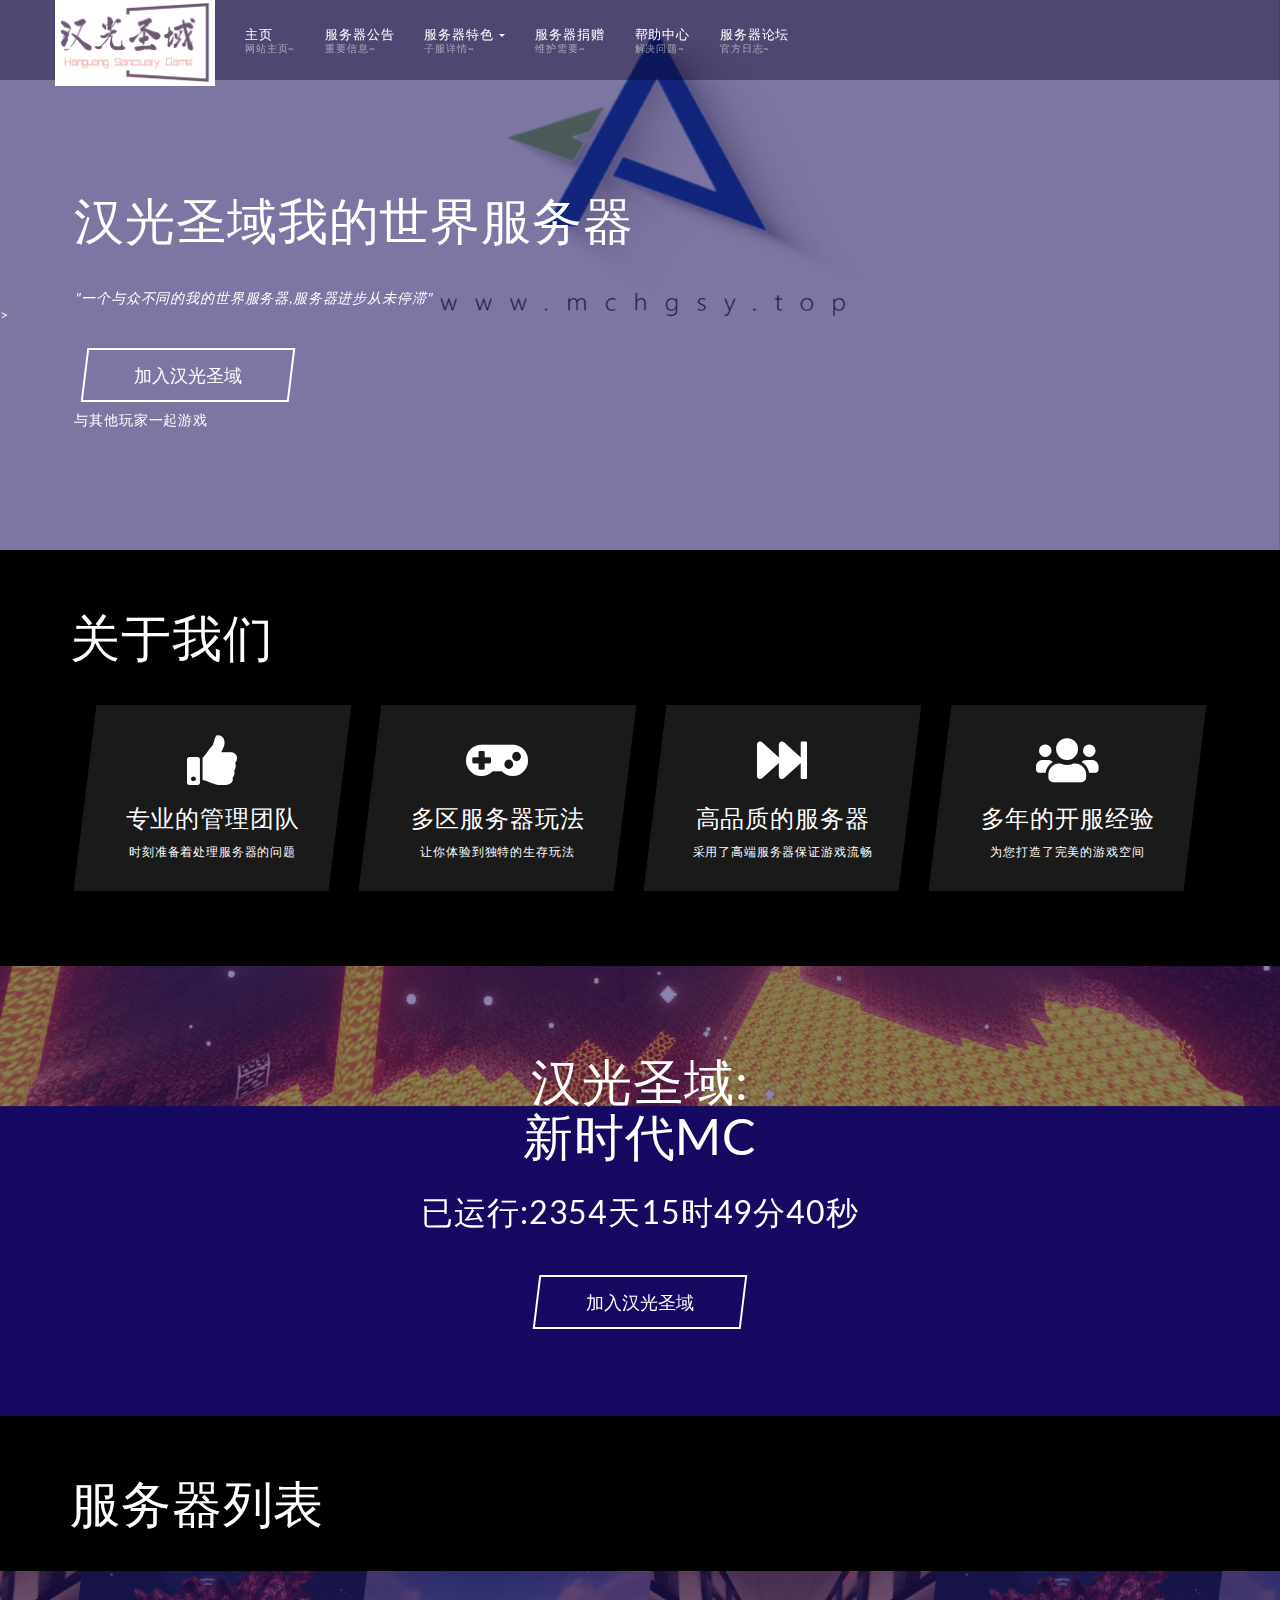
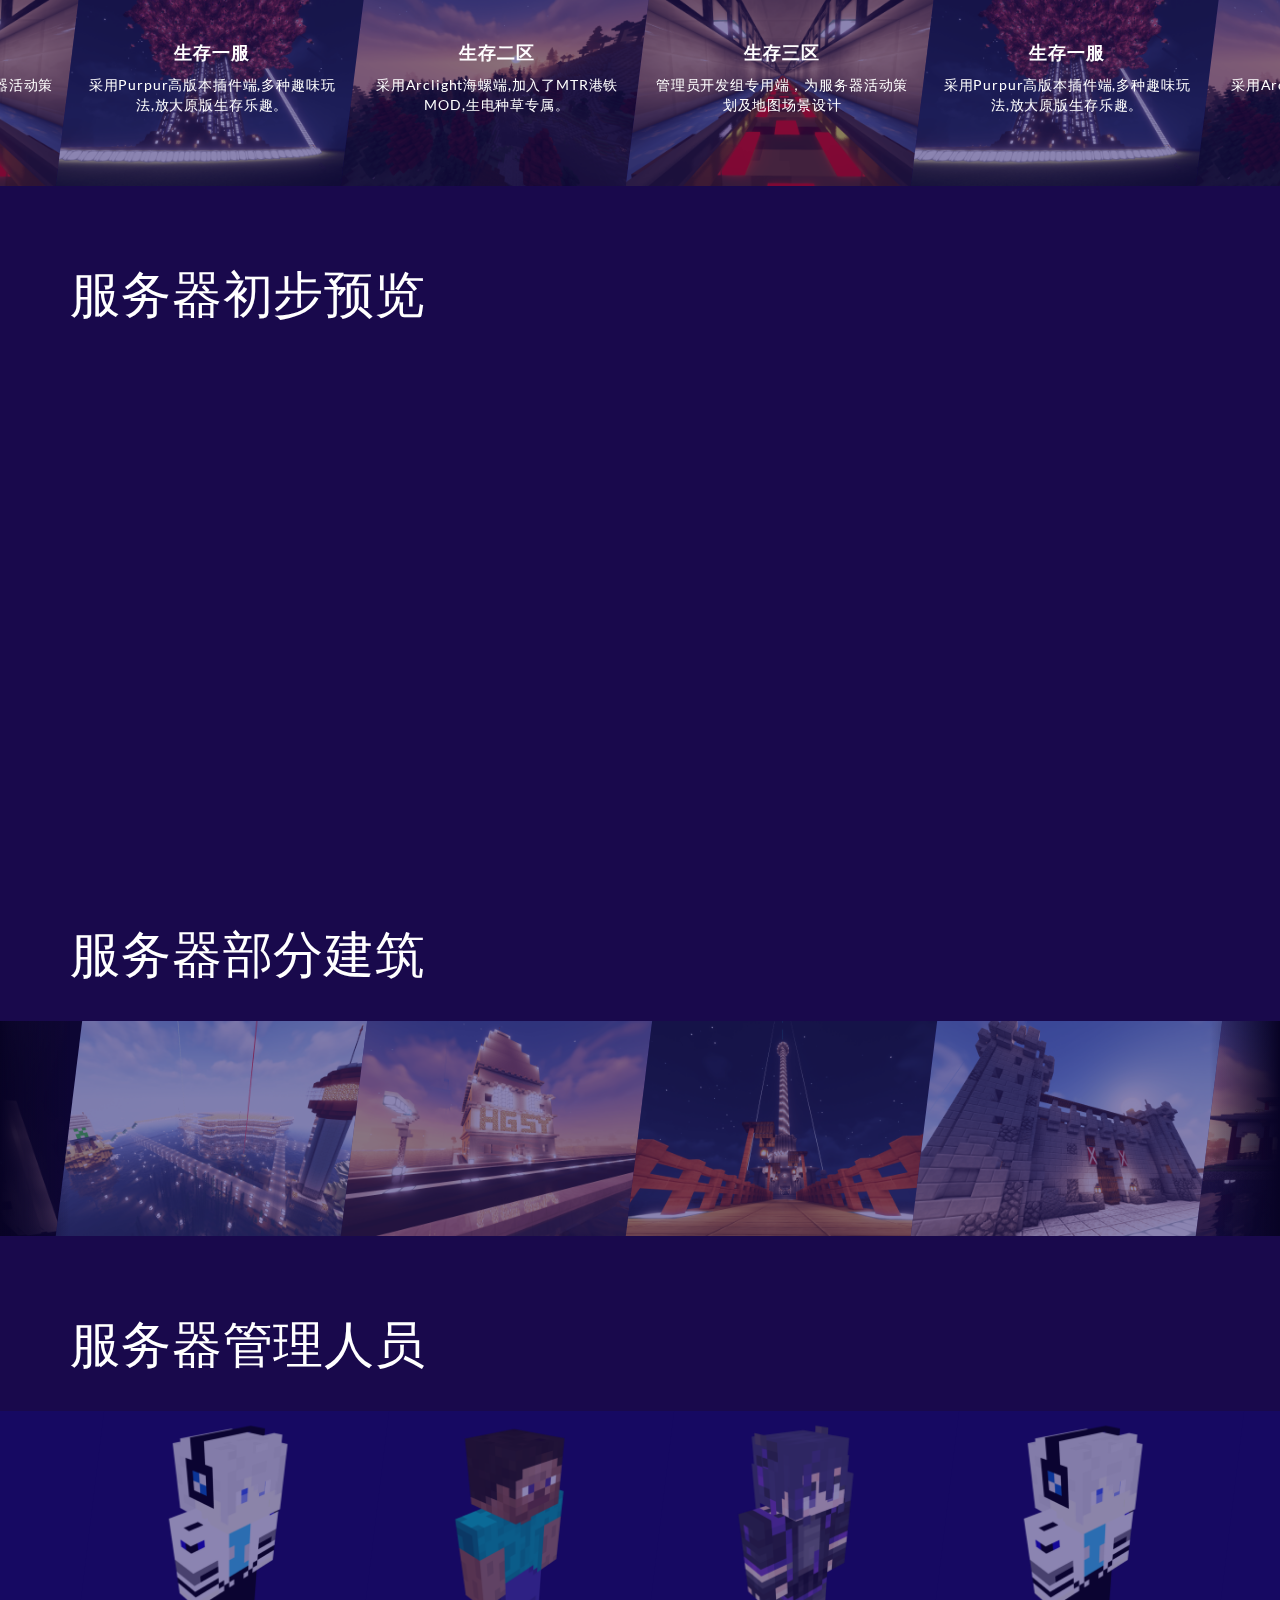
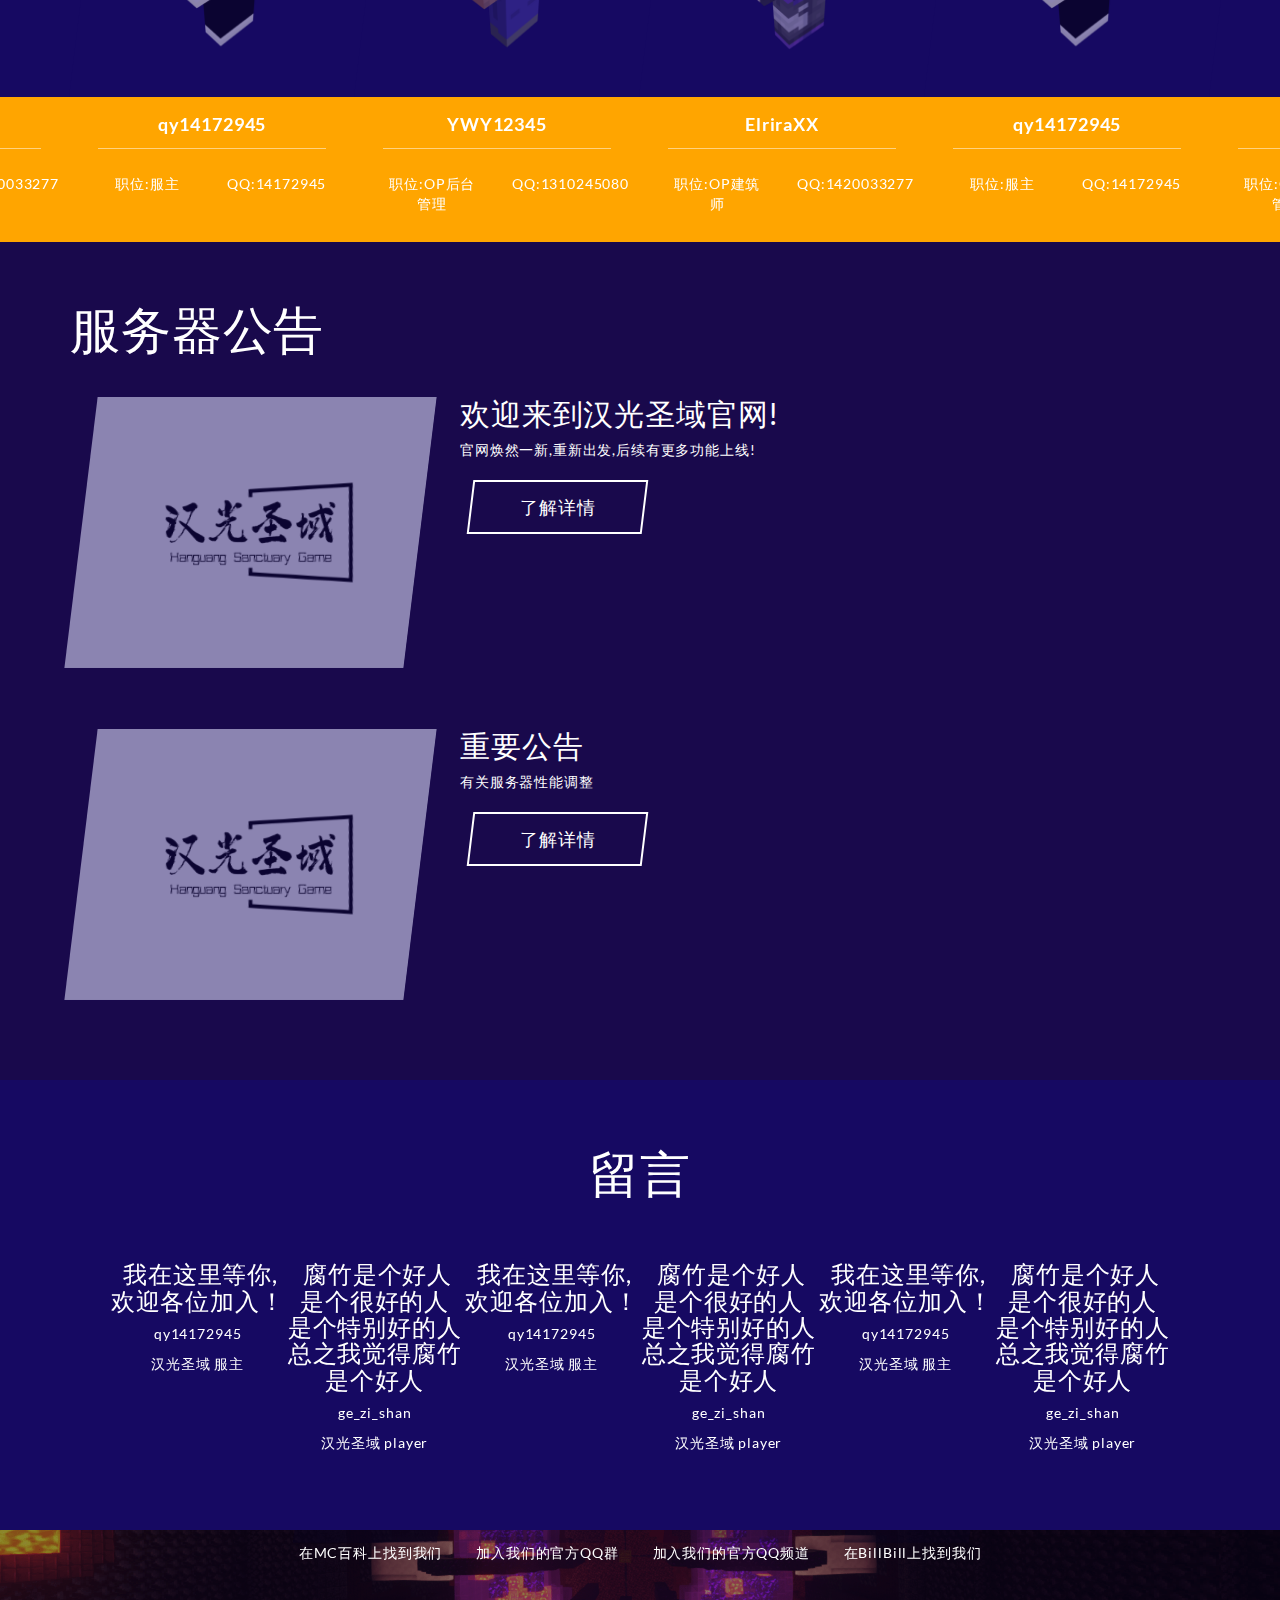
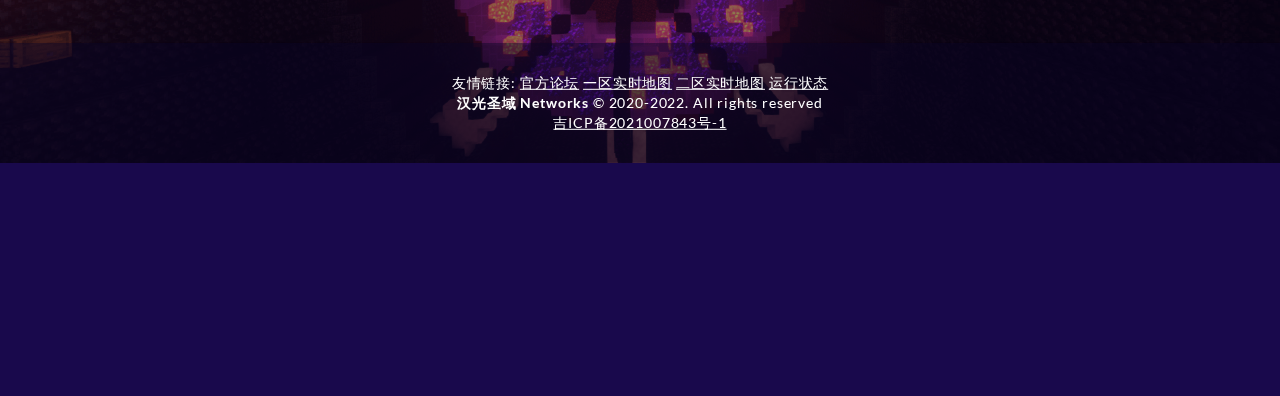
==== commit 4b24a66a: "Fix bug and change" ====
--- a/index.html
+++ b/index.html
@@ -1,6 +1,5 @@
 <!DOCTYPE html>
-<html>
-    <head>
+<head>
 <meta charset="utf-8">
 <meta http-equiv="X-UA-Compatible" content="IE=edge">
 <title>MC汉光圣域 - 一个新时代的我的世界,服务器进步从未停滞丨我的世界服务器丨Minecraft服务器丨Minecraft联机丨我的世界联机</title>
@@ -15,7 +14,7 @@
 <link rel="stylesheet" type="text/css" href="static/css/youplay.min.css">
 <link rel="stylesheet" type="text/css" href="static/css/custom.css">
 <link rel="stylesheet" href="static/css/clip.css">
-    </head>
+</head>
 <style type="text/css">
 .preloaderbtn{
     text-align: center;
@@ -34,7 +33,6 @@
 <!-- Preloader -->
 
 <div id="preloader" class="page-preloader preloader-wrapp">
-        <img src="assets/images/logo.png" alt="">
     
     <div class="preloader"></div>
     <div class="preloaderbtn"><button class="btn btn-lg" onclick="HidePreloader()">网站加载中,请稍后... </button></div>
@@ -50,27 +48,8 @@
 <!-- /Preloader -->
 <script type="text/javascript">document.body.onfocus=function(){document.title="Minecraft汉光圣域 - 一个新时代的我的世界,服务器进步从未停滞丨我的世界服务器丨Minecraft服务器丨Minecraft联机丨我的世界联机"};document.body.onblur=function(){document.title="发呆- ( ゜- ゜)つロ"};</script>
     <style>
-	  .alert {
-		  padding: 20px;
-		  color: #ffffff;
-
-		  }
-
-		  .closebtn {
-			  margin-left: 15px;
-			  color: white;
-			  font-weight: bold;
-			  float: right;
-			  font-size: 22px;
-			  line-height: 20px;
-			  cursor: pointer;
-			  transition: 0.3s;
-			  }
-
-			  .closebtn:hover {
-				  color: orangered;
-				  }
-	</style>
+
+    </style>
   <!-- Navbar -->
   <nav class="navbar-youplay navbar navbar-default navbar-fixed-top ">
     <div class="container">
@@ -95,7 +74,7 @@
                       服务器公告 <span class="label">重要信息~</span>
                     </a>
           </li>
-          <li class="dropdown dropdown-hover">            <a href="#!" class="dropdown-toggle" data-toggle="dropdown" role="button" aria-expanded="false">
+          <li class="dropdown dropdown-hover">            <a href="" class="dropdown-toggle" data-toggle="dropdown" role="button" aria-expanded="false">
                       服务器特色 <span class="caret"></span> <span class="label">子服详情~</span>
                     </a>
             <div class="dropdown-menu">
@@ -126,60 +105,6 @@
                       服务器论坛 <span class="label">官方日志~</span>
                     </a>
           </li>
-          <!--登录功能-->
-          <!--
-        <ul class="nav navbar-nav navbar-right">
-		 <li class="dropdown dropdown-hover">
-            <a href="#!" class="dropdown-toggle" data-toggle="dropdown" role="button" aria-expanded="false">
-                      玩家中心 <span class="caret"></span> <span class="label">登录/注册</span>
-                    </a>
-            <div class="dropdown-menu">
-              <ul role="menu">
-               	<li><a href="index2.html">登录</a>
-                </li>
-                <li><a href="joinus.html">注册</a>
-                </li>               </ul>
-            </div>
-          </li>
-          -->
-      <!--
-          <li class="dropdown dropdown-hover dropdown-cart">
-            <a href="#!" class="dropdown-toggle" data-toggle="dropdown" role="button" aria-expanded="false">
-              <i class="glyphicon glyphicon-globe"></i>
-            </a>
-            <div class="dropdown-menu" style="width: 300px;">
-              <div class="row youplay-side-news">
-                <div class="col-xs-3 col-md-4">
-                  <a href="#" class="angled-img">
-                    <div class="img">
-
-                      <img src="static/picture/cn.png" alt="">
-                    </div>
-                  </a>
-                </div>
-                <div class="col-xs-9 col-md-8">
-                  <h4 class="ellipsis"><a id="translateLink" href="javascript:translatePage();">中文繁体</a></h4>
-                  <span class="quantity">CHN</span>
-                </div>
-              </div>
-
-              <div class="row youplay-side-news">
-                <div class="col-xs-3 col-md-4">
-                  <a href="#" class="angled-img">
-                    <div class="img">
-
-                      <img src="static/picture/us.png" alt="">
-                    </div>
-                  </a>
-                </div>
-                <div class="col-xs-9 col-md-8">
-                  <h4 class="ellipsis"><a href="en.html">ENG</a></h4>
-                  <span class="quantity">英语</span>
-                </div>
-              </div>
-            </div>
-          </li>
-          </ul>          -->
         </ul>
       </div>
     </div>
@@ -197,7 +122,6 @@
                         <br>
                         <br>
                         <br>
-<!--<button class="btn btn-lg" data-clipboard-demo data-clipboard-action=copy data-clipboard-text=play.skpx.me>play.skpx.me (点我复制)</button>-->
                         <a href="joinus.html"><button class="btn btn-lg">加入汉光圣域</button></a>
                         <h5>与其他玩家一起游戏</h5>
                         <script src="static/js/clip.js" async='async'></script>
@@ -274,7 +198,6 @@
     </script>
     <br>
     <br>
-<!--<button class="btn btn-lg" data-clipboard-demo data-clipboard-action=copy data-clipboard-text=play.skpx.me>现在加入服务器！ (点我复制)</button>-->
 <a href="joinus.html"><button class="btn btn-lg">加入汉光圣域</button></a>
                 </div>
             </div>
@@ -290,13 +213,13 @@
                         <div>
                             <h4>生存一服</h4>
                             <div class="rating">
-                                <p>采用mirai插件端,多种趣味玩法,放大原版生存乐趣。</p>
+                                <p>采用Purpur高版本插件端,多种趣味玩法,放大原版生存乐趣。</p>
                             </div>
                         </div>
                     </div>
                 </div>
             </a>
-            <a class="angled-img" href="#!">
+            <a class="angled-img" href="">
                 <div class="img">
                     <img src="static/photos/world/2022-04-13_19.27.39.png" alt="">
                 </div>
@@ -305,13 +228,13 @@
                         <div>
                             <h4>生存二区</h4>
                             <div class="rating">
-                                <p>采用mohsit墨石端,加入了MTR港铁MOD,生电种草专属。</p>
+                                <p>采用Arclight海螺端,加入了MTR港铁MOD,生电种草专属。</p>
                             </div>
                         </div>
                     </div>
                 </div>
             </a>
-            <a class="angled-img" href="#!">
+            <a class="angled-img" href="">
                 <div class="img">
                     <img src="static/photos/train/2022-04-13_19.04.30.png" alt="">
                 </div>
@@ -320,7 +243,7 @@
                         <div>
                             <h4>生存三区</h4>
                             <div class="rating">
-                                <p>采用Bedrock Server基岩端,还基岩玩家一个良好的体验。</p>
+                                <p>管理员开发组专用端，为服务器活动策划及地图场景设计</p>
                             </div>
                         </div>
                     </div>
@@ -391,7 +314,7 @@
 
 <h2 class="container h1">服务器管理人员</h2>
     <div class="youplay-carousel" style="background-color:#FFA500">
-        <a class="angled-img" href="#!">
+        <a class="angled-img" href="">
             <div class="img img-offset">
                 <img src="static/picture/qy14172945.png" alt="">
             </div>
@@ -407,7 +330,7 @@
                 </div>
             </div>
         </a>
-        <a class="angled-img" href="#!">
+        <a class="angled-img" href="">
             <div class="img img-offset">
                 <img src="static/picture/Steve.png" alt="">
             </div>
@@ -423,7 +346,7 @@
                 </div>
             </div>
         </a>
-        <a class="angled-img" href="#!">
+        <a class="angled-img" href="">
             <div class="img img-offset">
                 <img src="static/picture/ElriraXX.png" alt="">
             </div>
@@ -505,11 +428,6 @@
                             <p>ge_zi_shan</p>
                             <p>汉光圣域 player</p>
                         </div>
-<!--<div class="item">
-    <h3>&nbsp更新...更新...更新...</h3>
-    <p>Kevin</p>
-    <p>SkyPixel Staff</p>
-    </div>-->
                     </div>
                 </div>
             </div>
@@ -582,7 +500,6 @@
 <script type="text/javascript" src="static/js/jquery.hexagonprogress.min.js"></script>
 <script type="text/javascript" src="static/js/bootstrap.min.js"></script>
 <script type="text/javascript" src="static/js/jarallax.min.js"></script>
-<!-- <script type=text/javascript src=static/js/SmoothScroll.js></script> -->
 <script type="text/javascript" src="static/js/owl.carousel.min.js"></script>
 <script type="text/javascript" src="static/js/jquery.countdown.min.js"></script>
 <script type="text/javascript" src="static/js/moment.min.js"></script>
@@ -592,8 +509,3 @@
 <script type="text/javascript">$(".countdown").each(function(){var b=$(this).attr("data-timezone");var a=$(this).attr("data-end");a=moment.tz(a,b).toDate();$(this).countdown(a,function(c){$(this).text(c.strftime("%D 天 %H:%M:%S"))})});</script>
 <!--CSS From Header-->
 </body>
-<script>
-	console.clear;
-	console.log("%c-----------汉光圣域-----------\n\n\n\n\n%c恭喜你喜提彩蛋！ 如果你对我的世界感兴趣，请加群联系我们\n\n\n\n\n%c-----------MC汉光圣域-----------","color:blue","color:red","color:blue")
-</script>
-</html>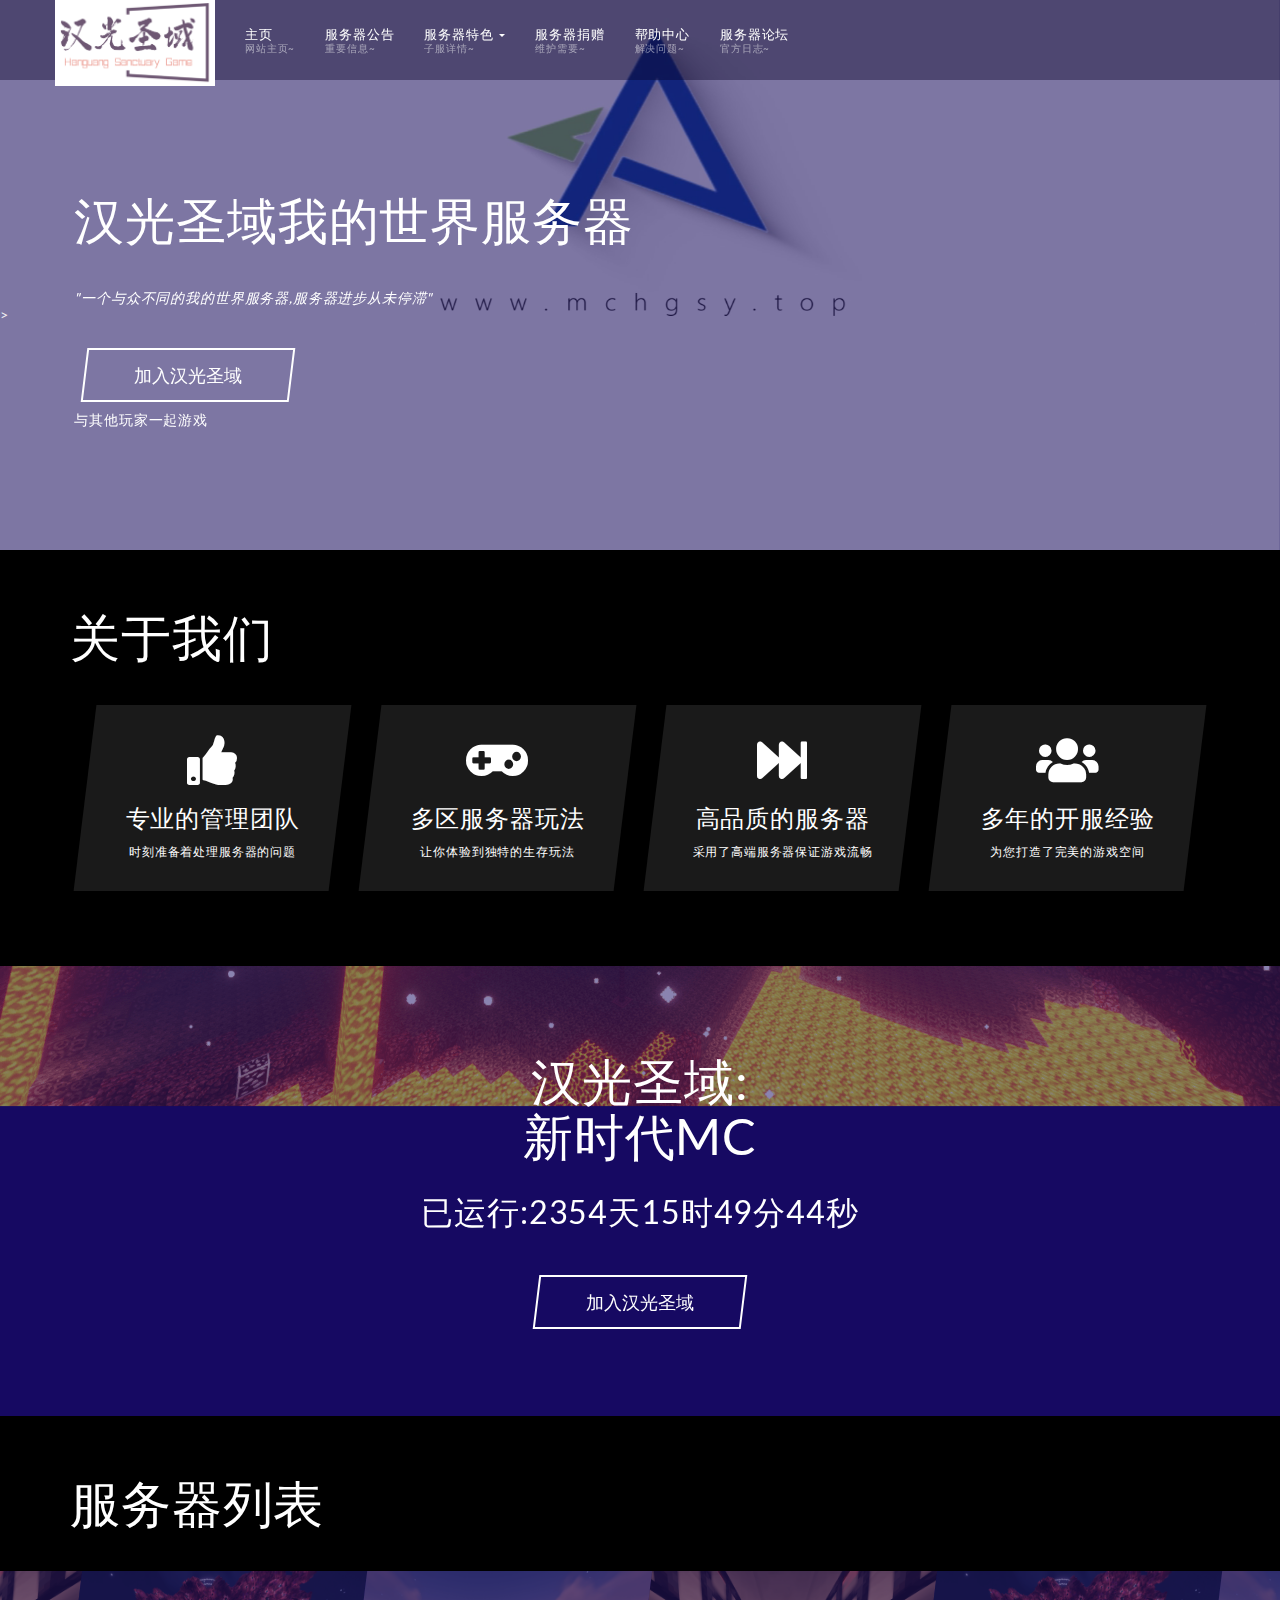
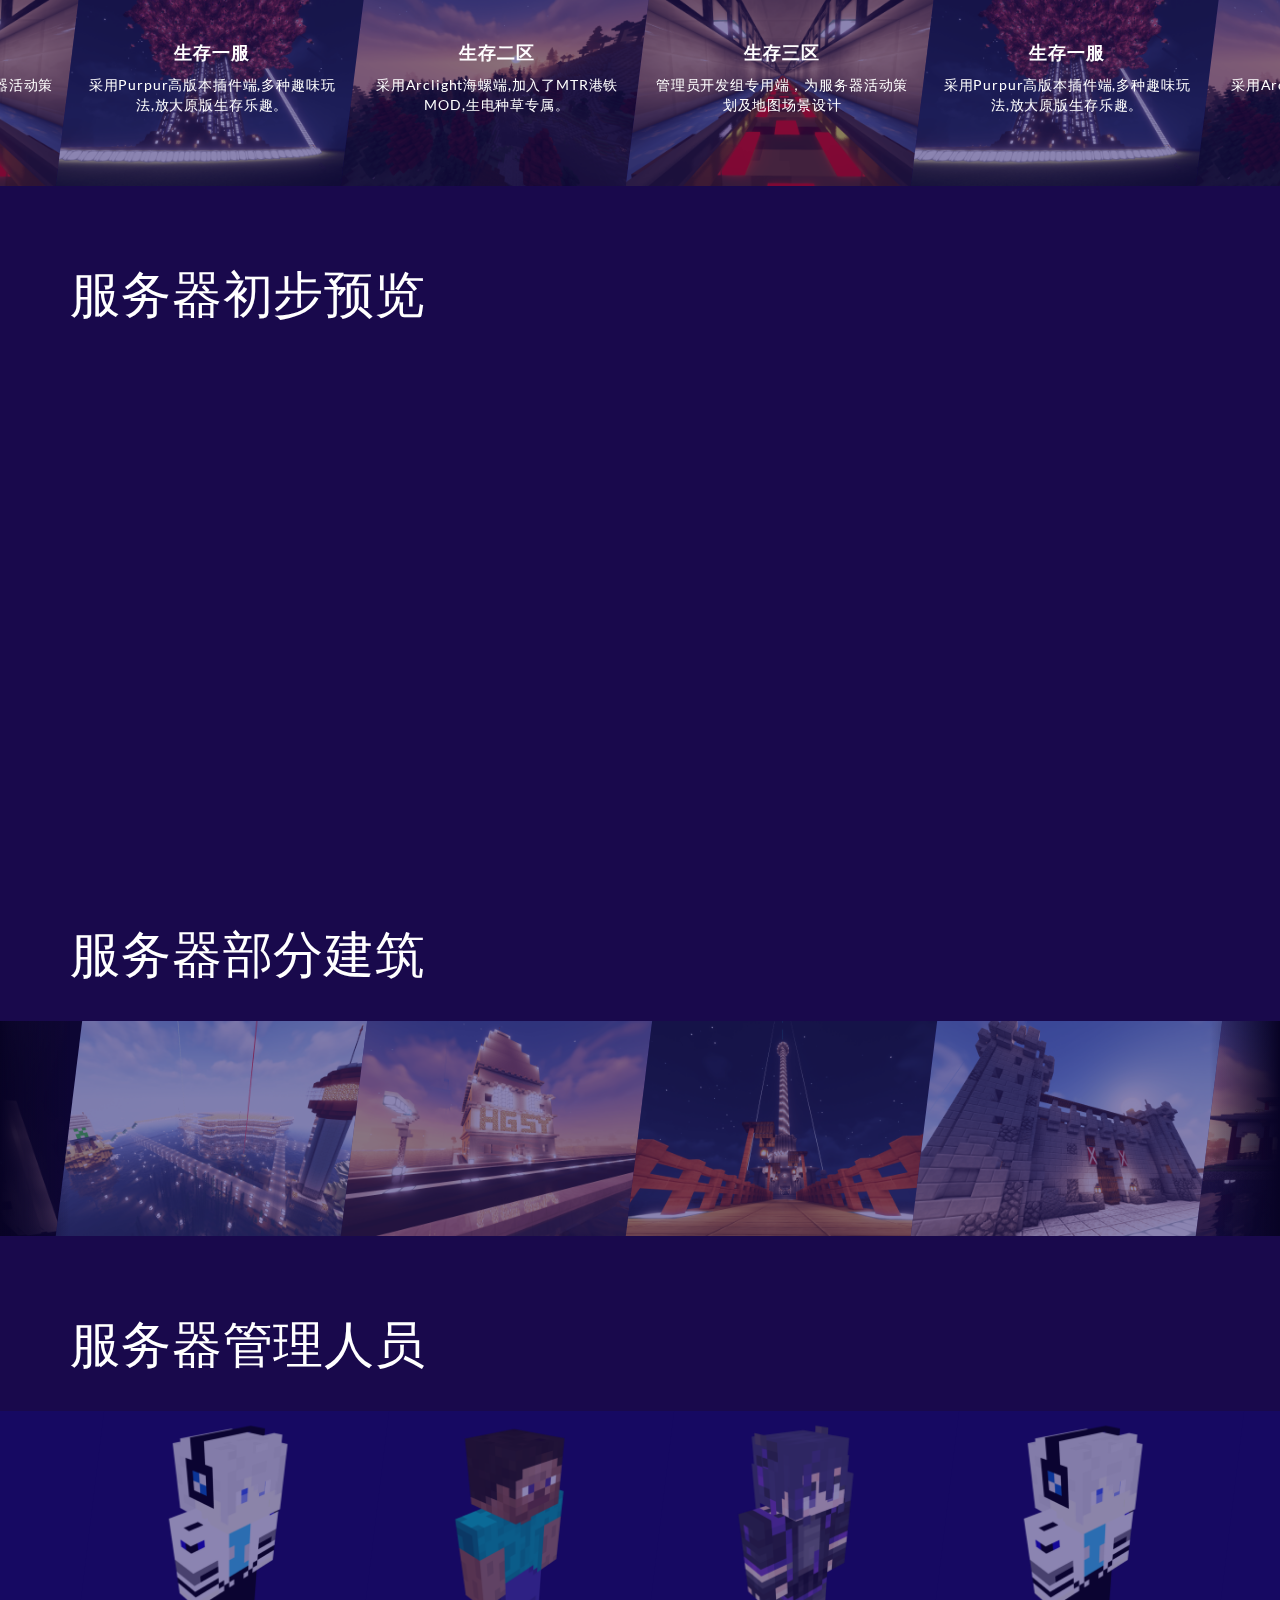
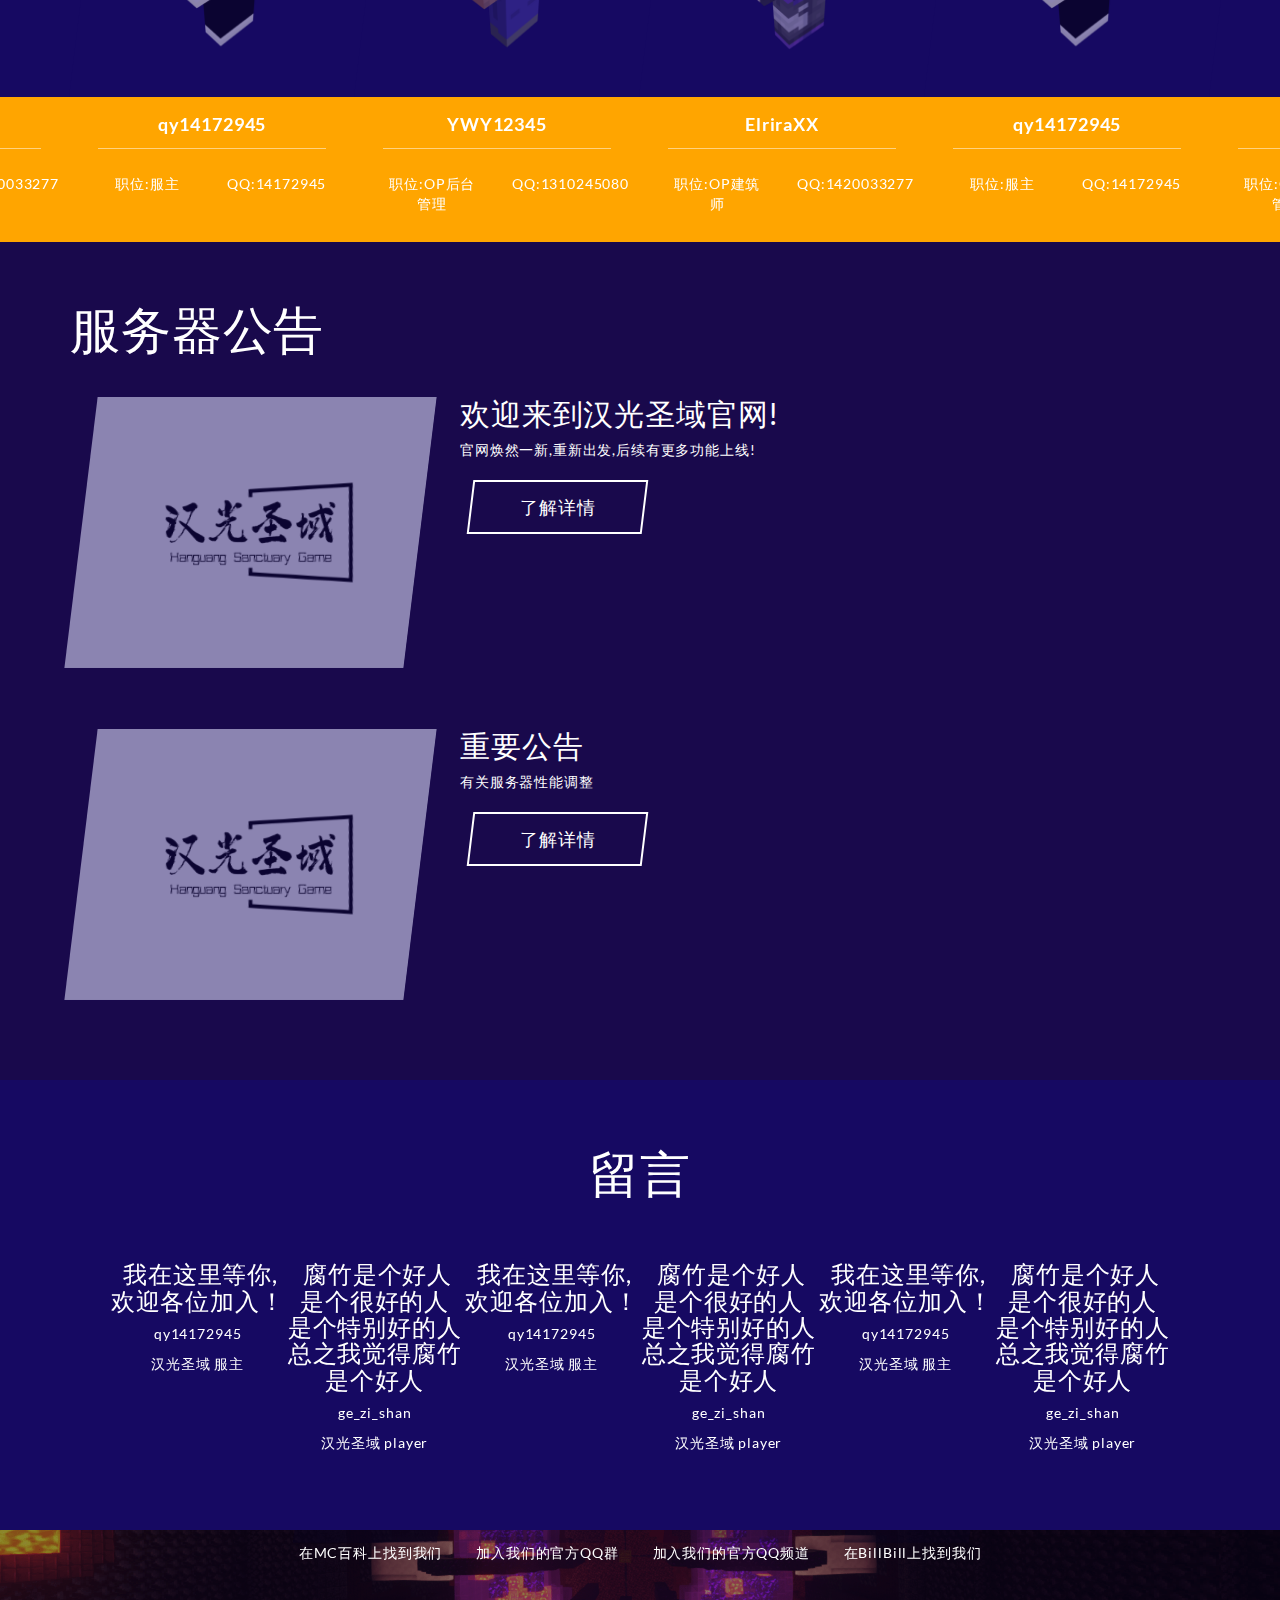
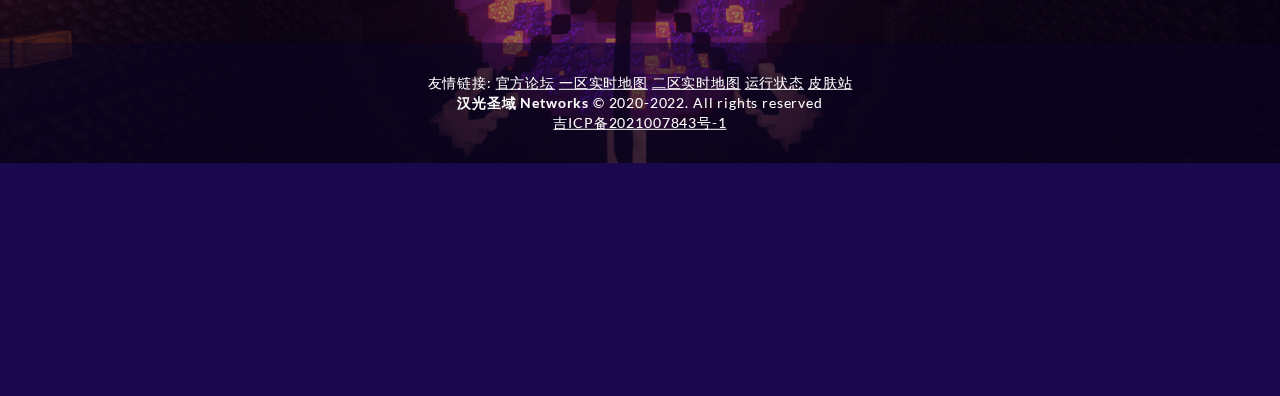
==== commit 3a6ab5f4: "Fix download link and add friend chain." ====
--- a/index.html
+++ b/index.html
@@ -486,6 +486,7 @@
         <a href="http://mchgsy.ticp.vip:8123/" target="_blank">一区实时地图</a>
         <a href="http://mchgsy.ticp.vip:8124/" target="_blank">二区实时地图</a>
         <a href="https://stats.uptimerobot.com/4DEBxSz0xB" target="_blank">运行状态</a>
+        <a href="https://pf.mchgsy.top/" target="_blank">皮肤站</a>
         <br>
         <strong>汉光圣域 Networks</strong> &copy; 2020-2022. All rights reserved
         <br>
